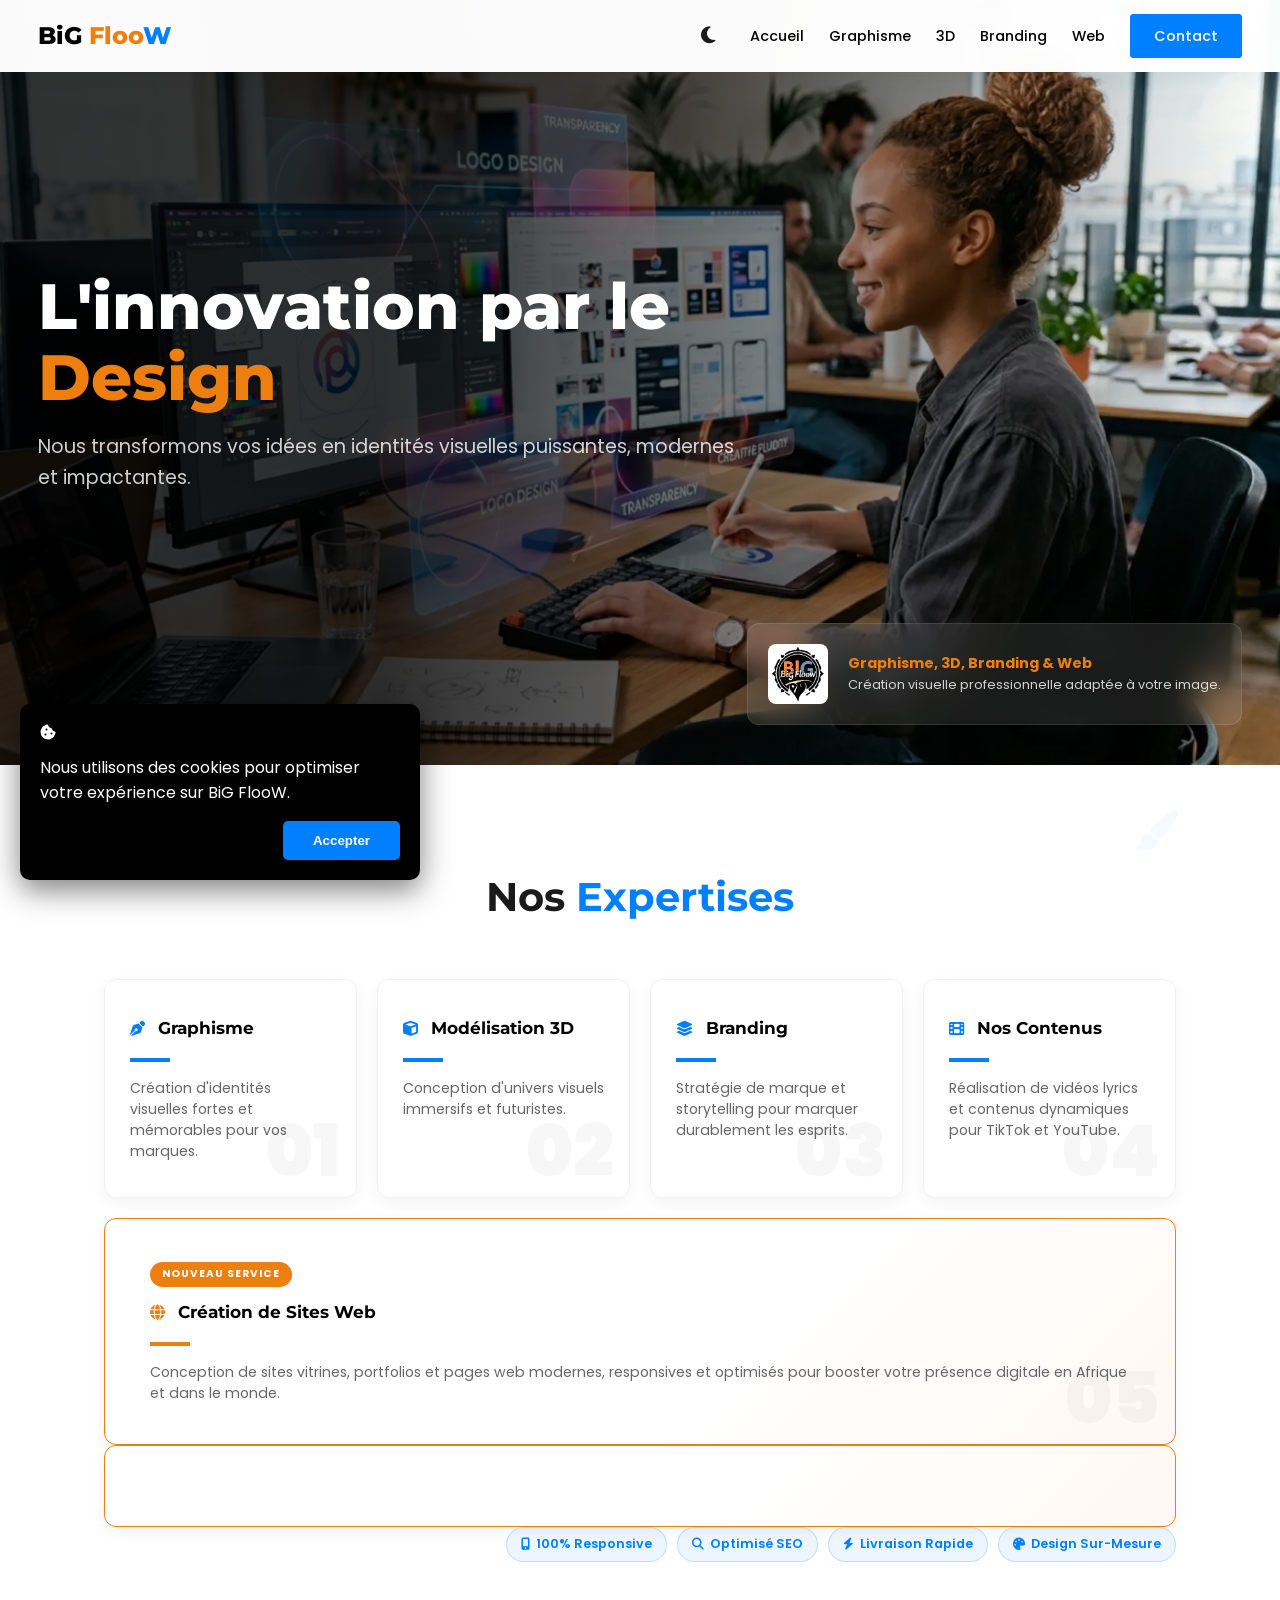
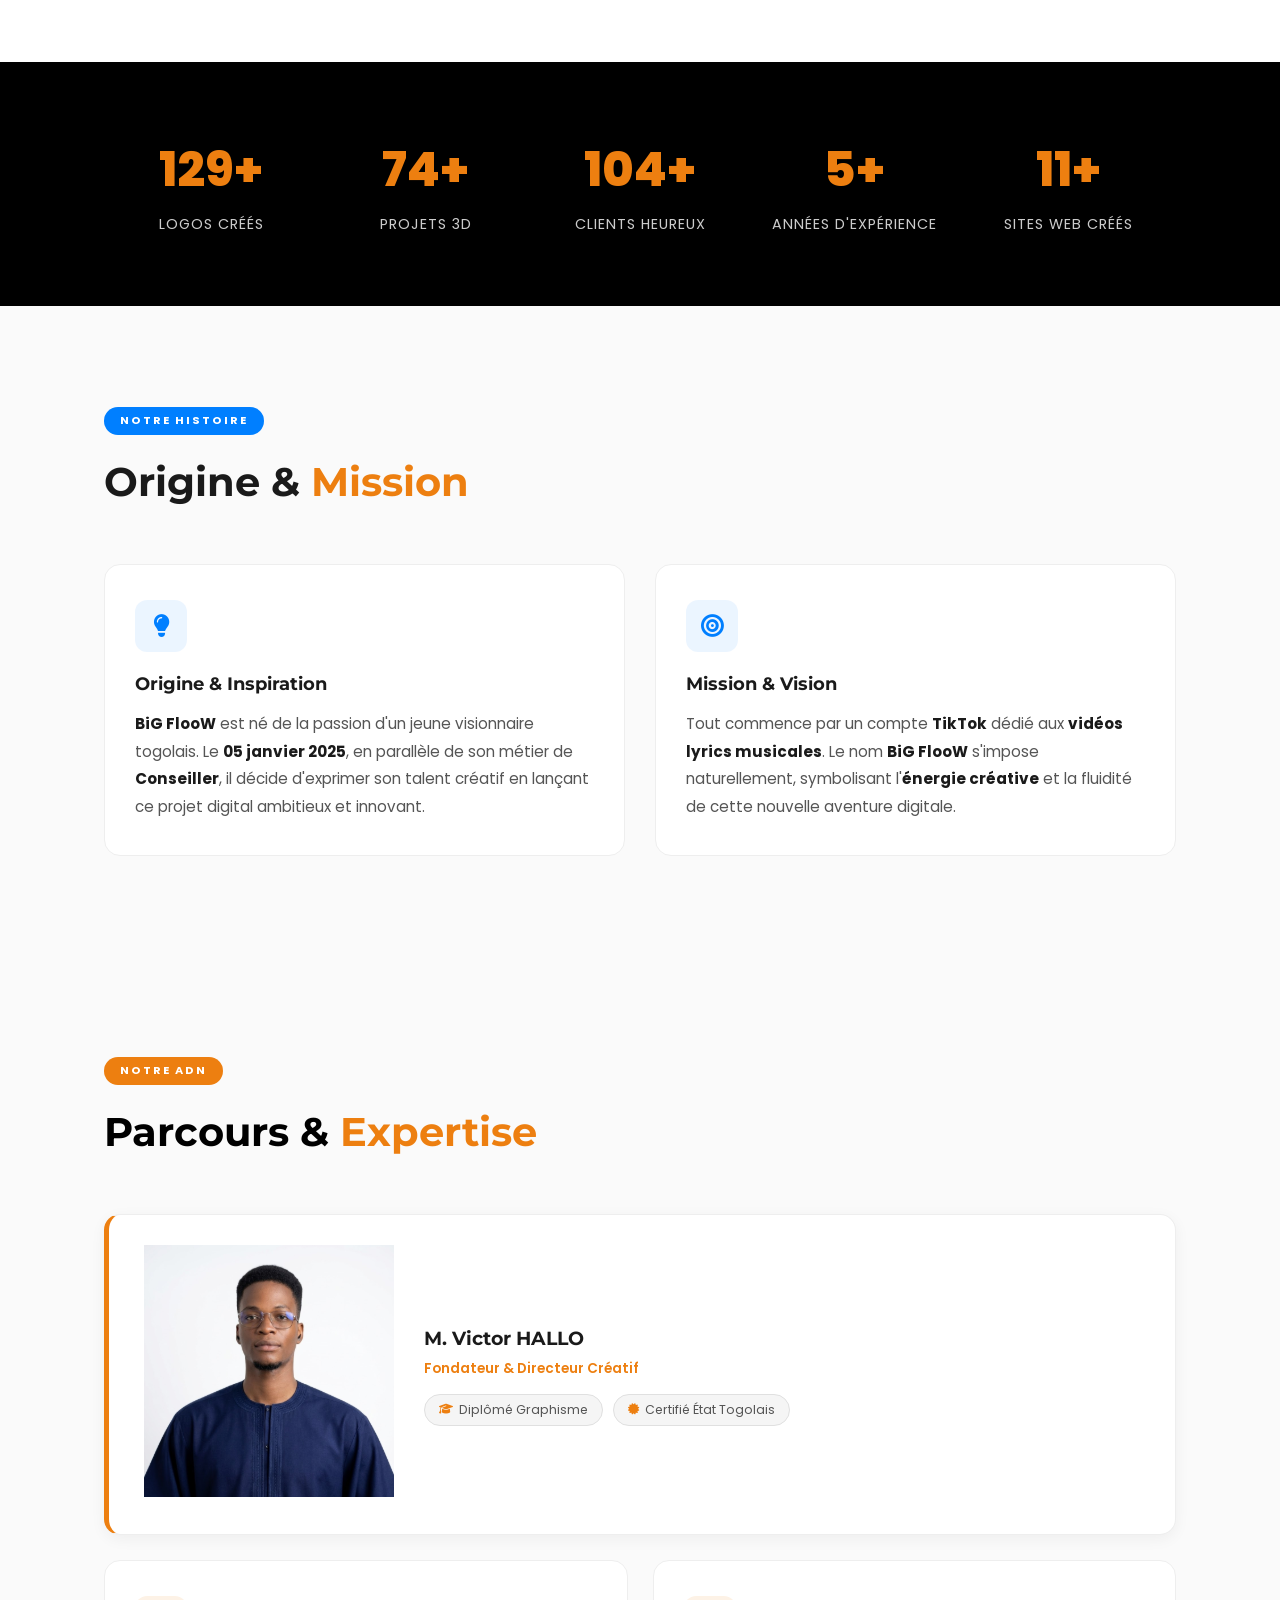
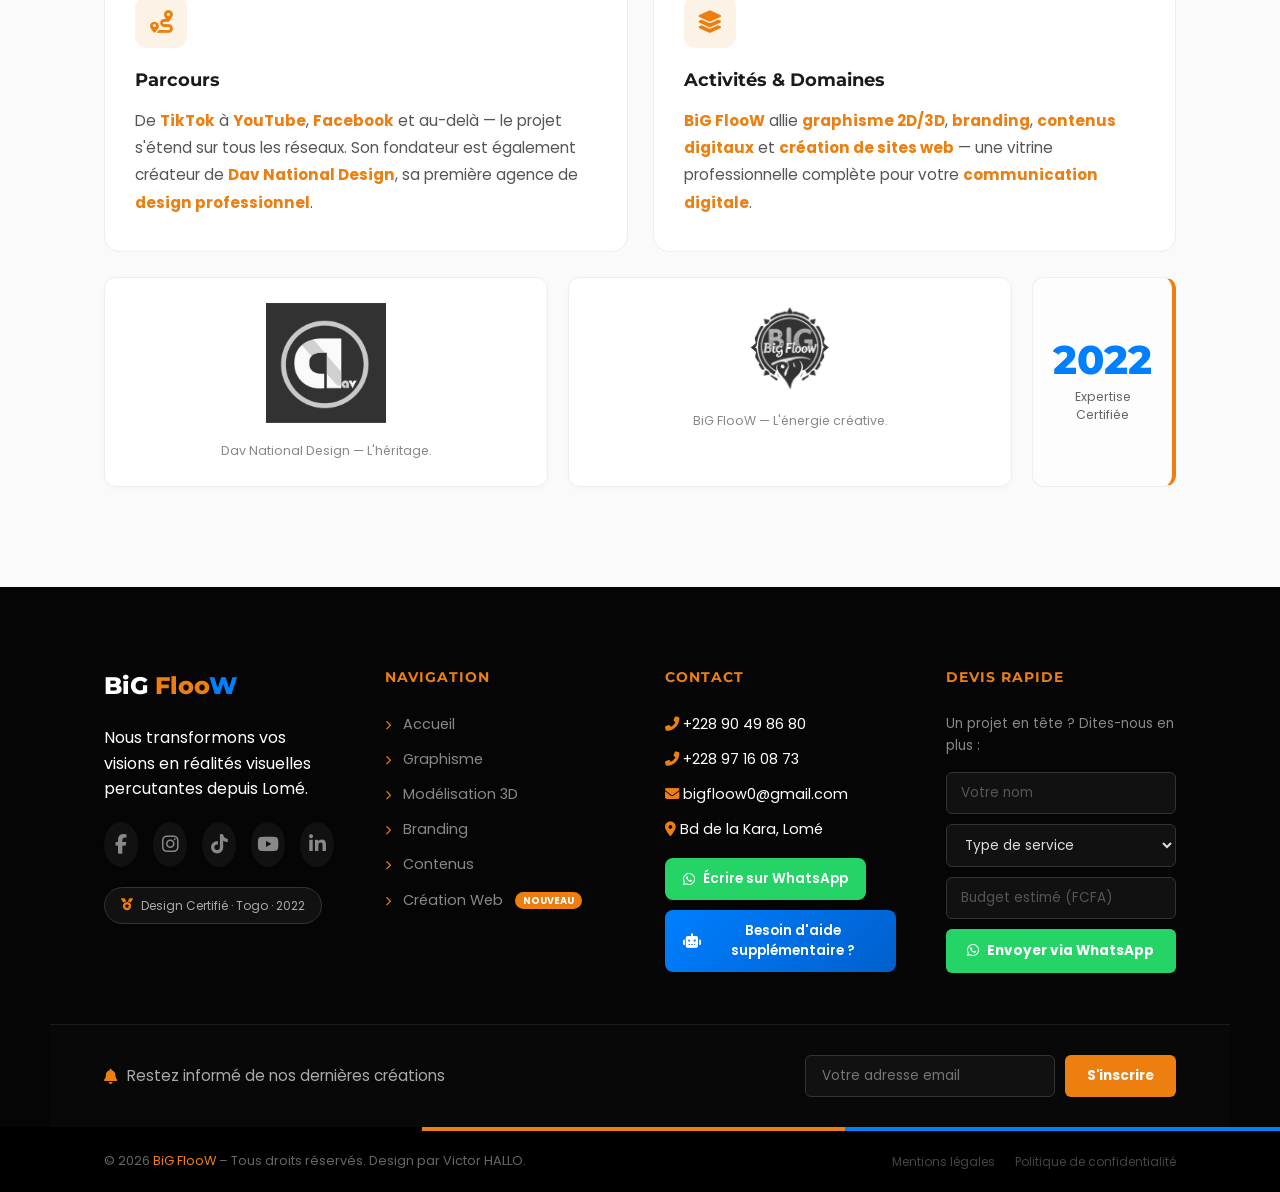
==== index.html @ a1d78755 "Update index.html" ====
<!DOCTYPE html>
<html lang="fr">
<head>
    <meta charset="UTF-8">
    <meta name="viewport" content="width=device-width, initial-scale=1.0">
    <meta name="description" content="BiG FlooW - Agence de design graphique, branding, modélisation 3D et création de sites internet à Lomé. Création d'identités visuelles professionnelles.">
    <title>BiG FlooW | Agence de Design Graphique, Branding & Web à Lomé</title>
    <link rel="icon" type="image/png" href="fac2_logo.png">
    <link rel="icon" href="fac2_logo.png" type="image/png">
    <link rel="shortcut icon" href="fac2_logo.png">
    <link href="https://fonts.googleapis.com/css2?family=Montserrat:wght@400;700;800&family=Poppins:wght@300;400;500;600&display=swap" rel="stylesheet">
    <link rel="stylesheet" href="https://cdnjs.cloudflare.com/ajax/libs/font-awesome/6.4.0/css/all.min.css">
    <link rel="stylesheet" href="style.css">
</head>
<body>

<!-- STICKERS DESIGN EN ARRIÈRE-PLAN -->
<div class="bg-stickers" aria-hidden="true">
    <i class="fas fa-pen-nib sticker s1"></i>
    <i class="fas fa-bezier-curve sticker s2"></i>
    <i class="fas fa-palette sticker s3"></i>
    <i class="fas fa-vector-square sticker s4"></i>
    <i class="fas fa-draw-polygon sticker s5"></i>
    <i class="fas fa-crop-alt sticker s6"></i>
    <i class="fas fa-magic sticker s7"></i>
    <i class="fas fa-object-group sticker s8"></i>
    <i class="fas fa-layer-group sticker s9"></i>
    <i class="fas fa-ruler-combined sticker s10"></i>
    <i class="fas fa-cube sticker s11"></i>
    <i class="fas fa-paint-brush sticker s12"></i>
    <i class="fas fa-globe sticker s13"></i>
    <i class="fas fa-film sticker s14"></i>
</div>

<nav class="navbar">
    <div class="brand">BiG <span class="floo">Floo</span><span class="w">W</span></div>
    <ul class="nav-links">
        <li><button id="theme-toggle" class="theme-btn"><i class="fas fa-moon"></i></button></li>
        <li><a href="index.html">Accueil</a></li>
        <li><a href="portfolio.html">Graphisme</a></li>
        <li><a href="portfolio-3d.html">3D</a></li>
        <li><a href="portfolio-branding.html">Branding</a></li>
        <li><a href="portfolio-web.html">Web</a></li>
        <li><a href="#contact" class="btn-contact">Contact</a></li>
    </ul>
</nav>

<header class="hero">
    <div class="hero-overlay"></div>
    <div class="hero-content">
        <h1>L'innovation par le <span class="highlight">Design</span></h1>
        <p>Nous transformons vos idées en identités visuelles puissantes, modernes et impactantes.</p>
    </div>
    <div class="signature">
        <img src="logo-big-floow.jpg" class="mini-logo" alt="Logo BiG FlooW">
        <div class="signature-text">
            <p class="tagline">Graphisme, 3D, Branding & Web</p>
            <p>Création visuelle professionnelle adaptée à votre image.</p>
        </div>
    </div>
</header>

<main>

<!-- ==================== EXPERTISES ==================== -->
<section id="expertises" class="section-padding">
    <div class="container">
        <h2 class="section-title">Nos <span class="blue-text">Expertises</span></h2>

        <!-- Rangée 1 : 4 cartes principales -->
        <div class="expertise-grid expertise-grid--top">
            <a href="portfolio.html" class="expertise-card">
                <h3><i class="fas fa-pen-nib card-icon"></i> Graphisme</h3>
                <div class="card-line"></div>
                <p>Création d'identités visuelles fortes et mémorables pour vos marques.</p>
                <span class="card-number">01</span>
            </a>
            <a href="portfolio-3d.html" class="expertise-card">
                <h3><i class="fas fa-cube card-icon"></i> Modélisation 3D</h3>
                <div class="card-line"></div>
                <p>Conception d'univers visuels immersifs et futuristes.</p>
                <span class="card-number">02</span>
            </a>
            <a href="portfolio-branding.html" class="expertise-card">
                <h3><i class="fas fa-layer-group card-icon"></i> Branding</h3>
                <div class="card-line"></div>
                <p>Stratégie de marque et storytelling pour marquer durablement les esprits.</p>
                <span class="card-number">03</span>
            </a>
            <a href="portfolio-contenus.html" class="expertise-card">
                <h3><i class="fas fa-film card-icon"></i> Nos Contenus</h3>
                <div class="card-line"></div>
                <p>Réalisation de vidéos lyrics et contenus dynamiques pour TikTok et YouTube.</p>
                <span class="card-number">04</span>
            </a>
        </div>

        <!-- Rangée 2 : carte Web pleine largeur -->
        <div class="expertise-grid expertise-grid--bottom">
            <a href="portfolio-web.html" class="expertise-card expertise-card--web expertise-card--wide">
                    <div class="web-card-left">
                        <div class="new-badge">Nouveau Service</div>
                        <h3><i class="fas fa-globe card-icon"></i> Création de Sites Web</h3>
                        <div class="card-line"></div>
                        <p>Conception de sites vitrines, portfolios et pages web modernes, responsives et optimisés pour booster votre présence digitale en Afrique et dans le monde.</p>
                        <span class="card-number">05</span>
                </div>
            </div>
        </a>
                        <div class="web-card-tags">
                            <span class="web-tag"><i class="fas fa-mobile-alt"></i> 100% Responsive</span>
                            <span class="web-tag"><i class="fas fa-search"></i> Optimisé SEO</span>
                            <span class="web-tag"><i class="fas fa-bolt"></i> Livraison Rapide</span>
                            <span class="web-tag"><i class="fas fa-palette"></i> Design Sur-Mesure</span>
                        </div>
                    </div>
                </div>
            </div>
         </section>

<!-- ==================== STATS ==================== -->
<section class="stats-section">
    <div class="container">
        <div class="stats-grid">
            <div class="stat-item">
                <span class="stat-number" data-target="150">0</span>
                <p>Logos Créés</p>
            </div>
            <div class="stat-item">
                <span class="stat-number" data-target="85">0</span>
                <p>Projets 3D</p>
            </div>
            <div class="stat-item">
                <span class="stat-number" data-target="120">0</span>
                <p>Clients Heureux</p>
            </div>
            <div class="stat-item">
                <span class="stat-number" data-target="5">0</span>
                <p>Années d'Expérience</p>
            </div>
            <div class="stat-item">
                <span class="stat-number" data-target="12">0</span>
                <p>Sites Web Créés</p>
            </div>
        </div>
    </div>
</section>

<div class="custom-cursor"></div>
<div class="cursor-dot"></div>

<script>
document.addEventListener('DOMContentLoaded', function() {

    const themeToggle = document.getElementById('theme-toggle');
    const body = document.body;

    function updateIcon(isDark) {
        if (!themeToggle) return;
        const icon = themeToggle.querySelector('i');
        if (!icon) return;

        if (isDark) icon.classList.replace('fa-moon', 'fa-sun');
        else icon.classList.replace('fa-sun', 'fa-moon');
    }

    const currentTheme = localStorage.getItem('bigfloow-theme');
    if (currentTheme === 'dark') {
        body.classList.add('dark-theme');
        updateIcon(true);
    }

    if (themeToggle) {
        themeToggle.addEventListener('click', () => {
            const isDark = body.classList.toggle('dark-theme');
            localStorage.setItem('bigfloow-theme', isDark ? 'dark' : 'light');
            updateIcon(isDark);
        });
    }

    const cursor = document.querySelector('.custom-cursor');
    const dot = document.querySelector('.cursor-dot');

    document.addEventListener('mousemove', (e) => {
        if (cursor && dot) {
            cursor.style.left = e.clientX + 'px';
            cursor.style.top = e.clientY + 'px';
            dot.style.left = e.clientX + 'px';
            dot.style.top = e.clientY + 'px';
        }
    });

    const stats = document.querySelectorAll('.stat-number');

    if (stats.length > 0) {
        const observer = new IntersectionObserver((entries) => {
            entries.forEach(entry => {
                if (entry.isIntersecting) {
                    const target = +entry.target.getAttribute('data-target');
                    let count = 0;

                    const updateCount = () => {
                        const speed = target / 50;
                        if (count < target) {
                            count += speed;
                            entry.target.innerText = Math.ceil(count) + "+";
                            requestAnimationFrame(updateCount);
                        } else {
                            entry.target.innerText = target + "+";
                        }
                    };

                    updateCount();
                    observer.unobserve(entry.target);
                }
            });
        }, { threshold: 0.5 });

        stats.forEach(s => observer.observe(s));
    }

});
</script>

<!-- ==================== STORY PARTIE 1 : ORIGINE & MISSION ==================== -->
<section id="story-part1" class="section-padding story-part">
    <div class="container">
        <div class="story-header">
            <span class="story-label">Notre Histoire</span>
            <h2 class="section-title" style="text-align:left; margin-bottom: 0;">Origine & <span class="highlight">Mission</span></h2>
        </div>
        <div class="story-two-col">
            <div class="story-block">
                <div class="story-icon-box"><i class="fas fa-lightbulb"></i></div>
                <h3>Origine & Inspiration</h3>
                <p>
                    <strong>BiG FlooW</strong> est né de la passion d'un jeune visionnaire togolais. Le <strong>05 janvier 2025</strong>, en parallèle de son métier de <strong>Conseiller</strong>, il décide d'exprimer son talent créatif en lançant ce projet digital ambitieux et innovant.
                </p>
            </div>
            <div class="story-block">
                <div class="story-icon-box"><i class="fas fa-bullseye"></i></div>
                <h3>Mission & Vision</h3>
                <p>
                    Tout commence par un compte <strong>TikTok</strong> dédié aux <strong>vidéos lyrics musicales</strong>. Le nom <strong>BiG FlooW</strong> s'impose naturellement, symbolisant l'<strong>énergie créative</strong> et la fluidité de cette nouvelle aventure digitale.
                </p>
            </div>
        </div>
    </div>
</section>

<!-- ==================== STORY PARTIE 2 : PARCOURS & FONDATEUR ==================== -->
<section id="story-part2" class="section-padding story-part story-part--dark">
    <div class="container">
        <div class="story-header">
            <span class="story-label story-label--light">Notre ADN</span>
            <h2 class="section-title" style="text-align:left; margin-bottom: 0; color: #fff;">Parcours & <span class="highlight">Expertise</span></h2>
        </div>
        <div class="story-founder-grid">

            <!-- CARTE FONDATEUR -->
            <div class="founder-card">
                <div class="founder-photo-container">
                    <img src="image.webp" alt="M. Victor HALLO" class="founder-photo-img"></div>
                <div class="founder-info">
                    <h3>M. Victor HALLO</h3>
                    <p class="founder-title">Fondateur & Directeur Créatif</p>
                    <div class="founder-badges">
                        <span class="founder-badge"><i class="fas fa-graduation-cap"></i> Diplômé Graphisme</span>
                        <span class="founder-badge"><i class="fas fa-certificate"></i> Certifié État Togolais</span>
                    </div>
                </div>
            </div>

            <!-- BLOC PARCOURS -->
            <div class="story-block story-block--light">
                <div class="story-icon-box story-icon-box--orange"><i class="fas fa-route"></i></div>
                <h3>Parcours</h3>
                <p>
                    De <strong>TikTok</strong> à <strong>YouTube</strong>, <strong>Facebook</strong> et au-delà — le projet s'étend sur tous les réseaux. Son fondateur est également créateur de <strong>Dav National Design</strong>, sa première agence de <strong>design professionnel</strong>.
                </p>
            </div>

            <!-- BLOC ACTIVITÉS -->
            <div class="story-block story-block--light">
                <div class="story-icon-box story-icon-box--orange"><i class="fas fa-layer-group"></i></div>
                <h3>Activités & Domaines</h3>
                <p>
                    <strong>BiG FlooW</strong> allie <strong>graphisme 2D/3D</strong>, <strong>branding</strong>, <strong>contenus digitaux</strong> et <strong>création de sites web</strong> — une vitrine professionnelle complète pour votre <strong>communication digitale</strong>.
                </p>
            </div>

            <!-- LOGOS -->
            <div class="story-logos-row">
                <div class="logo-display-block">
                    <img src="dav_design_logo.jpg" alt="Logo Dav National Design" class="story-logo-img">
                    <p class="logo-caption">Dav National Design — L'héritage.</p>
                </div>
                <div class="logo-display-block">
                    <img src="logo big floow.png" alt="Logo BiG FlooW" class="story-logo-img">
                    <p class="logo-caption">BiG FlooW — L'énergie créative.</p>
                </div>
                <div class="cert-mini-block">
                    <div class="cert-year">2022</div>
                    <p>Expertise<br>Certifiée</p>
                </div>
            </div>

        </div>
    </div>
</section>
    
</main>

<!-- ==================== FOOTER PREMIUM ==================== -->
<footer class="main-footer" id="contact">
    <div class="container">
        <div class="footer-container">
            <div class="footer-col branding">
                <div class="brand" style="color:white; margin-bottom: 20px;">BiG <span class="floo">Floo</span><span class="w">W</span></div>
                <p>Nous transformons vos visions en réalités visuelles percutantes depuis Lomé.</p>
                <div class="social-links" style="margin-top: 20px;">
                    <a href="https://www.facebook.com/profile.php?id=61553550453900" target="_blank" class="social-icon facebook"><i class="fab fa-facebook-f"></i></a>
                    <a href="https://www.instagram.com/bigfloow0/" target="_blank" class="social-icon instagram"><i class="fab fa-instagram"></i></a>
                    <a href="https://www.tiktok.com/@big.floow" target="_blank" class="social-icon tiktok"><i class="fab fa-tiktok"></i></a>
                    <a href="http://www.youtube.com/@BiGFlooWlyrics" target="_blank" class="social-icon youtube"><i class="fab fa-youtube"></i></a>
                    <a href="https://www.linkedin.com/company/big-floow/" target="_blank" class="social-icon linkedin"><i class="fab fa-linkedin-in"></i></a>
                </div>
                <div class="footer-quality-badge">
                    <i class="fas fa-medal"></i>
                    <span>Design Certifié · Togo · 2022</span>
                </div>
            </div>
            <div class="footer-col">
                <h4>Navigation</h4>
                <ul>
                    <li><a href="index.html"><i class="fas fa-chevron-right footer-link-icon"></i> Accueil</a></li>
                    <li><a href="portfolio.html"><i class="fas fa-chevron-right footer-link-icon"></i> Graphisme</a></li>
                    <li><a href="portfolio-3d.html"><i class="fas fa-chevron-right footer-link-icon"></i> Modélisation 3D</a></li>
                    <li><a href="portfolio-branding.html"><i class="fas fa-chevron-right footer-link-icon"></i> Branding</a></li>
                    <li><a href="portfolio-contenus.html"><i class="fas fa-chevron-right footer-link-icon"></i> Contenus</a></li>
                    <li><a href="portfolio-web.html"><i class="fas fa-chevron-right footer-link-icon"></i> Création Web <span class="footer-new-tag">Nouveau</span></a></li>
                </ul>
            </div>
            <div class="footer-col">
                <h4>Contact</h4>
                <ul>
                    <li><a href="tel:+22890498680" style="color:inherit; text-decoration:none;"><i class="fas fa-phone-alt" style="color: var(--accent-orange);"></i> +228 90 49 86 80</a></li>
                    <li><a href="tel:+22897160873" style="color:inherit; text-decoration:none;"><i class="fas fa-phone-alt" style="color: var(--accent-orange);"></i> +228 97 16 08 73</a></li>
                    <li><a href="mailto:bigfloow0@gmail.com" style="color:inherit; text-decoration:none;"><i class="fas fa-envelope" style="color: var(--accent-orange);"></i> bigfloow0@gmail.com</a></li>
                    <li><i class="fas fa-map-marker-alt" style="color: var(--accent-orange);"></i> Bd de la Kara, Lomé</li>
                    <a href="https://wa.me/..." target="_blank" rel="noopener noreferrer" class="footer-whatsapp-btn"><i class="fab fa-whatsapp"></i> Écrire sur WhatsApp</a></li>
                    <li style="margin-top:10px;">
                        <button onclick="toggleChatbot()" class="footer-help-btn">
                            <i class="fas fa-robot"></i> Besoin d'aide supplémentaire ?
                        </button>
                    </li>
                </ul>
            </div>
            <div class="footer-col footer-col--devis">
                <h4>Devis Rapide</h4>
                <p class="footer-devis-intro">Un projet en tête ? Dites-nous en plus :</p>
                <form class="footer-devis-form" onsubmit="sendFooterDevis(event)">
                    <input type="text" id="devis-name" placeholder="Votre nom" required>
                    <select id="devis-service">
                        <option value="" disabled selected>Type de service</option>
                        <option value="Graphisme / Logo">Graphisme / Logo</option>
                        <option value="Modélisation 3D">Modélisation 3D</option>
                        <option value="Branding complet">Branding complet</option>
                        <option value="Création de site internet">Création de site internet</option>
                        <option value="Contenu vidéo">Contenu vidéo</option>
                        <option value="Autre">Autre</option>
                    </select>
                    <input type="text" id="devis-budget" placeholder="Budget estimé (FCFA)">
                    <button type="submit" class="footer-devis-btn"><i class="fab fa-whatsapp"></i> Envoyer via WhatsApp</button>
                </form>
            </div>
        </div>
        <div class="footer-newsletter">
            <div class="footer-newsletter-inner">
                <div class="footer-newsletter-text">
                    <i class="fas fa-bell" style="color: var(--accent-orange); margin-right: 10px;"></i>
                    <span>Restez informé de nos dernières créations</span>
                </div>
                <div class="footer-newsletter-form">
                    <input type="email" id="newsletter-email" placeholder="Votre adresse email">
                    <button onclick="subscribeNewsletter()" class="newsletter-btn">S'inscrire</button>
                </div>
            </div>
        </div>
    </div>
    <div class="footer-bottom">
        <div class="line-gradient" style="height: 4px; background: linear-gradient(to right, #000 33%, #ED7F10 33% 66%, #007FFF 66%);"></div>
        <div class="footer-bottom-inner">
            <p style="font-size: 0.8rem; color: #666;">© 2026 <span style="color: #ED7F10;">BiG FlooW</span> – Tous droits réservés. Design par Victor HALLO.</p>
            <div class="footer-bottom-links">
                <a href="#">Mentions légales</a>
                <a href="#">Politique de confidentialité</a>
            </div>
        </div>
    </div>
</footer>



<div id="cookie-banner" class="cookie-box">
    <div class="cookie-content">
        <i class="fas fa-cookie-bite cookie-icon"></i>
        <p>Nous utilisons des cookies pour optimiser votre expérience sur <span>BiG FlooW</span>.</p>
        <button id="accept-cookie" class="cookie-btn">Accepter</button>
    </div>
</div>

<script>
document.addEventListener('DOMContentLoaded', function() {
    const banner = document.getElementById('cookie-banner');
    const btn = document.getElementById('accept-cookie');
    if (!localStorage.getItem('bigfloow_cookies')) { banner.style.display = 'block'; }
    btn.addEventListener('click', function() { localStorage.setItem('bigfloow_cookies', 'true'); banner.style.display = 'none'; });
});
function sendFooterDevis(e) {
    e.preventDefault();
    const name = document.getElementById('devis-name').value.trim();
    const service = document.getElementById('devis-service').value;
    const budget = document.getElementById('devis-budget').value.trim();
    if (!name || !service) return;
    const msg = `Bonjour BiG FlooW 👋\n\nJe souhaite un devis pour :\n- Nom : ${name}\n- Service : ${service}${budget ? '\n- Budget estimé : ' + budget + ' FCFA' : ''}\n\nMerci !`;
    window.open(`https://wa.me/22890498680?text=${encodeURIComponent(msg)}`, '_blank');
}
function subscribeNewsletter() {
    const email = document.getElementById('newsletter-email').value.trim();
    if (!email || !email.includes('@')) { alert('Veuillez entrer une adresse email valide.'); return; }
    const msg = `Bonjour BiG FlooW,\nJe souhaite m'inscrire à la newsletter avec l'email : ${email}`;
    window.open(`https://wa.me/22890498680?text=${encodeURIComponent(msg)}`, '_blank');
    document.getElementById('newsletter-email').value = '';
}
</script>

<script>
function toggleChatbot() {
    // Strategy: use chatbase API if available, otherwise inject and open
    if (window.chatbase && typeof window.chatbase === 'function') {
        try {
            const state = window.chatbase('getState');
            // Re-enable the bubble button visually
            document.querySelectorAll(
                '#chatbase-bubble-button, .chatbase-bubble-button, [class*="chatbase"]'
            ).forEach(el => {
                el.style.removeProperty('display');
                el.style.removeProperty('visibility');
                el.style.removeProperty('opacity');
                el.style.removeProperty('pointer-events');
                el.removeAttribute('hidden');
            });
            window.chatbase('open');
        } catch(e) {
            console.log('Chatbase not ready, retrying...', e);
            setTimeout(toggleChatbot, 500);
        }
    } else {
        // Not loaded yet — wait and retry
        setTimeout(toggleChatbot, 500);
    }
}
</script>

<script>
// Chatbase — chargé en différé, widget fermé par défaut
window.chatbaseConfig = {
    chatbotId: "lamcS_rk7GxldSZ8_1qHN",
    defaultOpen: false,   // Widget fermé au chargement
    hideButton: true,     // Bouton bulbe masqué par défaut
};

(function(){
    if(!window.chatbase||window.chatbase("getState")!=="initialized"){
        window.chatbase=(...arguments)=>{if(!window.chatbase.q){window.chatbase.q=[]}window.chatbase.q.push(arguments)};
        window.chatbase=new Proxy(window.chatbase,{get(target,prop){if(prop==="q"){return target.q}return(...args)=>target(prop,...args)}})}
    const onLoad=function(){
        const script=document.createElement("script");
        script.src="https://www.chatbase.co/embed.min.js";
        script.id="lamcS_rk7GxldSZ8_1qHN";
        script.domain="www.chatbase.co";
        document.body.appendChild(script);
    };
    if(document.readyState==="complete"){onLoad();}else{window.addEventListener("load",onLoad);}
})();
</script>


<script>
document.addEventListener('DOMContentLoaded', () => {
    const lightbox = document.getElementById('lightbox');
    const lightboxImg = document.getElementById('lightbox-img');
    const lightboxCaption = document.getElementById('lightbox-caption');
    const closeBtn = document.querySelector('.lightbox-close');
    const imagesToZoom = document.querySelectorAll('.story-logo-img, .mini-logo');
    imagesToZoom.forEach(image => {
        image.style.cursor = "zoom-in";
        image.addEventListener('click', () => {
            lightbox.classList.add('active'); lightboxImg.src = image.src;
            lightboxCaption.innerText = image.alt || "Création BiG FlooW";
            document.body.style.overflow = 'hidden';
        });
    });
    const closeLightbox = () => { lightbox.classList.remove('active'); document.body.style.overflow = 'auto'; };
    if(closeBtn) closeBtn.addEventListener('click', closeLightbox);
    lightbox.addEventListener('click', (e) => { if(e.target === lightbox) closeLightbox(); });
});
</script>

<div id="lightbox" class="lightbox">
    <span class="lightbox-close">&times;</span>
    <img id="lightbox-img" src="" alt="Aperçu" class="lightbox-content">
    <div id="lightbox-caption"></div>
</div>

<style>
.lightbox-close { position: absolute; top: 20px; right: 30px; color: white; font-size: 50px; font-weight: bold; cursor: pointer; z-index: 10001; }
</style>

</body>
</html>
---- style.css ----
/* =========================================
   VARIABLES & BASE
   ========================================= */
:root {
    --accent-blue: #007FFF;
    --accent-orange: #ED7F10;
    --logo-black: #000000;
    --white: #ffffff;
    --bg-light: #f9f9f9;
    --dark-grey: #1a1a1a;
    --text-soft: #666;
    --transition: all 0.4s cubic-bezier(0.165, 0.84, 0.44, 1);
}

* { box-sizing: border-box; margin: 0; padding: 0; }
html { scroll-behavior: smooth; }

body {
    font-family: 'Poppins', sans-serif;
    color: var(--dark-grey);
    line-height: 1.6;
    background-color: var(--white);
    overflow-x: hidden;
}

.container { max-width: 1280px; margin: 0 auto; padding: 0 3%; }

/* =========================================
   STICKERS DESIGN EN ARRIÈRE-PLAN
   ========================================= */
.bg-stickers {
    position: fixed;
    top: 0; left: 0;
    width: 100%; height: 100%;
    pointer-events: none;
    z-index: 0;
    overflow: hidden;
}

.sticker {
    position: absolute;
    opacity: 0.035;
    color: var(--accent-blue);
    animation: floatSticker 20s ease-in-out infinite;
}

/* Positions et tailles variées */
.s1  { font-size: 4rem;  top: 8%;  left: 3%;   animation-delay: 0s;    color: var(--accent-orange); }
.s2  { font-size: 3rem;  top: 15%; right: 5%;  animation-delay: 2s; }
.s3  { font-size: 5rem;  top: 30%; left: 8%;   animation-delay: 4s;    color: var(--accent-orange); }
.s4  { font-size: 2.5rem;top: 20%; right: 12%; animation-delay: 1s; }
.s5  { font-size: 3.5rem;top: 50%; left: 2%;   animation-delay: 6s;    color: var(--accent-orange); }
.s6  { font-size: 3rem;  top: 60%; right: 3%;  animation-delay: 3s; }
.s7  { font-size: 4.5rem;top: 40%; right: 8%;  animation-delay: 5s;    color: var(--accent-orange); }
.s8  { font-size: 2rem;  top: 70%; left: 6%;   animation-delay: 7s; }
.s9  { font-size: 3rem;  top: 75%; right: 15%; animation-delay: 2.5s;  color: var(--accent-orange); }
.s10 { font-size: 4rem;  top: 85%; left: 15%;  animation-delay: 8s; }
.s11 { font-size: 5rem;  top: 45%; left: 50%;  animation-delay: 1.5s;  color: var(--accent-orange); opacity: 0.02; }
.s12 { font-size: 2.5rem;top: 90%; right: 8%;  animation-delay: 9s; }
.s13 { font-size: 3.5rem;top: 10%; left: 45%;  animation-delay: 3.5s;  color: var(--accent-orange); opacity: 0.02; }
.s14 { font-size: 3rem;  top: 65%; left: 35%;  animation-delay: 6.5s; }

@keyframes floatSticker {
    0%, 100% { transform: translateY(0) rotate(0deg); }
    33%       { transform: translateY(-15px) rotate(3deg); }
    66%       { transform: translateY(8px) rotate(-2deg); }
}

/* Tous les éléments au-dessus des stickers */
.navbar, header, main, footer, .whatsapp-float, .cookie-box, .lightbox {
    position: relative;
    z-index: 1;
}

/* =========================================
   NAVBAR PREMIUM
   ========================================= */
.navbar {
    display: flex;
    justify-content: space-between;
    align-items: center;
    padding: 15px 3%;
    background: rgba(255, 255, 255, 0.98);
    backdrop-filter: blur(10px);
    position: fixed;
    width: 100%;
    z-index: 1000;
    box-shadow: 0 2px 20px rgba(0,0,0,0.05);
}

.brand { font-family: 'Montserrat', sans-serif; font-weight: 800; font-size: 1.5rem; color: var(--logo-black); }
.brand .floo { color: var(--accent-orange); }
.brand .w { color: var(--accent-blue); }

.nav-links { list-style: none; display: flex; align-items: center; }
.nav-links li { margin-left: 25px; }
.nav-links a { text-decoration: none; color: var(--logo-black); font-weight: 500; font-size: 0.9rem; transition: var(--transition); }
.nav-links a:hover { color: var(--accent-blue); }

.btn-contact {
    background: var(--accent-blue) !important;
    color: white !important;
    padding: 10px 22px;
    border-radius: 4px;
    border: 2px solid var(--accent-blue);
    transition: var(--transition);
    text-decoration: none;
}
.btn-contact:hover { background: var(--accent-orange) !important; border-color: var(--accent-orange); color: white !important; transform: translateY(-2px); }

/* =========================================
   HERO
   ========================================= */
.hero {
    height: 85vh;
    background: url('Big foow.webp') center/cover no-repeat;
    position: relative;
    display: flex;
    align-items: center;
    padding: 0 3%;
}
.hero-overlay { position: absolute; inset: 0; background: linear-gradient(to right, rgba(0,0,0,0.8) 30%, transparent); }
.hero-content { position: relative; z-index: 2; color: white; max-width: 700px; }
.hero-content h1 { font-size: clamp(2.5rem, 6vw, 4rem); font-family: 'Montserrat', sans-serif; font-weight: 800; line-height: 1.1; margin-bottom: 20px; }
.highlight { color: var(--accent-orange); }
.hero-content p { font-size: 1.2rem; color: rgba(255,255,255,0.8); }

.signature {
    position: absolute; bottom: 40px; right: 3%;
    background: rgba(255, 255, 255, 0.1);
    backdrop-filter: blur(15px);
    padding: 20px; border-radius: 12px;
    display: flex; align-items: center; gap: 20px;
    border: 1px solid rgba(255,255,255,0.1); z-index: 5;
}
.mini-logo { width: 60px; height: 60px; border-radius: 8px; object-fit: cover; }
.tagline { color: var(--accent-orange); font-weight: 700; font-size: 0.9rem; }
.signature-text p:last-child { color: white; font-size: 0.8rem; opacity: 0.8; }

/* =========================================
   EXPERTISES — GRILLE 4 + 1 LARGE
   ========================================= */
.section-padding { padding: 100px 0; }
.section-title { text-align: center; font-family: 'Montserrat'; font-size: 2.5rem; margin-bottom: 50px; }
.blue-text { color: var(--accent-blue); }

/* Rangée 1 : 4 cartes égales */
.expertise-grid--top {
    display: grid;
    grid-template-columns: repeat(4, 1fr);
    gap: 20px;
    margin-bottom: 20px;
}

/* Rangée 2 : carte pleine largeur */
.expertise-grid--bottom {
    display: grid;
    grid-template-columns: 1fr;
    gap: 0;
}

.expertise-card {
    background: #ffffff;
    border: 1px solid #f0f0f0;
    border-radius: 12px;
    padding: 35px 25px;
    text-decoration: none;
    color: inherit;
    position: relative;
    transition: var(--transition);
    overflow: hidden;
    box-shadow: 0 5px 15px rgba(0,0,0,0.05);
    display: flex;
    flex-direction: column;
}
.expertise-card:hover { transform: translateY(-8px); border-color: var(--accent-blue); box-shadow: 0 20px 40px rgba(0,0,0,0.08); }

.card-icon { color: var(--accent-blue); margin-right: 8px; font-size: 0.95rem; }

/* Carte 05 : pleine largeur + disposition horizontale */
.expertise-card--wide {
    border-color: var(--accent-orange);
    background: linear-gradient(135deg, #fff 60%, #fff8f2);
    border-radius: 12px;
    padding: 40px 45px;
}
.expertise-card--wide:hover { border-color: var(--accent-orange); box-shadow: 0 20px 50px rgba(237,127,16,0.12); }

.web-card-inner {
    display: flex;
    align-items: center;
    justify-content: space-between;
    gap: 40px;
    flex-wrap: wrap;
}
.web-card-left { flex: 1; min-width: 280px; }
.web-card-right { display: flex; flex-direction: column; align-items: flex-end; gap: 20px; }

.web-card-tags { display: flex; flex-wrap: wrap; gap: 10px; justify-content: flex-end; }
.web-tag {
    display: inline-flex; align-items: center; gap: 6px;
    background: rgba(0,127,255,0.07);
    color: var(--accent-blue);
    border: 1px solid rgba(0,127,255,0.2);
    border-radius: 20px;
    padding: 6px 14px;
    font-size: 0.8rem;
    font-weight: 600;
}
.web-tag i { font-size: 0.75rem; }

.web-card-cta {
    display: inline-flex; align-items: center; gap: 8px;
    background: #25d366; color: white;
    padding: 14px 28px; border-radius: 50px;
    font-weight: 700; font-size: 0.9rem;
    text-decoration: none;
    transition: var(--transition);
    box-shadow: 0 6px 20px rgba(37,211,102,0.3);
    white-space: nowrap;
}
.web-card-cta:hover { background: #20ba58; transform: translateY(-2px); }

/* Carte Web — accentuée */
.expertise-card--web .card-line { background: var(--accent-orange); }
.expertise-card--web:hover .card-line { background: var(--accent-orange); }
.expertise-card--web .card-icon { color: var(--accent-orange); }

.new-badge {
    display: inline-block;
    background: var(--accent-orange); color: white;
    font-size: 0.65rem; font-weight: 700;
    text-transform: uppercase; letter-spacing: 1px;
    padding: 4px 12px; border-radius: 20px;
    margin-bottom: 12px;
}

.card-line { width: 40px; height: 4px; background: var(--accent-blue); margin: 16px 0; transition: var(--transition); }
.expertise-card:hover .card-line { width: 70px; background: var(--accent-orange); }

.expertise-card h3 { font-family: 'Montserrat', sans-serif; font-size: 1.05rem; color: var(--logo-black); }
.expertise-card p { font-size: 0.88rem; color: var(--text-soft); line-height: 1.5; }

.card-number {
    position: absolute; bottom: 10px; right: 15px;
    font-size: 4.5rem; font-weight: 900;
    color: rgba(0,0,0,0.03) !important; line-height: 1; pointer-events: none;
}

/* =========================================
   STATS
   ========================================= */
.stats-section { background: #000; padding: 60px 0; color: white; }
.stats-grid { display: flex; justify-content: space-around; align-items: center; flex-wrap: nowrap; text-align: center; }
.stat-item { flex: 1; padding: 10px; }
.stat-number { display: block; font-size: clamp(1.5rem, 4vw, 3rem); font-weight: 800; color: var(--accent-orange); margin-bottom: 5px; }
.stat-item p { font-size: 0.9rem; text-transform: uppercase; letter-spacing: 1px; color: #ccc; }

/* =========================================
   STORY PARTIE 1 — CLAIRE
   ========================================= */
.story-part { background: #fafafa; }

.story-header {
    margin-bottom: 50px;
}
.story-label {
    display: inline-block;
    background: var(--accent-blue);
    color: white;
    font-size: 0.7rem;
    font-weight: 700;
    text-transform: uppercase;
    letter-spacing: 2px;
    padding: 5px 16px;
    border-radius: 20px;
    margin-bottom: 15px;
}
.story-label--light { background: var(--accent-orange); }

.story-two-col {
    display: grid;
    grid-template-columns: 1fr 1fr;
    gap: 30px;
}

.story-block {
    background: #fff;
    border: 1px solid #eee;
    border-radius: 16px;
    padding: 35px 30px;
    transition: var(--transition);
}
.story-block:hover { border-color: var(--accent-blue); box-shadow: 0 10px 30px rgba(0,127,255,0.06); transform: translateY(-4px); }

.story-icon-box {
    width: 52px; height: 52px;
    background: rgba(0,127,255,0.08);
    border-radius: 12px;
    display: flex; align-items: center; justify-content: center;
    font-size: 1.4rem; color: var(--accent-blue);
    margin-bottom: 18px;
}
.story-icon-box--orange { background: rgba(237,127,16,0.1); color: var(--accent-orange); }

.story-block h3 { font-family: 'Montserrat', sans-serif; font-size: 1.1rem; margin-bottom: 12px; color: var(--dark-grey); }
.story-block p { font-size: 0.95rem; color: #555; line-height: 1.8; }
.story-block strong { color: var(--dark-grey); }

/* =========================================
   STORY PARTIE 2 — ADN (Passage en Clair)
   ========================================= */

/* Le fond de la section devient blanc comme la partie Histoire */
.story-part--dark { 
    background: #fafafa; 
}

/* On force le titre principal en noir */
.story-part--dark .story-header h2 { 
    color: #000000 !important; 
}

.story-founder-grid {
    display: grid;
    grid-template-columns: 1fr 1fr;
    gap: 25px;
}

/* Carte fondateur : Fond blanc, texte noir */
.founder-card {
    grid-column: 1 / -1;
    background: #ffffff; /* Fond blanc */
    border: 1px solid #eeeeee; /* Bordure légère */
    border-left: 5px solid var(--accent-orange);
    border-radius: 16px;
    padding: 30px 35px;
    display: flex;
    align-items: center;
    gap: 30px;
    box-shadow: 0 4px 15px rgba(0,0,0,0.05); /* Petit relief */
}

.founder-avatar {
    width: 70px; height: 70px;
    background: linear-gradient(135deg, var(--accent-orange), var(--accent-blue));
    border-radius: 50%;
    display: flex; align-items: center; justify-content: center;
    font-family: 'Montserrat', sans-serif;
    font-size: 1.4rem; font-weight: 800;
    color: white;
    flex-shrink: 0;
}

.founder-info h3 { 
    font-family: 'Montserrat', sans-serif; 
    font-size: 1.2rem; 
    color: #1a1a1a; /* Texte sombre */
    margin-bottom: 4px; 
}

.founder-title { color: var(--accent-orange); font-size: 0.85rem; font-weight: 600; margin-bottom: 14px; }

.founder-badges { display: flex; gap: 10px; flex-wrap: wrap; }
.founder-badge {
    display: inline-flex; align-items: center; gap: 6px;
    background: #f5f5f5; /* Badge clair */
    border: 1px solid #e0e0e0;
    color: #555; /* Texte gris */
    font-size: 0.78rem;
    padding: 5px 14px; border-radius: 20px;
}
.founder-badge i { color: var(--accent-orange); font-size: 0.7rem; }

/* Blocs d'expertise : Fond blanc, texte sombre */
.story-block--light {
    background: #ffffff;
    border: 1px solid #eeeeee;
}
.story-block--light:hover { 
    border-color: var(--accent-orange); 
    box-shadow: 0 10px 30px rgba(237,127,16,0.12); 
}
.story-block--light h3 { color: #1a1a1a; }
.story-block--light p { color: #555555; }
.story-block--light strong { color: var(--accent-orange); }

/* Rangée des Logos */
.story-logos-row {
    grid-column: 1 / -1;
    display: flex; gap: 20px; align-items: stretch;
}

.logo-display-block {
    flex: 1;
    background: #ffffff;
    border: 1px solid #eeeeee;
    border-radius: 12px;
    padding: 25px 20px;
    text-align: center;
    transition: 0.4s;
    box-shadow: 0 2px 10px rgba(0,0,0,0.02);
}
.logo-display-block:hover { border-color: var(--accent-orange); transform: translateY(-4px); }

/* On ajuste l'opacité pour que les logos soient visibles sur fond blanc */
.story-logo-img { 
    max-width: 120px; height: auto; margin-bottom: 10px; 
    filter: grayscale(100%); opacity: 0.8; transition: 0.4s; 
}
.logo-display-block:hover .story-logo-img { filter: grayscale(0%); opacity: 1; }
.logo-caption { font-size: 0.78rem; color: #888; }

/* Bloc Certificat (2018) */
.cert-mini-block {
    flex: 0 0 140px;
    background: #fdfdfd;
    border: 1px solid #eeeeee;
    border-right: 4px solid var(--accent-orange);
    border-radius: 12px;
    padding: 25px 20px;
    text-align: center;
    display: flex; flex-direction: column; align-items: center; justify-content: center;
}
.cert-year { font-size: 2.5rem; font-weight: 800; color: var(--accent-blue); font-family: 'Montserrat'; line-height: 1; margin-bottom: 8px; }
.cert-mini-block p { font-size: 0.78rem; color: #666; line-height: 1.4; }


/* =========================================
   FOOTER PREMIUM
   ========================================= */
.main-footer { background: #050505; color: white; padding: 80px 0 0; }
.footer-container { display: grid; grid-template-columns: repeat(auto-fit, minmax(220px, 1fr)); gap: 50px; padding-bottom: 40px; }
.footer-col h4 { color: var(--accent-orange); font-family: 'Montserrat'; margin-bottom: 25px; text-transform: uppercase; letter-spacing: 1px; font-size: 0.85rem; }
.footer-col ul { list-style: none; }
.footer-col ul li { margin-bottom: 12px; font-size: 0.9rem; }
.footer-col a { color: #888; text-decoration: none; transition: 0.3s; }
.footer-col a:hover { color: white; }

.footer-link-icon { font-size: 0.6rem; color: var(--accent-orange); margin-right: 8px; }
.footer-new-tag { background: var(--accent-orange); color: white; font-size: 0.6rem; font-weight: 700; padding: 2px 8px; border-radius: 10px; margin-left: 8px; vertical-align: middle; text-transform: uppercase; }
.footer-quality-badge { display: inline-flex; align-items: center; gap: 8px; margin-top: 20px; background: #111; border: 1px solid #333; border-radius: 30px; padding: 8px 16px; font-size: 0.75rem; color: #aaa; }
.footer-quality-badge i { color: var(--accent-orange); }

.footer-whatsapp-btn { display: inline-flex; align-items: center; gap: 8px; background: #25d366; color: white !important; padding: 10px 18px; border-radius: 8px; font-size: 0.85rem; font-weight: 600; text-decoration: none !important; transition: 0.3s; margin-top: 5px; }
.footer-whatsapp-btn:hover { background: #20ba58; transform: translateY(-2px); }

.footer-col--devis p.footer-devis-intro { color: #888; font-size: 0.85rem; margin-bottom: 15px; }
.footer-devis-form { display: flex; flex-direction: column; gap: 10px; }
.footer-devis-form input, .footer-devis-form select { background: #111; border: 1px solid #333; border-radius: 6px; color: #ddd; padding: 10px 14px; font-size: 0.85rem; font-family: 'Poppins', sans-serif; transition: 0.3s; outline: none; width: 100%; }
.footer-devis-form input::placeholder { color: #555; }
.footer-devis-form select option { background: #111; color: #ddd; }
.footer-devis-form input:focus, .footer-devis-form select:focus { border-color: var(--accent-orange); }
.footer-devis-btn { background: #25d366; color: white; border: none; border-radius: 6px; padding: 12px 16px; font-size: 0.85rem; font-weight: 700; cursor: pointer; display: flex; align-items: center; justify-content: center; gap: 8px; transition: 0.3s; font-family: 'Poppins', sans-serif; }
.footer-devis-btn:hover { background: #20ba58; transform: translateY(-2px); }

.footer-newsletter { border-top: 1px solid #1a1a1a; padding: 30px 5%; margin: 0 -5%; background: #080808; }
.footer-newsletter-inner { max-width: 1200px; margin: 0 auto; display: flex; align-items: center; justify-content: space-between; gap: 20px; flex-wrap: wrap; }
.footer-newsletter-text { font-size: 0.95rem; color: #aaa; display: flex; align-items: center; }
.footer-newsletter-form { display: flex; gap: 10px; flex-wrap: wrap; }
.footer-newsletter-form input[type="email"] { background: #111; border: 1px solid #333; border-radius: 6px; color: #ddd; padding: 10px 16px; font-size: 0.85rem; font-family: 'Poppins', sans-serif; outline: none; width: 250px; transition: 0.3s; }
.footer-newsletter-form input[type="email"]:focus { border-color: var(--accent-orange); }
.newsletter-btn { background: var(--accent-orange); color: white; border: none; border-radius: 6px; padding: 10px 22px; font-size: 0.85rem; font-weight: 700; cursor: pointer; font-family: 'Poppins', sans-serif; transition: 0.3s; }
.newsletter-btn:hover { background: #c96a00; transform: translateY(-2px); }

.footer-bottom { background: #000; }
.footer-bottom-inner { display: flex; justify-content: space-between; align-items: center; flex-wrap: wrap; gap: 10px; padding: 20px 5%; max-width: 1200px; margin: 0 auto; }
.footer-bottom-links { display: flex; gap: 20px; }
.footer-bottom-links a { color: #444; text-decoration: none; font-size: 0.75rem; transition: 0.3s; }
.footer-bottom-links a:hover { color: #888; }

.social-links { display: flex; gap: 15px; }
.social-icon { width: 45px; height: 45px; background: #111; display: flex; align-items: center; justify-content: center; border-radius: 50%; color: white; font-size: 1.2rem; transition: var(--transition); }
.facebook:hover { background: #1877F2; }
.instagram:hover { background: #E4405F; }
.tiktok:hover { background: #000; border: 1px solid #fff; }
.youtube:hover { background: #CD201F; }
.linkedin:hover { background: #0077B5; }

.whatsapp-float { position: fixed; bottom: 30px; right: 30px; background: #25d366; color: white; width: 60px; height: 60px; border-radius: 50%; display: flex; justify-content: center; align-items: center; font-size: 2rem; box-shadow: 0 10px 30px rgba(37,211,102,0.3); z-index: 999; }

/* =========================================
   COOKIE
   ========================================= */
.cookie-box { position: fixed; bottom: 20px; left: 20px; right: 20px; max-width: 400px; background: #000; color: #fff; padding: 20px; border-radius: 10px; z-index: 10000; display: none; box-shadow: 0 10px 30px rgba(0,0,0,0.5); }
.cookie-content { display: flex; flex-direction: column; align-items: flex-start; gap: 15px; }
.cookie-box .cookie-btn { background: var(--accent-blue) !important; color: #fff !important; border: none !important; padding: 12px 30px !important; font-weight: 600 !important; border-radius: 5px !important; cursor: pointer !important; align-self: flex-end; }

/* =========================================
   DARK THEME
   ========================================= */
body.dark-theme { --white: #121212; --dark-grey: #ffffff; --bg-light: #1e1e1e; --text-soft: #cccccc; background-color: var(--white); color: var(--dark-grey); }
body.dark-theme #expertises, body.dark-theme .expertise-card { background-color: #1a1a1a !important; color: #fff !important; border-color: #2a2a2a !important; }
body.dark-theme .expertise-card h3, body.dark-theme .expertise-card p { color: #fff !important; }
body.dark-theme .expertise-card p { color: #bbb !important; }
body.dark-theme .story-part { background: #181818; }
body.dark-theme .story-block { background: #1e1e1e; border-color: #2a2a2a; }
body.dark-theme .story-block h3 { color: #fff !important; }
body.dark-theme .story-block p { color: #bbb !important; }
body.dark-theme .section-title, body.dark-theme h2, body.dark-theme h3 { color: #ffffff !important; }
body.dark-theme .navbar { background: rgba(18,18,18,0.95) !important; border-bottom: 1px solid #333; }
body.dark-theme .nav-links a { color: #ffffff !important; }
body.dark-theme .brand { color: #ffffff !important; }
body.dark-theme .web-services-section { background: #1a1a1a; }
body.dark-theme .web-service-card { background: #1e1e1e; border-color: #333; }
body.dark-theme .web-service-card h3 { color: #fff !important; }
body.dark-theme .web-service-card p, body.dark-theme .web-service-features li { color: #ccc !important; }
body.dark-theme .expertise-card--wide { background: linear-gradient(135deg, #1a1a1a 60%, #1f1810) !important; }

.theme-btn { background: none; border: none; cursor: pointer; font-size: 1.2rem; color: var(--dark-grey); padding: 10px; transition: 0.3s; }

/* =========================================
   STYLE DE LA LIGHTBOX (AGRANDISSEMENT)
   Design Signature BiG FlooW
   ========================================= */

/* 1. Le Fond (Modal) */
.lightbox {
    display: none; /* Caché par défaut */
    position: fixed;
    z-index: 10000; /* Par-dessus tout (même le chat !) */
    inset: 0; /* Cover tout l'écran */
    width: 100%;
    height: 100%;
    background: rgba(0, 0, 0, 0.9); /* Fond noir transparent */
    backdrop-filter: blur(10px); /* Floutage du site en arrière-plan (Premium) */
    align-items: center;
    justify-content: center;
    flex-direction: column; /* Pour aligner image et titre verticalement */
    opacity: 0;
    transition: opacity 0.3s ease; /* Transition douce d'apparition */
    cursor: zoom-out; /* Indique qu'on peut fermer en cliquant */
}

/* Classe ajoutée par JS pour afficher */
.lightbox.active {
    display: flex;
    opacity: 1;
}

/* 2. Le Conteneur de l'Image (Pour la barre tricolore) */
.lightbox-content-wrapper {
    position: relative;
    max-width: 90%;
    max-height: 80vh;
    border-radius: 10px;
    overflow: hidden; /* Pour que la barre tricolore soit bien coupée */
    /* Lueur bleue signature BiG FlooW */
    box-shadow: 0 0 40px rgba(0, 127, 255, 0.3);
    transform: scale(0.9);
    transition: transform 0.3s ease; /* Animation de zoom */
}

.lightbox.active .lightbox-content-wrapper {
    transform: scale(1);
}

/* 3. L'Image Agrandie */
.lightbox-content {
    display: block;
    width: 100%;
    height: auto;
    max-height: 80vh;
    object-fit: contain; /* S'assure que l'image est entière sans être déformée */
}

/* 4. LA BARRE DECORATIVE TRICOLORE (Design Signature) */
.lightbox-content-wrapper::after {
    content: '';
    position: absolute;
    bottom: 0;
    left: 0;
    width: 100%;
    height: 6px; /* Légèrement plus épaisse pour le grand format */
    background: linear-gradient(
        to right, 
        #000000 33.33%,     /* Noir */
        #ED7F10 33.33% 66.66%, /* Orange */
        #007FFF 66.66%      /* Bleu */
    );
    z-index: 5;
}

/* 5. Le Titre sous l'image */
#lightbox-caption {
    color: white;
    margin-top: 25px;
    font-family: 'Montserrat', sans-serif;
    font-size: 1.1rem;
    font-weight: 700;
    text-transform: uppercase;
    letter-spacing: 2px;
}

/* 6. Le Bouton Fermer (Croix) */
.lightbox-close {
    position: absolute;
    top: 20px;
    right: 35px;
    color: #f1f1f1;
    font-size: 45px;
    font-weight: bold;
    cursor: pointer;
    transition: 0.3s;
    z-index: 10001;
}

.lightbox-close:hover {
    color: var(--accent-orange); /* Change de couleur au survol */
    transform: rotate(90deg); /* Petite rotation fun */
}

/* =========================================
   CURSEUR
   ========================================= */
.custom-cursor, .cursor-dot { pointer-events: none; z-index: 9999; }

/* =========================================
   PAGE PORTFOLIO CONTENUS
   ========================================= */
.hero-portfolio { height: 50vh; position: relative; display: flex; align-items: center; padding: 0 3%; color: white; text-align: center; }
.hero-content-portfolio { position: relative; z-index: 2; width: 100%; margin-top: 80px; }
.hero-content-portfolio h1 { font-size: clamp(2rem, 5vw, 3.5rem); font-family: 'Montserrat'; font-weight: 800; margin-bottom: 15px; }
.portfolio-video-grid { display: grid; grid-template-columns: repeat(auto-fit, minmax(320px, 1fr)); gap: 40px; padding: 20px 0; }
.video-portfolio-card { background: var(--white); border-radius: 16px; overflow: hidden; box-shadow: 0 10px 30px rgba(0,0,0,0.05); transition: var(--transition); border: 1px solid rgba(0,0,0,0.03); }
.video-portfolio-card:hover { transform: translateY(-10px); box-shadow: 0 20px 40px rgba(0,0,0,0.1); border-color: rgba(0,127,255,0.2); }
.card-cover-wrapper { position: relative; padding-bottom: 56.25%; height: 0; overflow: hidden; }
.video-cover { position: absolute; top: 0; left: 0; width: 100%; height: 100%; object-fit: cover; transition: transform 0.6s; }
.video-portfolio-card:hover .video-cover { transform: scale(1.08); }
.play-overlay { position: absolute; inset: 0; background: rgba(0,0,0,0.4); display: flex; align-items: center; justify-content: center; opacity: 0; transition: var(--transition); z-index: 2; }
.play-overlay i { font-size: 4rem; color: white; opacity: 0.8; }
.video-portfolio-card:hover .play-overlay { opacity: 1; }
.video-card-info { padding: 25px; }
.video-card-info h3 { font-size: 1.15rem; font-weight: 600; color: var(--dark-grey); margin-bottom: 8px; line-height: 1.4; }
.video-type { font-size: 0.85rem; text-transform: uppercase; letter-spacing: 1px; color: var(--accent-blue); font-weight: 700; margin-bottom: 20px; }
.card-action-links { display: flex; gap: 10px; flex-wrap: wrap; }
.action-btn { text-decoration: none; font-size: 0.8rem; font-weight: 600; padding: 10px 20px; border-radius: 30px; transition: var(--transition); display: inline-flex; align-items: center; gap: 8px; }
.youtube-btn { background: rgba(205,32,31,0.1); color: #CD201F; }
.youtube-btn:hover { background: #CD201F; color: white; }
.tiktok-btn { background: rgba(0,0,0,0.1); color: #000; }
.tiktok-btn:hover { background: #000; color: white; }
.facebook-btn { background: rgba(24,119,242,0.1); color: #1877F2; }
.facebook-btn:hover { background: #1877F2; color: white; }

/* =========================================
   MODAL
   ========================================= */
.modal { display: none; position: fixed; z-index: 10000; padding-top: 50px; left: 0; top: 0; width: 100%; height: 100%; background-color: rgba(0,0,0,0.9); cursor: zoom-out; }
.modal-content { margin: auto; display: block; max-width: 90%; max-height: 80vh; border-radius: 10px; box-shadow: 0 0 30px rgba(237,127,16,0.3); animation: zoomIn 0.3s ease; }
@keyframes zoomIn { from {transform: scale(0.8); opacity: 0;} to {transform: scale(1); opacity: 1;} }
.close-modal { position: absolute; top: 20px; right: 35px; color: #f1f1f1; font-size: 40px; font-weight: bold; cursor: pointer; transition: 0.3s; }
.close-modal:hover { color: var(--accent-orange); }
#caption { margin: auto; display: block; width: 80%; text-align: center; color: #ccc; padding: 20px 0; font-family: 'Montserrat'; font-weight: 600; text-transform: uppercase; letter-spacing: 1px; }

/* =========================================
   RESPONSIF
   ========================================= */
@media (max-width: 1100px) {
    .expertise-grid--top { grid-template-columns: repeat(2, 1fr); }
    .web-card-inner { flex-direction: column; }
    .web-card-right { align-items: flex-start; }
    .web-card-tags { justify-content: flex-start; }
}

@media (max-width: 992px) {
    .nav-links li { margin-left: 15px; }
    .hero-content h1 { font-size: 3rem; }
    .story-two-col { grid-template-columns: 1fr; }
    .story-founder-grid { grid-template-columns: 1fr; }
    .founder-card { grid-column: 1; }
    .story-logos-row { flex-direction: column; }
    .cert-mini-block { flex: none; }
    .footer-container { grid-template-columns: 1fr 1fr; }
}

@media (max-width: 768px) {
    .navbar { padding: 10px 3%; flex-direction: column; height: auto; }
    .brand { font-size: 1.2rem; margin-bottom: 5px; }
    .nav-links { flex-wrap: wrap; justify-content: center; gap: 10px; }
    .nav-links li { margin-left: 0; }
    .nav-links a { font-size: 0.75rem; white-space: nowrap; }
    .btn-contact { padding: 6px 12px; font-size: 0.7rem; }
    .hero { height: 70vh; text-align: center; justify-content: center; }
    .hero-content p { font-size: 1rem; }
    .signature { display: none; }
    .expertise-grid--top { grid-template-columns: 1fr; }
    .stats-grid { flex-wrap: wrap; }
    .stat-item { flex: 0 0 50%; margin-bottom: 20px; }
    .stat-number { font-size: 2rem; }
    .footer-container { grid-template-columns: 1fr; }
    .footer-newsletter-inner { flex-direction: column; align-items: flex-start; }
    .footer-newsletter-form input[type="email"] { width: 100%; }
    .footer-bottom-inner { flex-direction: column; text-align: center; }
    .web-services-grid { grid-template-columns: 1fr; }
    .hero-portfolio { height: 40vh; }
    .portfolio-video-grid { grid-template-columns: 1fr; gap: 25px; }
    .expertise-card--wide { padding: 30px 25px; }
    .section-title { font-size: 2rem; }
}

/* =========================================
   BOUTON AIDE CHATBOT FOOTER
   ========================================= */
.footer-help-btn {
    display: inline-flex;
    align-items: center;
    gap: 8px;
    background: linear-gradient(135deg, var(--accent-blue), #005fcc);
    color: white;
    border: none;
    padding: 11px 18px;
    border-radius: 8px;
    font-size: 0.85rem;
    font-weight: 600;
    cursor: pointer;
    font-family: 'Poppins', sans-serif;
    transition: 0.3s;
    width: 100%;
    justify-content: center;
}
.footer-help-btn:hover {
    transform: translateY(-2px);
    box-shadow: 0 8px 20px rgba(0,127,255,0.3);
}
.footer-help-btn i { font-size: 0.9rem; }

/* Masquer le bouton WhatsApp flottant */
.whatsapp-float { display: none !important; }

/* =========================================
   CORRECTIONS RESPONSIVE (LARGEUR DU SITE)
   ========================================= */
.container { 
    width: 100%;
    max-width: 1200px; /* Largeur optimale pour PC */
    margin: 0 auto; 
    padding: 0 5%; /* Marge de sécurité pour mobile */
}

/* Empêcher le débordement horizontal sur iPhone/Android */
body, html {
    overflow-x: hidden;
    width: 100%;
}

@media (max-width: 768px) {
    .section-padding { padding: 60px 0; }
    .story-logos-row { gap: 15px; }
    /* On s'assure que les colonnes ne sont jamais trop larges */
    .story-two-col, .story-founder-grid {
        grid-template-columns: 1fr !important;
    }
}

/* =========================================
   DARK MODE FIX FINAL (INDEX - STORY)
   ========================================= */

/* Fond section ADN */
body.dark-theme .story-part--dark {
    background: #0f0f0f !important;
}

/* 🔥 CARTES (le vrai problème) */
body.dark-theme .founder-card {
    background: #1a1a1a !important;
    border-color: #2a2a2a !important;
}

body.dark-theme .story-block--light {
    background: #1a1a1a !important;
    border-color: #2a2a2a !important;
}

body.dark-theme .logo-display-block {
    background: #1a1a1a !important;
    border-color: #2a2a2a !important;
}

body.dark-theme .cert-mini-block {
    background: #1a1a1a !important;
    border-color: #2a2a2a !important;
}

/* 🔥 TEXTE */
body.dark-theme .story-block--light p,
body.dark-theme .logo-caption,
body.dark-theme .cert-mini-block p {
    color: #bbbbbb !important;
}

body.dark-theme .story-block--light h3 {
    color: #ffffff !important;
}

/* 🔵 NOM DU FONDATEUR (comme tu veux) */
body.dark-theme .founder-info h3 {
    color: #007FFF !important;
}

/* Badge fondateur */
body.dark-theme .founder-badge {
    background: #222 !important;
    border-color: #333 !important;
    color: #ccc !important;
}

/* Logos visibles */
body.dark-theme .story-logo-img {
    filter: grayscale(100%) brightness(1.2);
    opacity: 0.9;
}


/* =========================================
   CHATBOT — BOUTON BULBE MASQUÉ PAR DÉFAUT
   Le widget s'ouvre uniquement via le bouton footer
   "Besoin d'aide supplémentaire ?"
   ========================================= */
/* On cache SEULEMENT le bouton bulle flottant, pas le panneau de chat */
#chatbase-bubble-button { display: none !important; }
body.chatbot-open #chatbase-bubble-button { display: flex !important; }
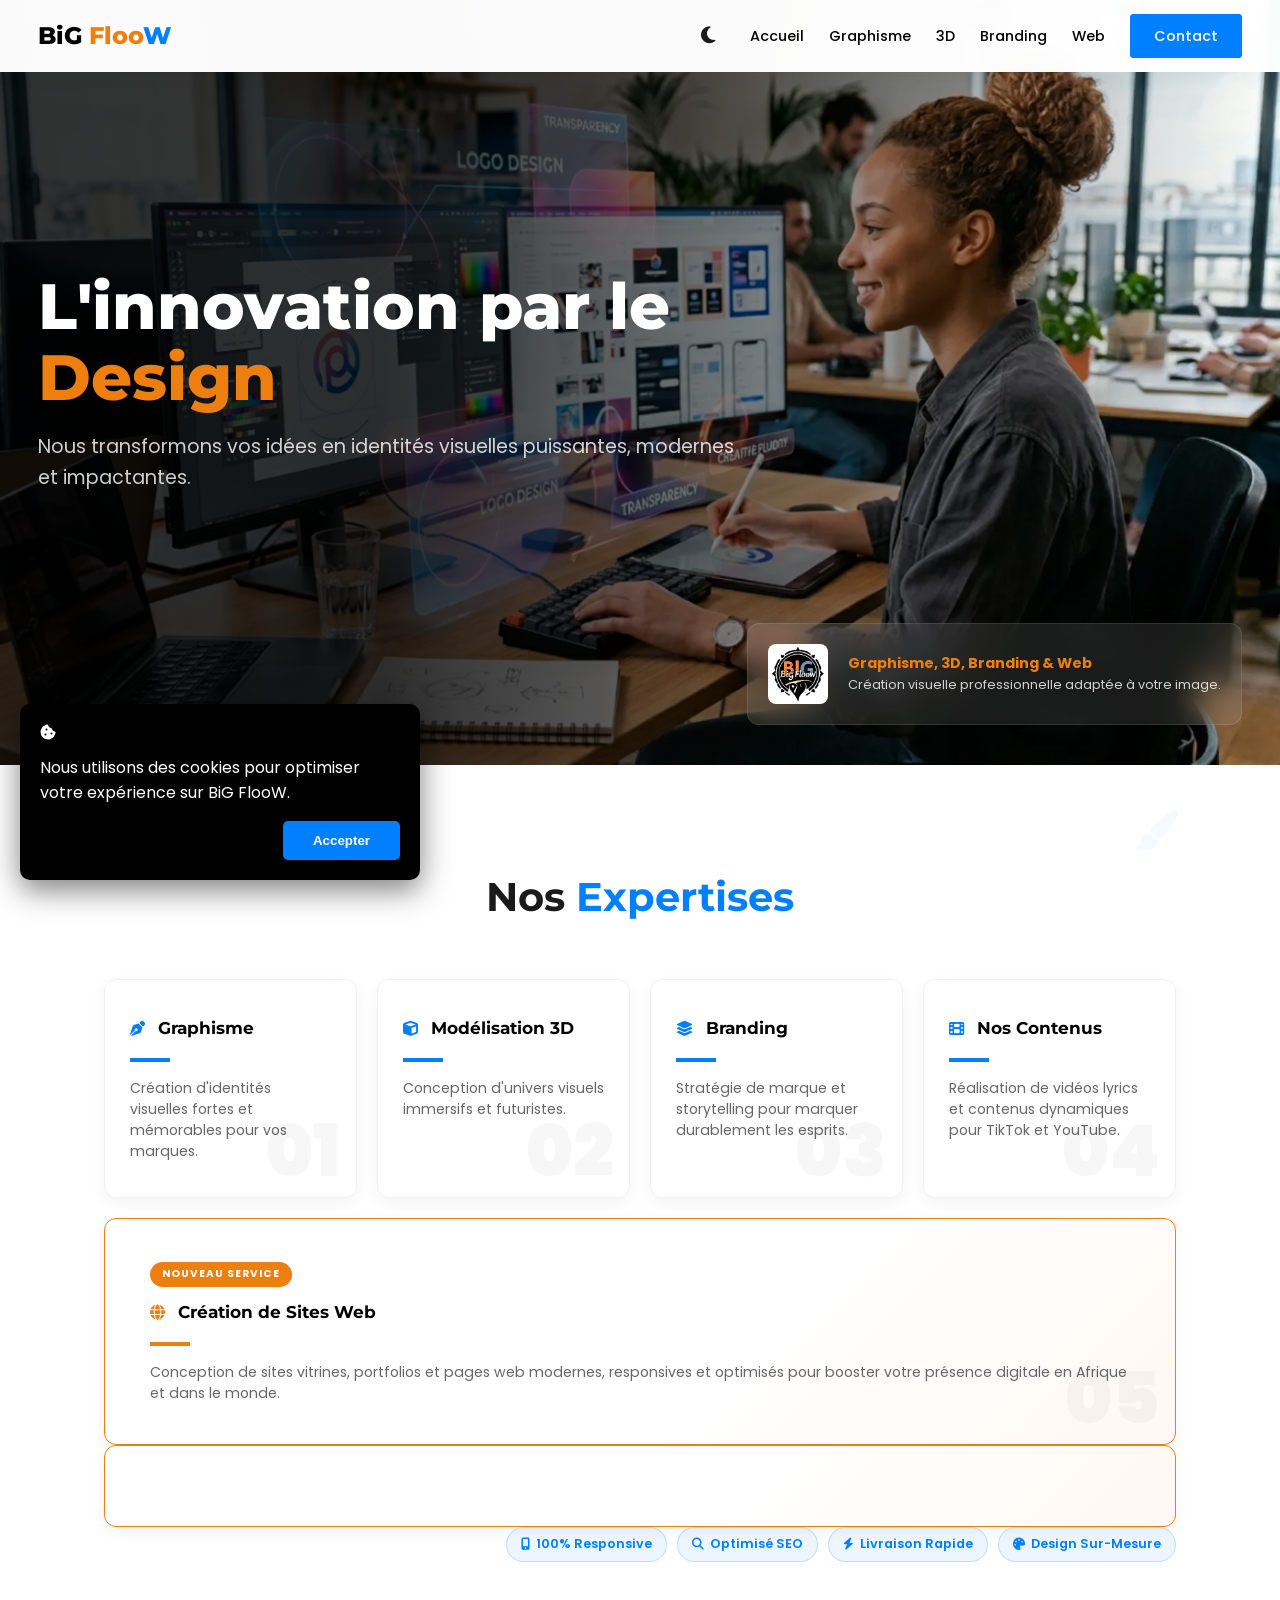
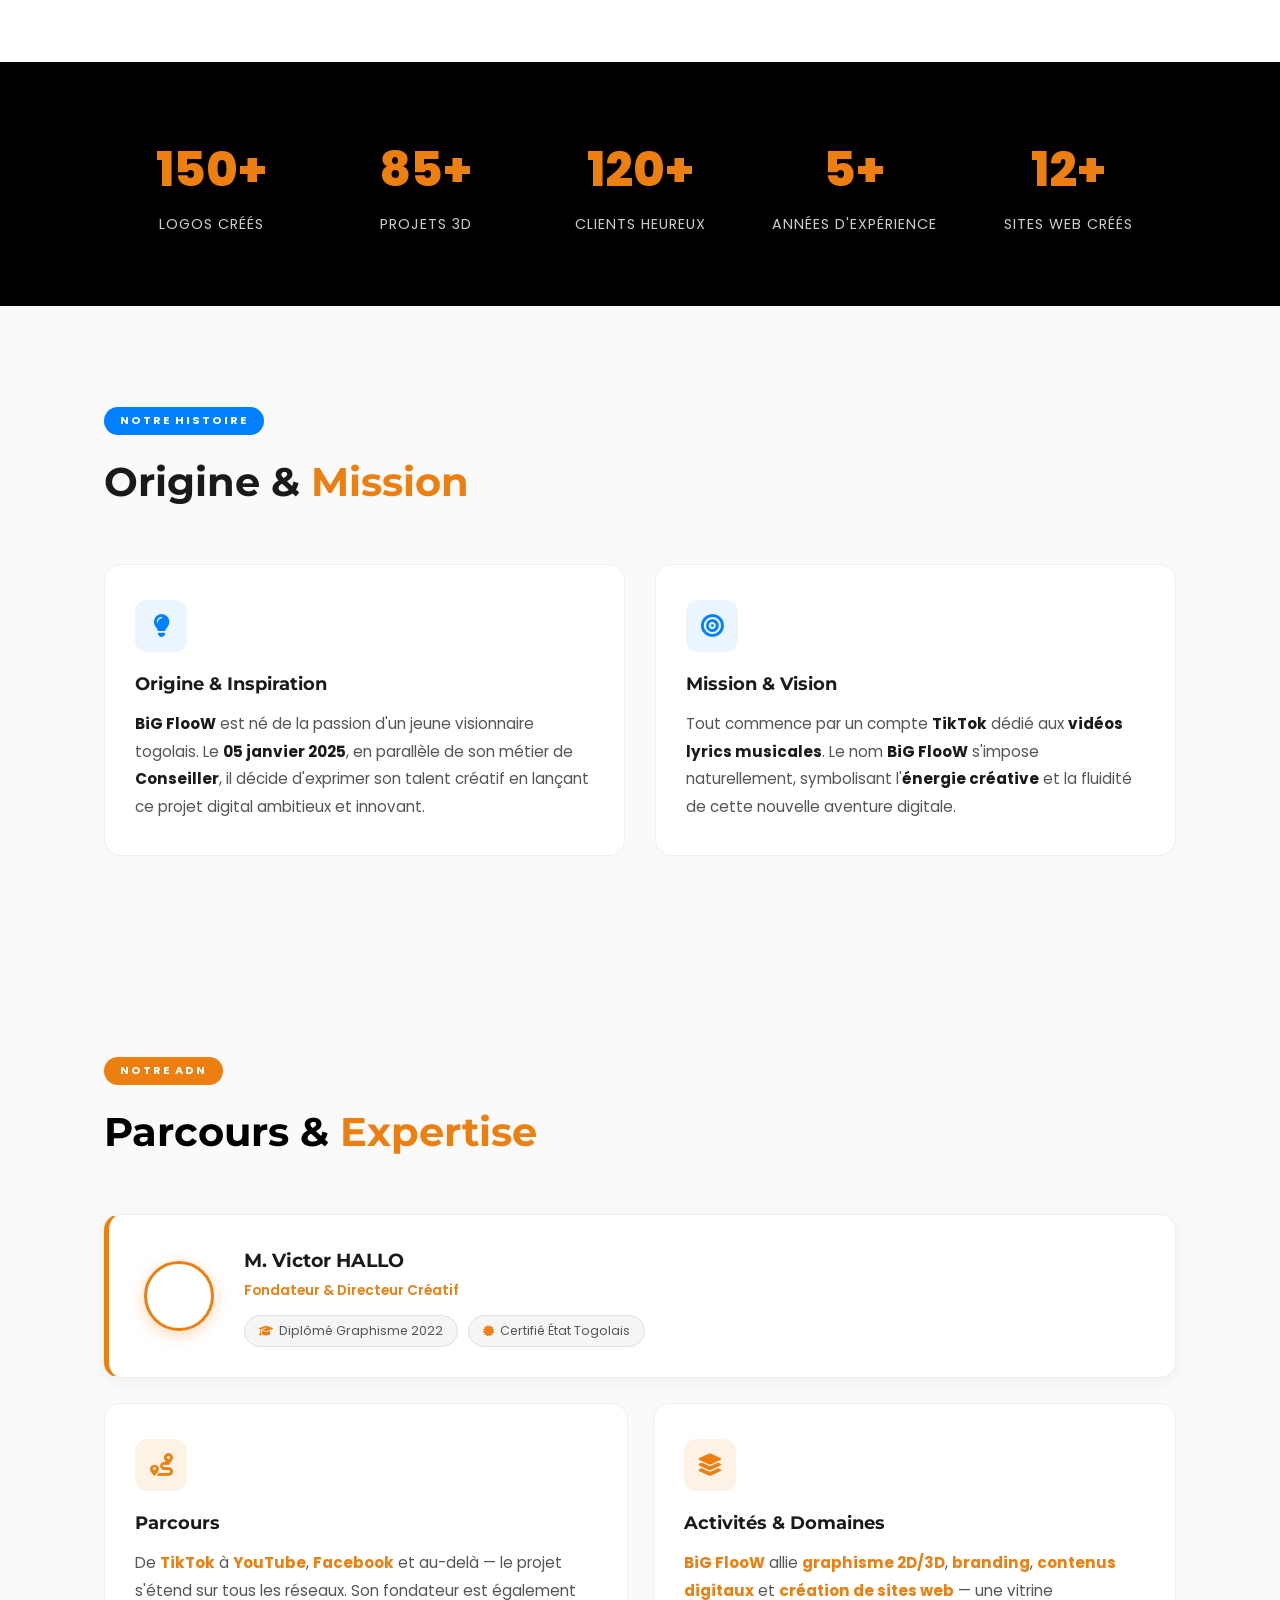
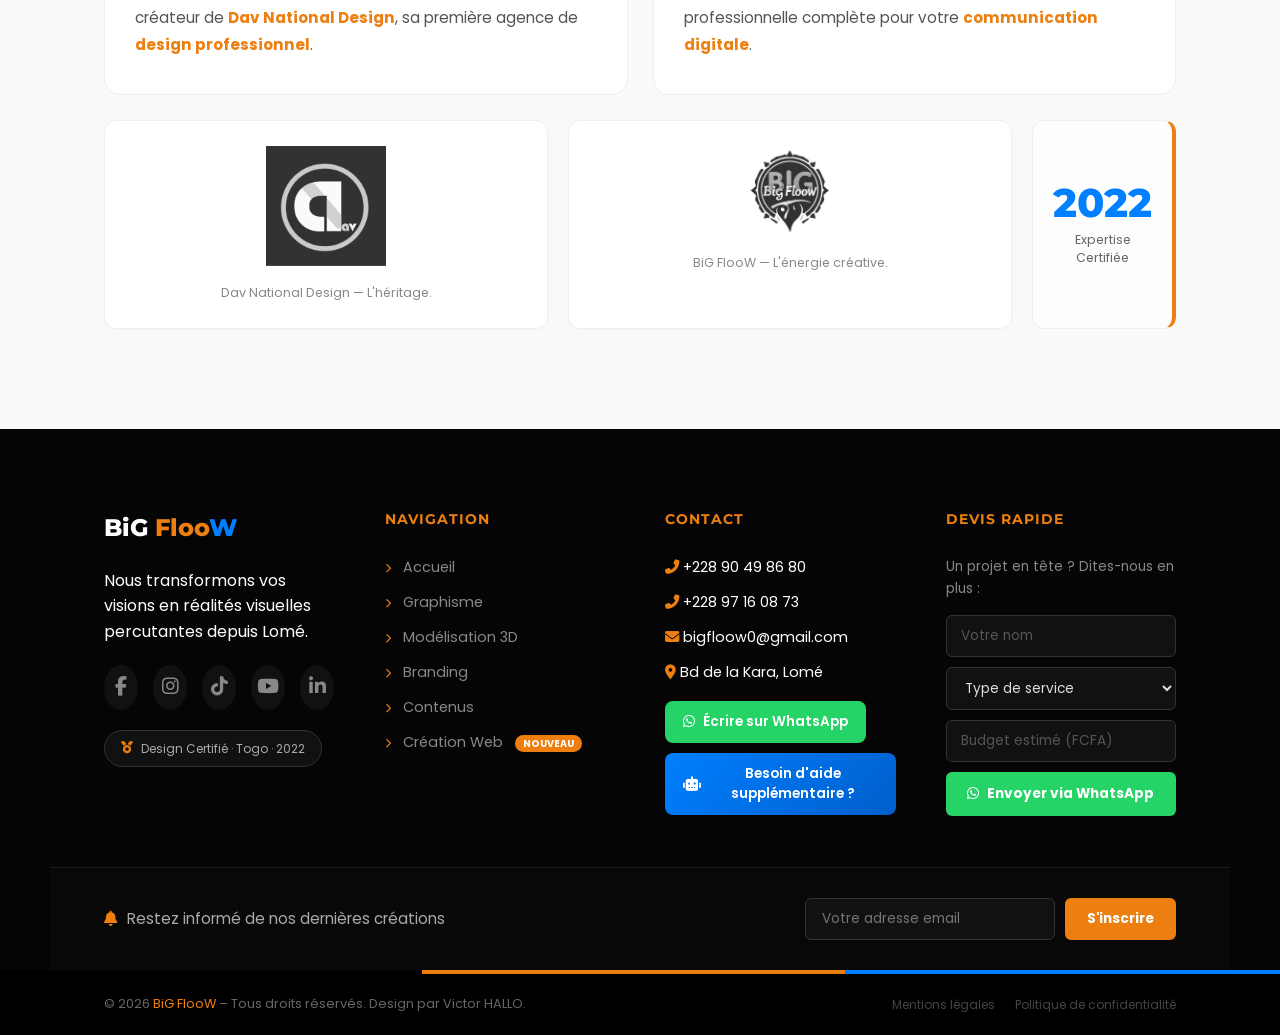
==== commit e20e046e: "Update index.html" ====
--- a/index.html
+++ b/index.html
@@ -259,13 +259,12 @@
 
             <!-- CARTE FONDATEUR -->
             <div class="founder-card">
-                <div class="founder-photo-container">
-                    <img src="image.webp" alt="M. Victor HALLO" class="founder-photo-img"></div>
+                 <div class="founder-avatar">VH</div>
                 <div class="founder-info">
                     <h3>M. Victor HALLO</h3>
                     <p class="founder-title">Fondateur & Directeur Créatif</p>
                     <div class="founder-badges">
-                        <span class="founder-badge"><i class="fas fa-graduation-cap"></i> Diplômé Graphisme</span>
+                        <span class="founder-badge"><i class="fas fa-graduation-cap"></i> Diplômé Graphisme 2022</span>
                         <span class="founder-badge"><i class="fas fa-certificate"></i> Certifié État Togolais</span>
                     </div>
                 </div>
--- a/style.css
+++ b/style.css
@@ -811,12 +811,136 @@
     opacity: 0.9;
 }
 
-
-/* =========================================
-   CHATBOT — BOUTON BULBE MASQUÉ PAR DÉFAUT
-   Le widget s'ouvre uniquement via le bouton footer
-   "Besoin d'aide supplémentaire ?"
-   ========================================= */
-/* On cache SEULEMENT le bouton bulle flottant, pas le panneau de chat */
-#chatbase-bubble-button { display: none !important; }
-body.chatbot-open #chatbase-bubble-button { display: flex !important; }
+/* =========================================
+   MOBILE FIX — SECTION "NOTRE ADN"
+   Centrage et empilement sur téléphone (< 600px)
+   ========================================= */
+@media (max-width: 600px) {
+
+    /* Grille ADN → 1 colonne */
+    .story-founder-grid {
+        grid-template-columns: 1fr !important;
+        gap: 15px !important;
+    }
+
+    /* Carte fondateur → empilée + centrée */
+    .founder-card {
+        flex-direction: column !important;
+        align-items: center !important;
+        text-align: center !important;
+        padding: 25px 20px !important;
+        grid-column: 1 !important;
+    }
+    .founder-info { width: 100%; }
+    .founder-info h3 { text-align: center; }
+    .founder-badges { justify-content: center !important; }
+
+    /* Photo plus grande */
+    .founder-avatar,
+    .founder-photo-container {
+        width: 90px !important;
+        height: 90px !important;
+    }
+
+    /* Blocs texte */
+    .story-block--light { padding: 22px 16px !important; }
+    .story-block--light h3,
+    .story-block--light p { text-align: center; }
+    .story-icon-box { margin: 0 auto 15px !important; }
+
+    /* Logos → colonne centrée */
+    .story-logos-row {
+        flex-direction: column !important;
+        align-items: center !important;
+        gap: 12px !important;
+        grid-column: 1 !important;
+    }
+    .logo-display-block {
+        width: 100% !important;
+        flex: none !important;
+    }
+    .cert-mini-block {
+        width: 100% !important;
+        flex: none !important;
+        border-right: none !important;
+        border-bottom: 4px solid var(--accent-orange) !important;
+    }
+
+    /* Titres */
+    .story-part--dark .story-header {
+        text-align: center;
+    }
+    .story-part--dark .story-header h2 {
+        font-size: 1.8rem !important;
+        text-align: center !important;
+    }
+    .story-label--light {
+        display: block;
+        margin: 0 auto 15px;
+        width: fit-content;
+    }
+
+    /* Stats section */
+    .stats-grid { flex-wrap: wrap !important; }
+    .stat-item { flex: 0 0 50% !important; margin-bottom: 15px; }
+
+    /* Section histoire partie 1 */
+    .story-two-col {
+        grid-template-columns: 1fr !important;
+    }
+    .story-block { padding: 22px 16px !important; }
+    .story-block h3, .story-block p { text-align: center; }
+    .story-icon-box { margin: 0 auto 15px !important; }
+}
+
+/* =========================================
+   TABLETTE — SECTION "NOTRE ADN" (601–900px)
+   ========================================= */
+@media (min-width: 601px) and (max-width: 900px) {
+    .story-founder-grid {
+        grid-template-columns: 1fr !important;
+    }
+    .founder-card { grid-column: 1 !important; }
+    .story-logos-row {
+        grid-column: 1 !important;
+        flex-wrap: wrap !important;
+    }
+    .logo-display-block {
+        flex: 0 0 calc(50% - 10px) !important;
+    }
+    .cert-mini-block {
+        flex: 0 0 100% !important;
+        border-right: none !important;
+        border-bottom: 4px solid var(--accent-orange) !important;
+    }
+}
+
+/* =========================================
+   PHOTO FONDATEUR — STYLES
+   ========================================= */
+.founder-avatar {
+    width: 70px;
+    height: 70px;
+    border-radius: 50%;
+    overflow: hidden;
+    border: 3px solid var(--accent-orange);
+    flex-shrink: 0;
+    box-shadow: 0 4px 15px rgba(237,127,16,0.3);
+    background: none;
+}
+.founder-photo-img {
+    width: 100%; height: 100%;
+    object-fit: cover;
+    object-position: center top;
+    border-radius: 50%;
+    display: block;
+    cursor: zoom-in;
+}
+
+/* =========================================
+   CHATBOT — BOUTON BULLE MASQUÉ PAR DÉFAUT
+   ========================================= */
+#chatbase-bubble-button,
+.chatbase-bubble-button { display: none !important; }
+body.chatbot-open #chatbase-bubble-button,
+body.chatbot-open .chatbase-bubble-button { display: flex !important; }
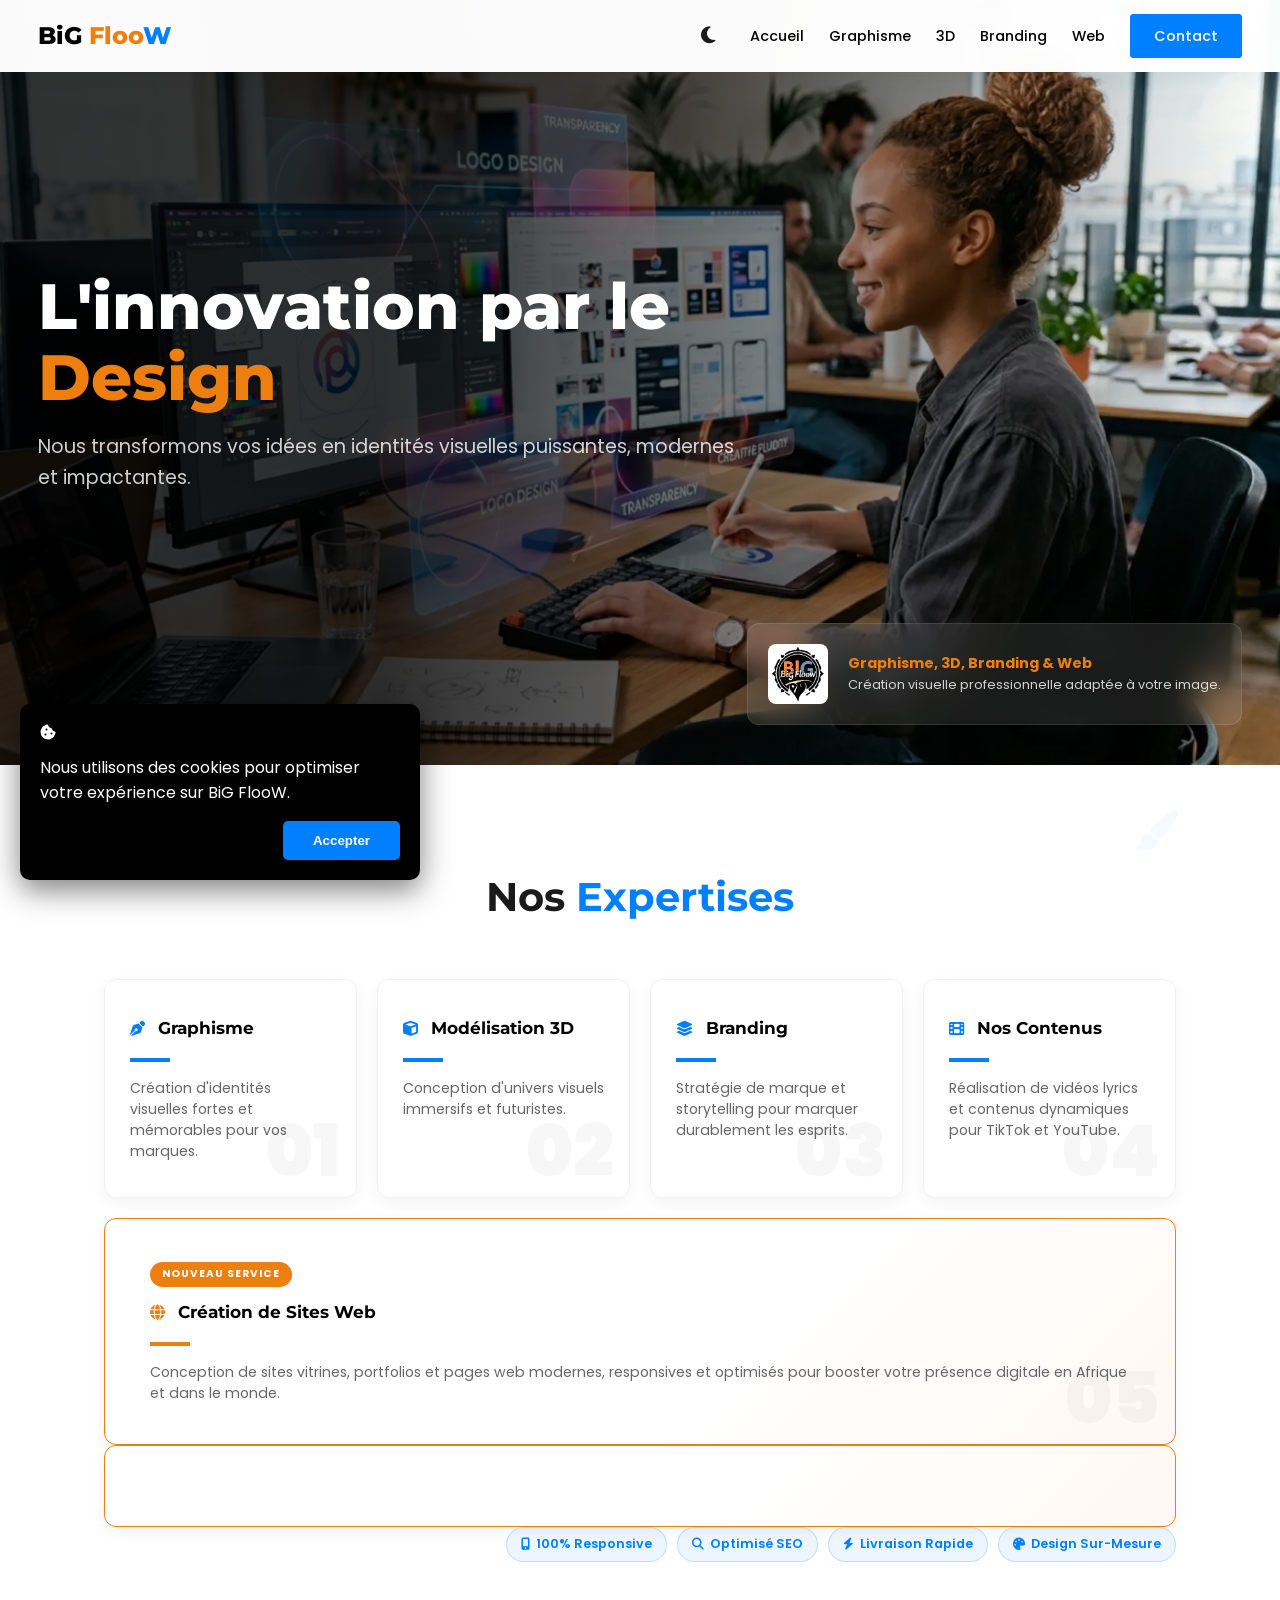
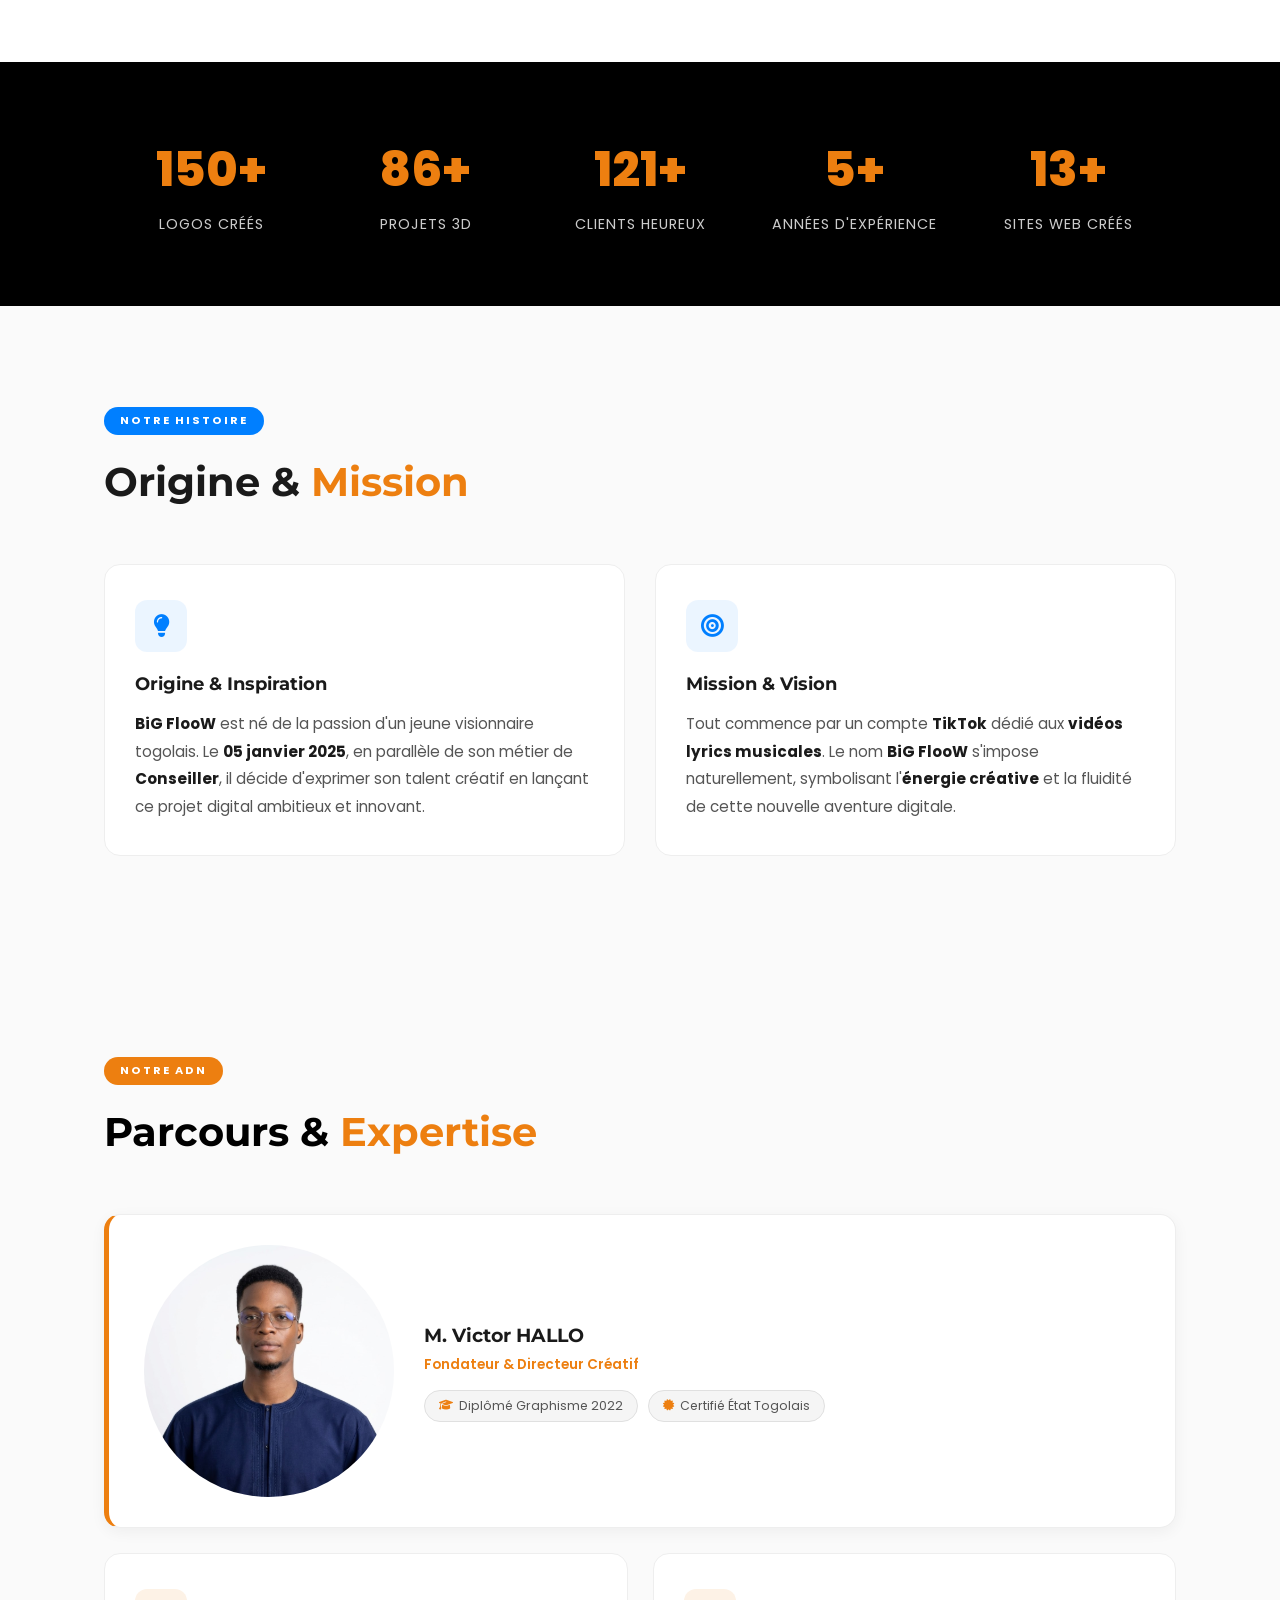
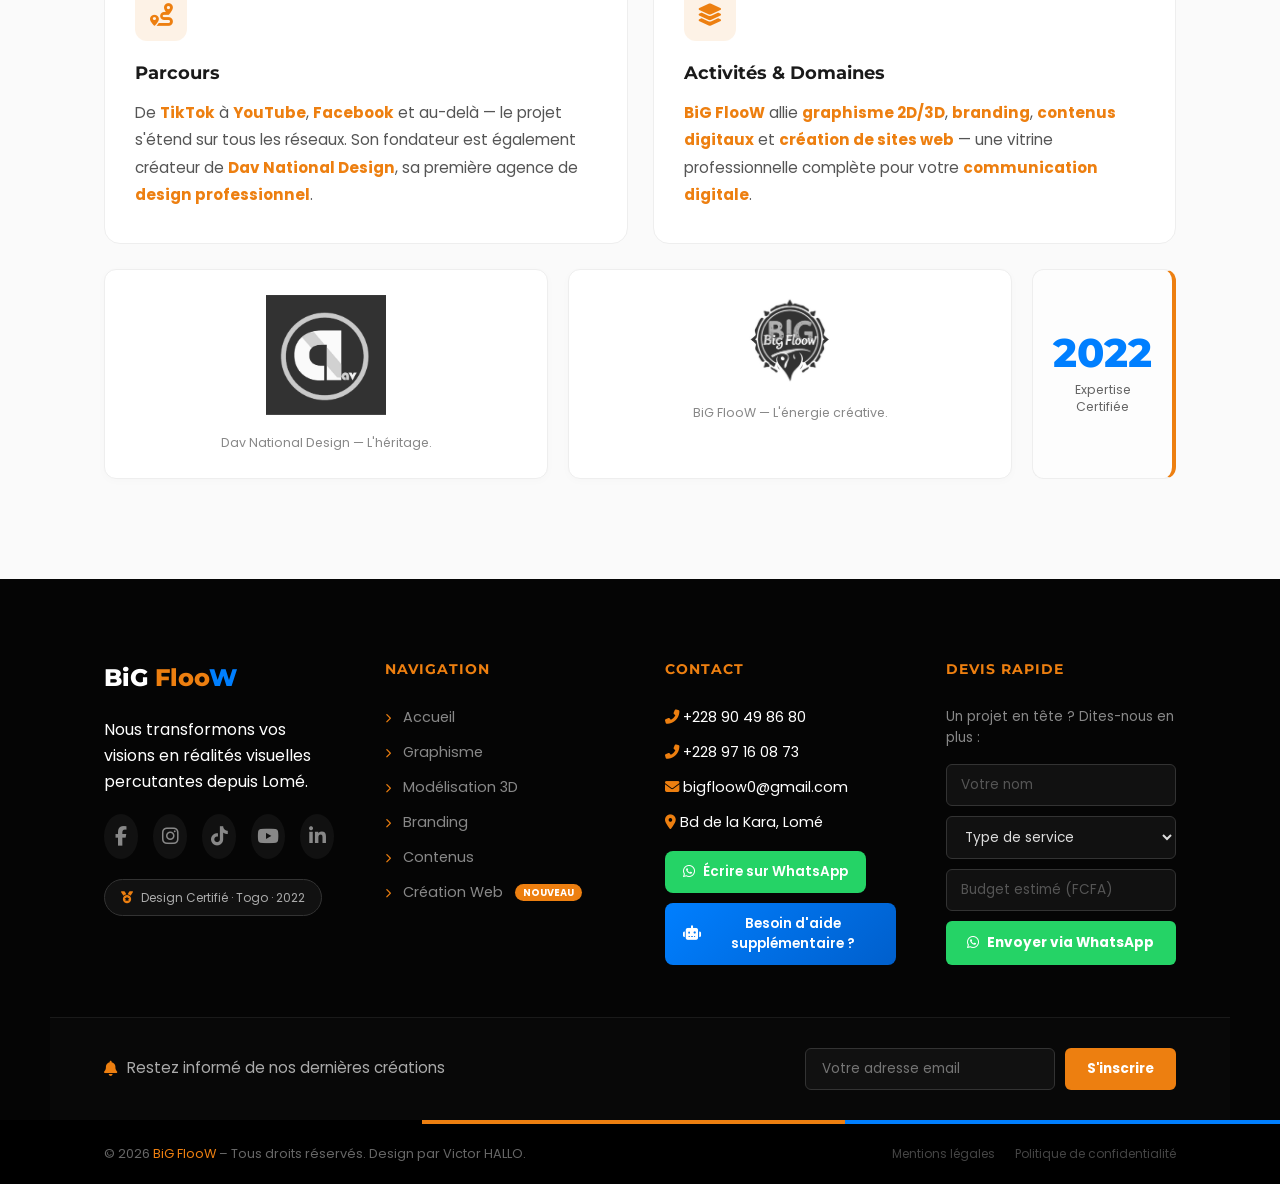
==== commit e05d9ae2: "Update index.html" ====
--- a/index.html
+++ b/index.html
@@ -259,7 +259,8 @@
 
             <!-- CARTE FONDATEUR -->
             <div class="founder-card">
-                 <div class="founder-avatar">VH</div>
+                  <div class="founder-photo-container">
+                    <img src="image.webp" alt="M. Victor HALLO" class="founder-photo-img"></div>
                 <div class="founder-info">
                     <h3>M. Victor HALLO</h3>
                     <p class="founder-title">Fondateur & Directeur Créatif</p>
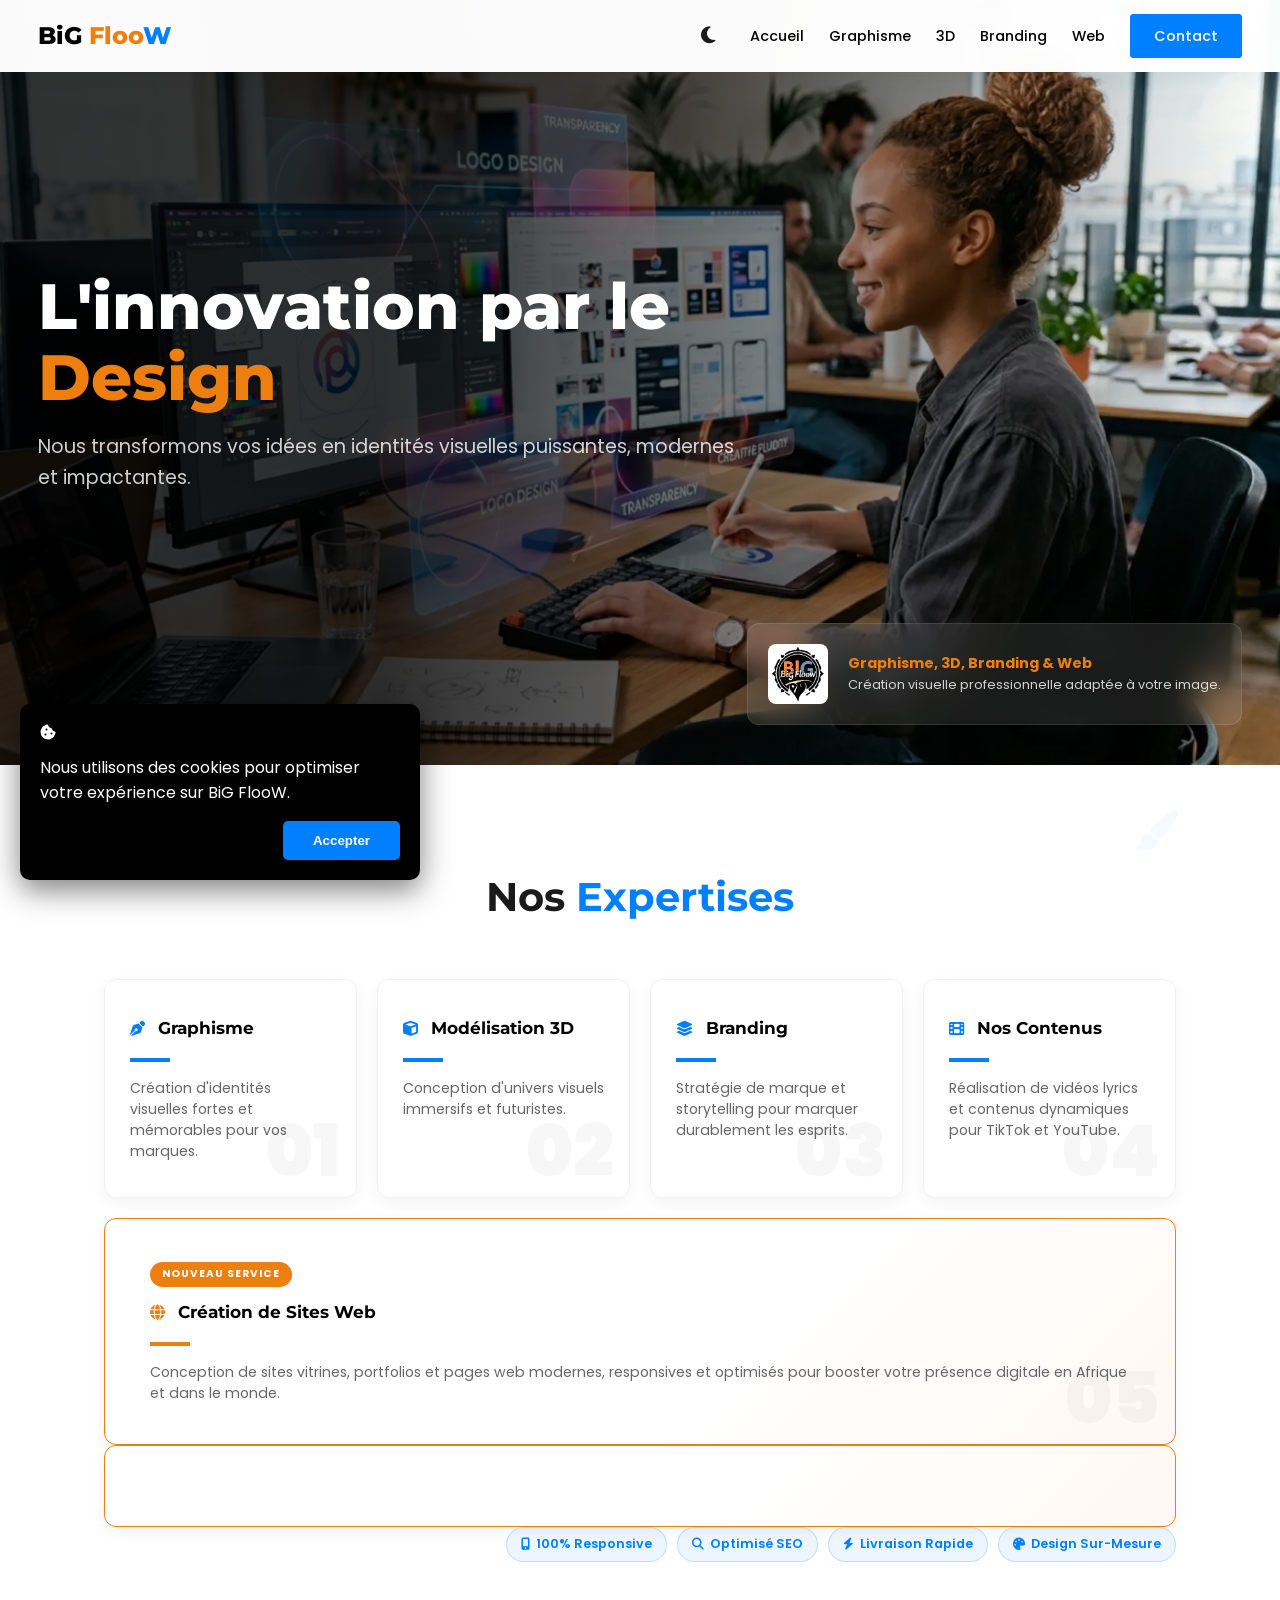
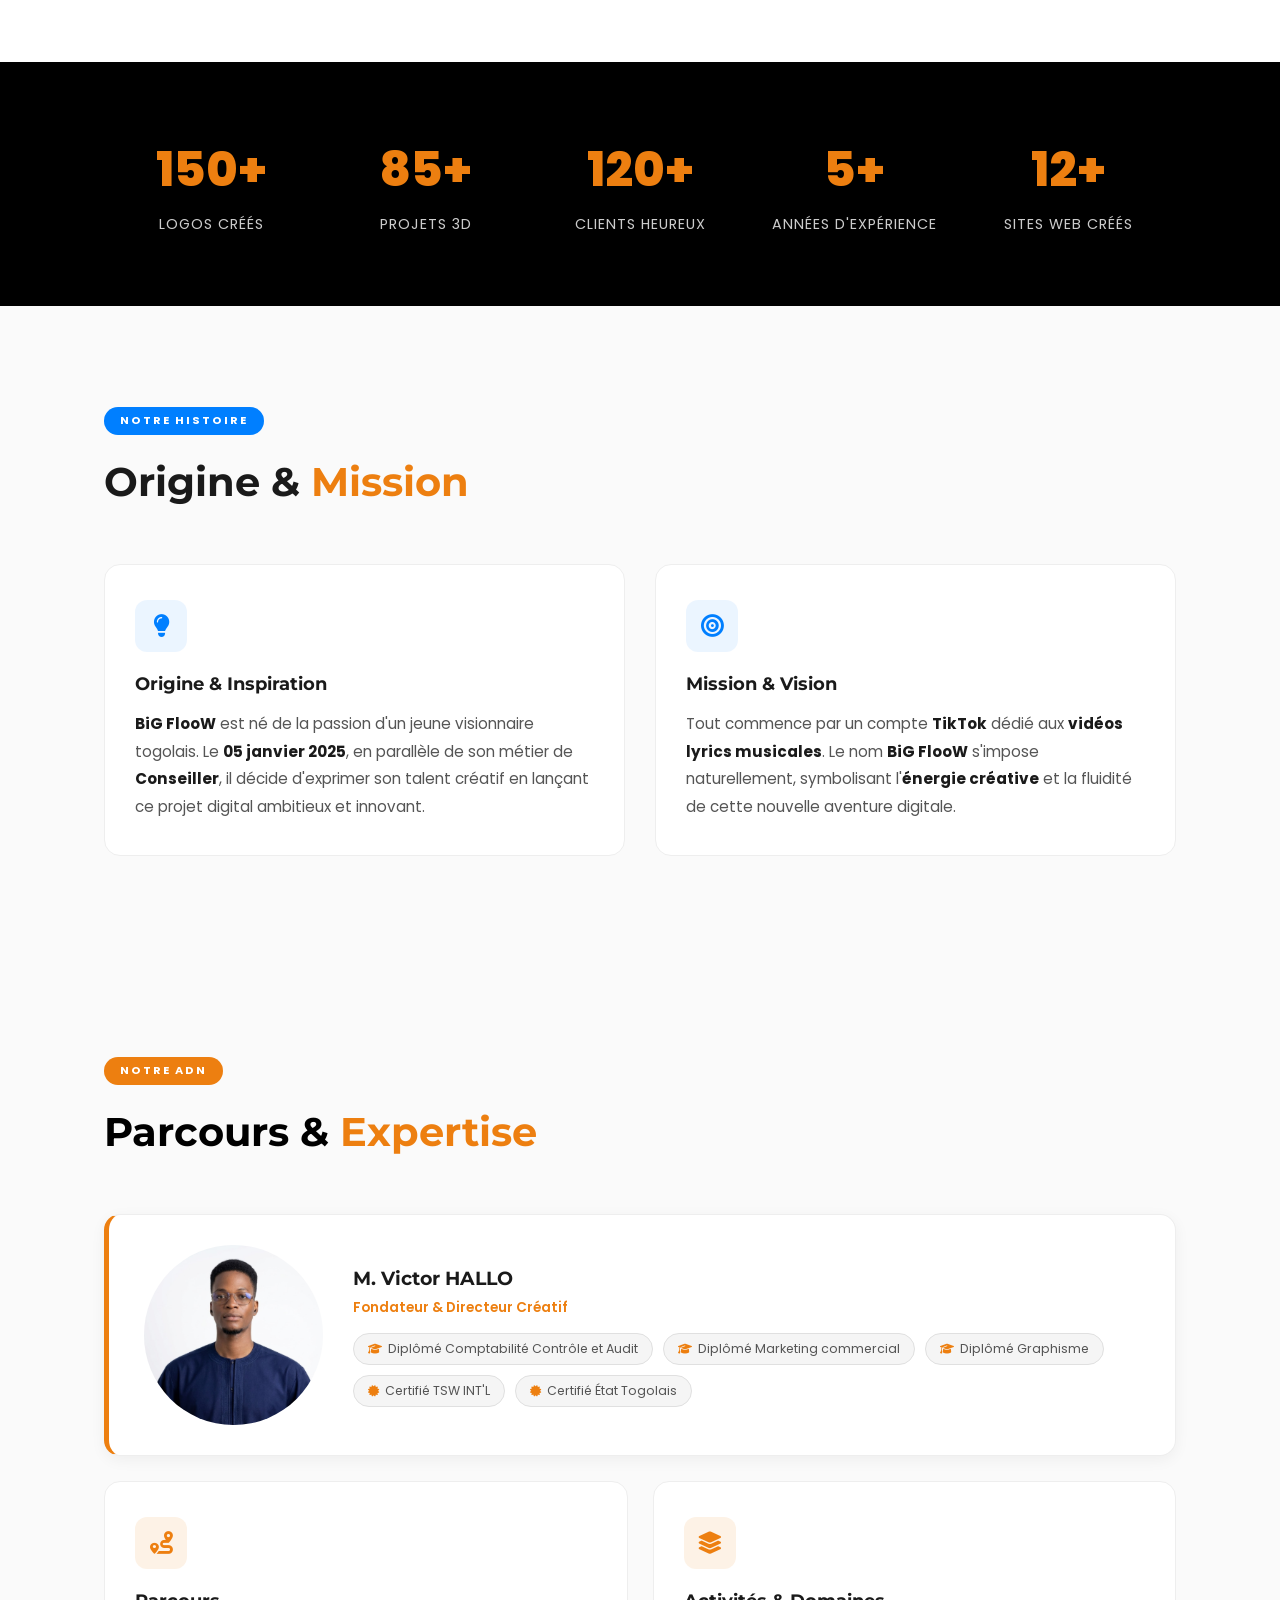
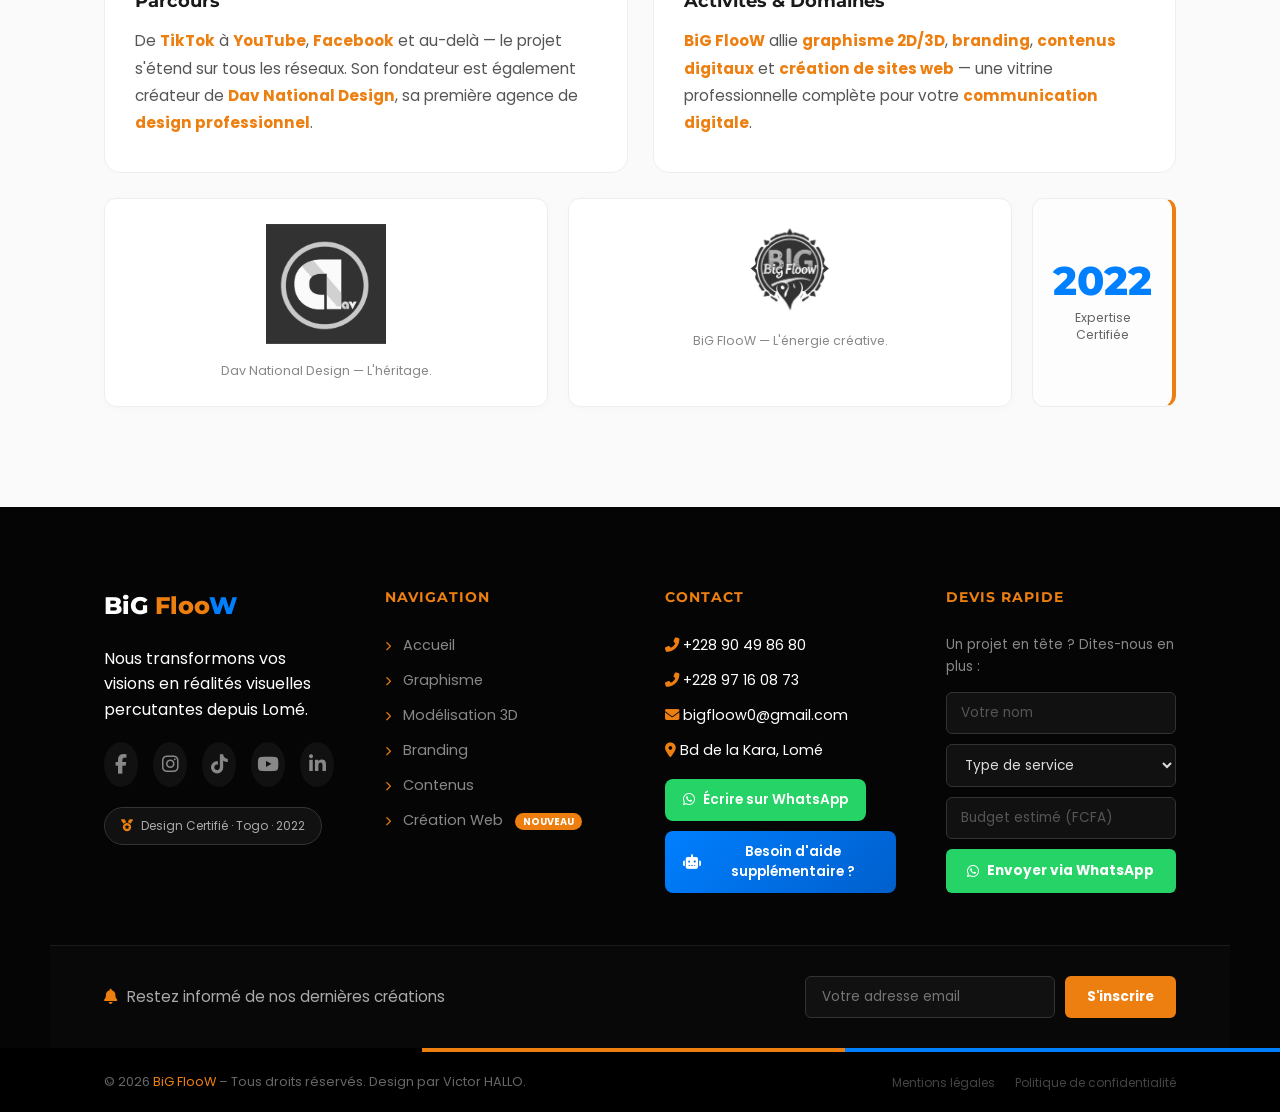
==== commit c37934e5: "Update index.html" ====
--- a/index.html
+++ b/index.html
@@ -265,7 +265,10 @@
                     <h3>M. Victor HALLO</h3>
                     <p class="founder-title">Fondateur & Directeur Créatif</p>
                     <div class="founder-badges">
-                        <span class="founder-badge"><i class="fas fa-graduation-cap"></i> Diplômé Graphisme 2022</span>
+                        <span class="founder-badge"><i class="fas fa-graduation-cap"></i> Diplômé Comptabilité Contrôle et Audit</span>
+                        <span class="founder-badge"><i class="fas fa-graduation-cap"></i> Diplômé Marketing commercial</span>
+                        <span class="founder-badge"><i class="fas fa-graduation-cap"></i> Diplômé Graphisme</span>
+                        <span class="founder-badge"><i class="fas fa-certificate"></i> Certifié TSW INT'L</span>
                         <span class="founder-badge"><i class="fas fa-certificate"></i> Certifié État Togolais</span>
                     </div>
                 </div>
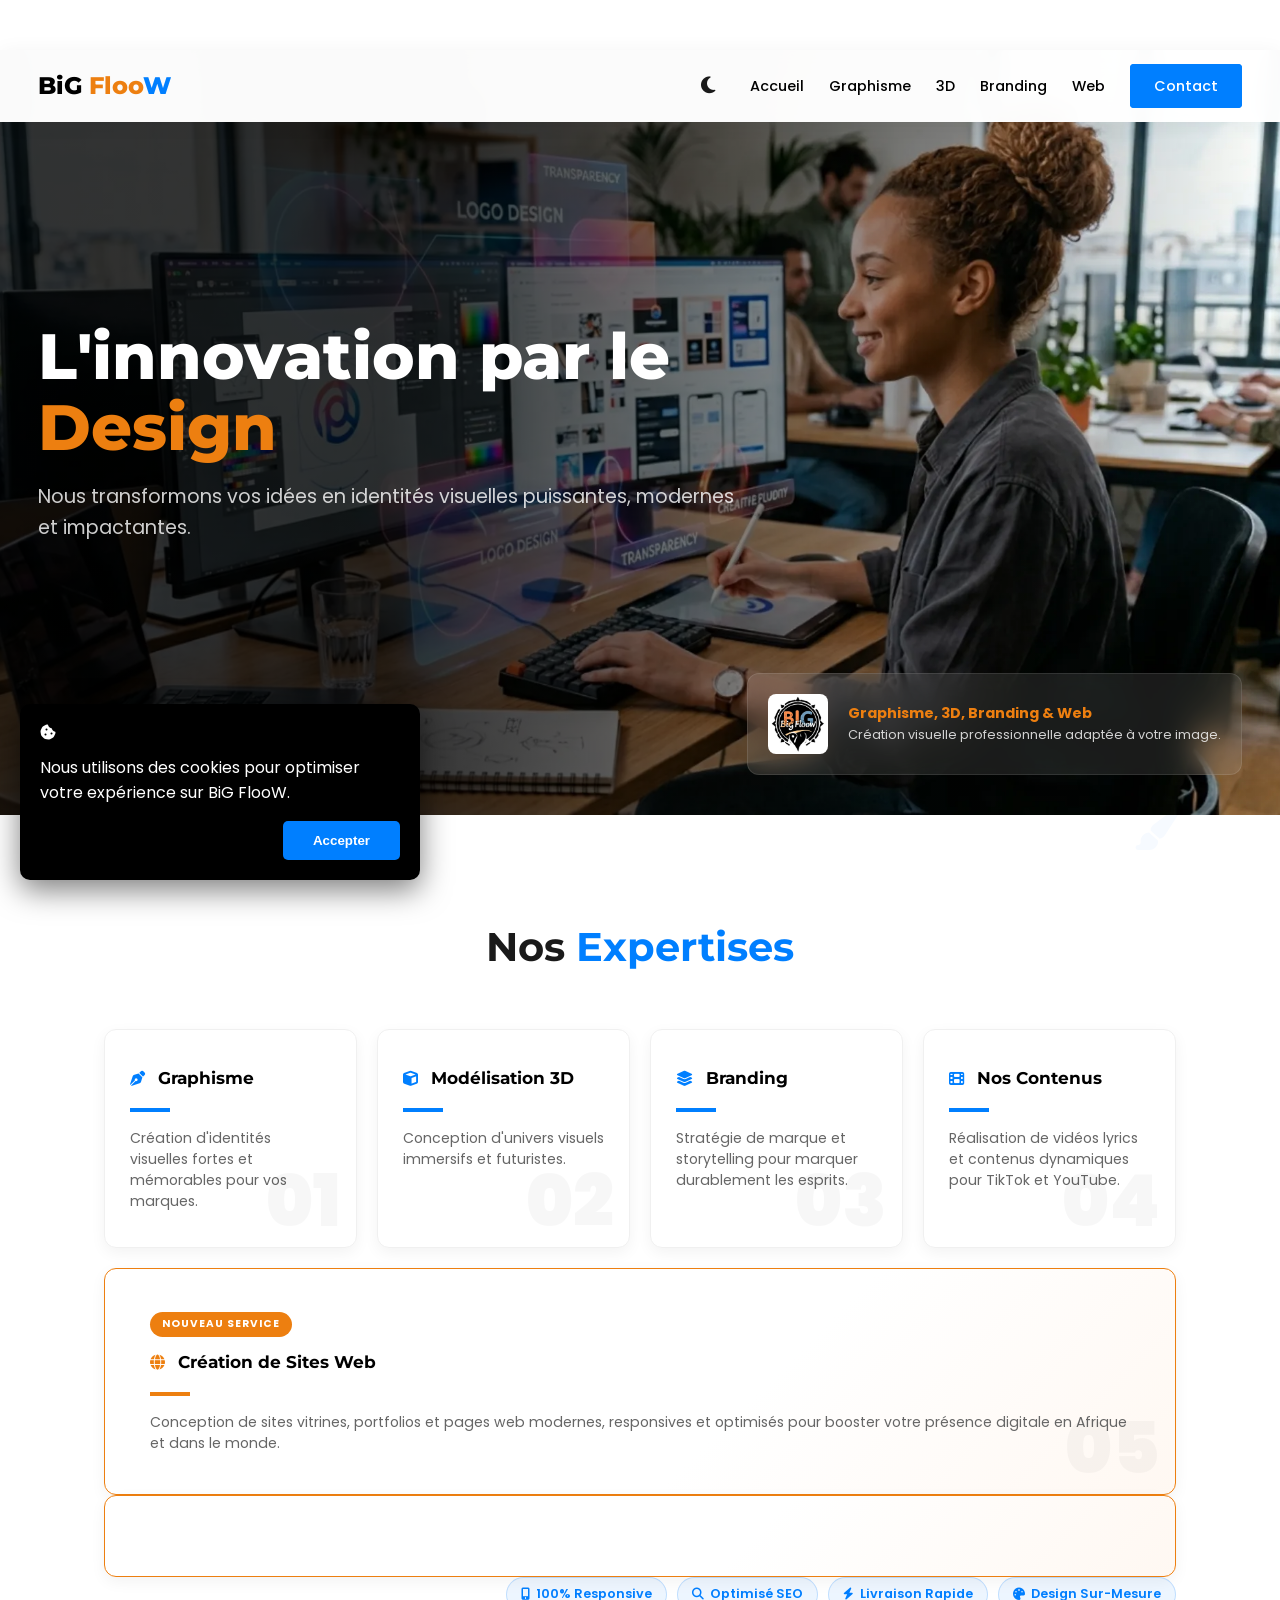
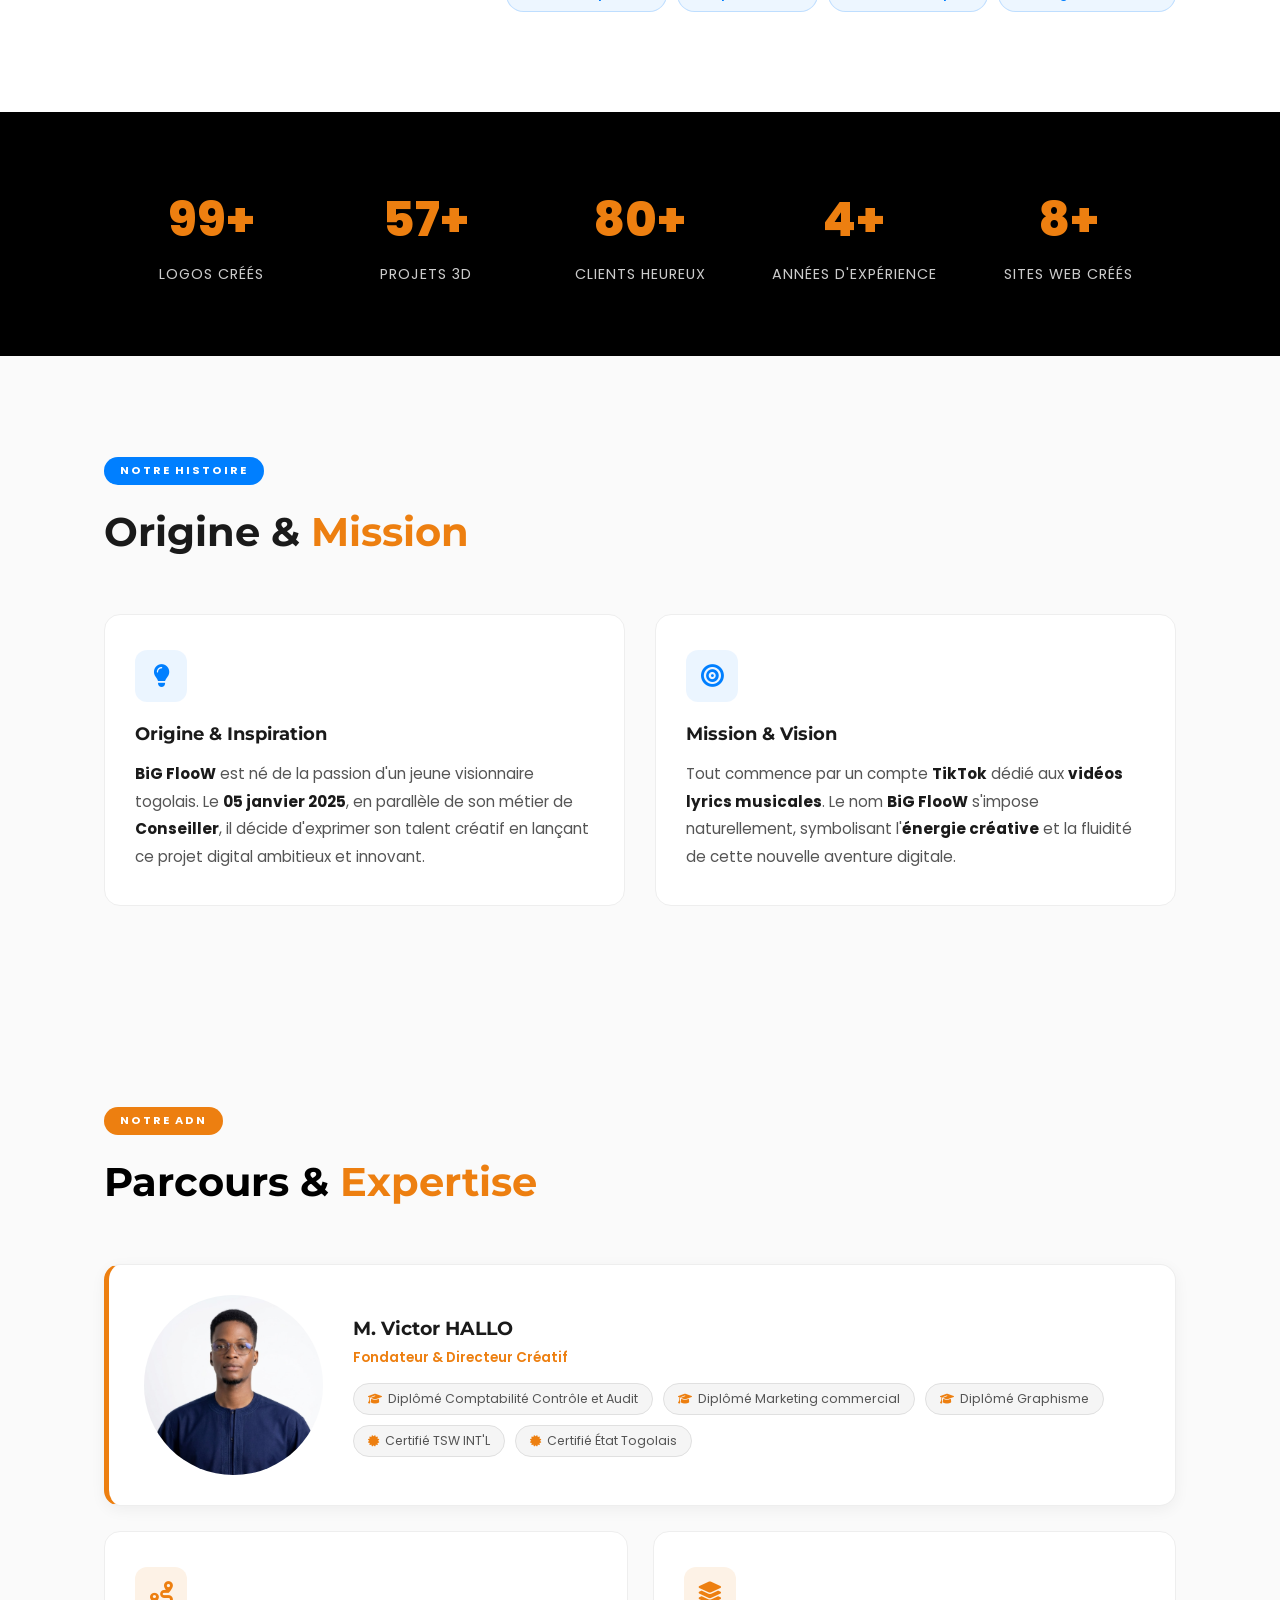
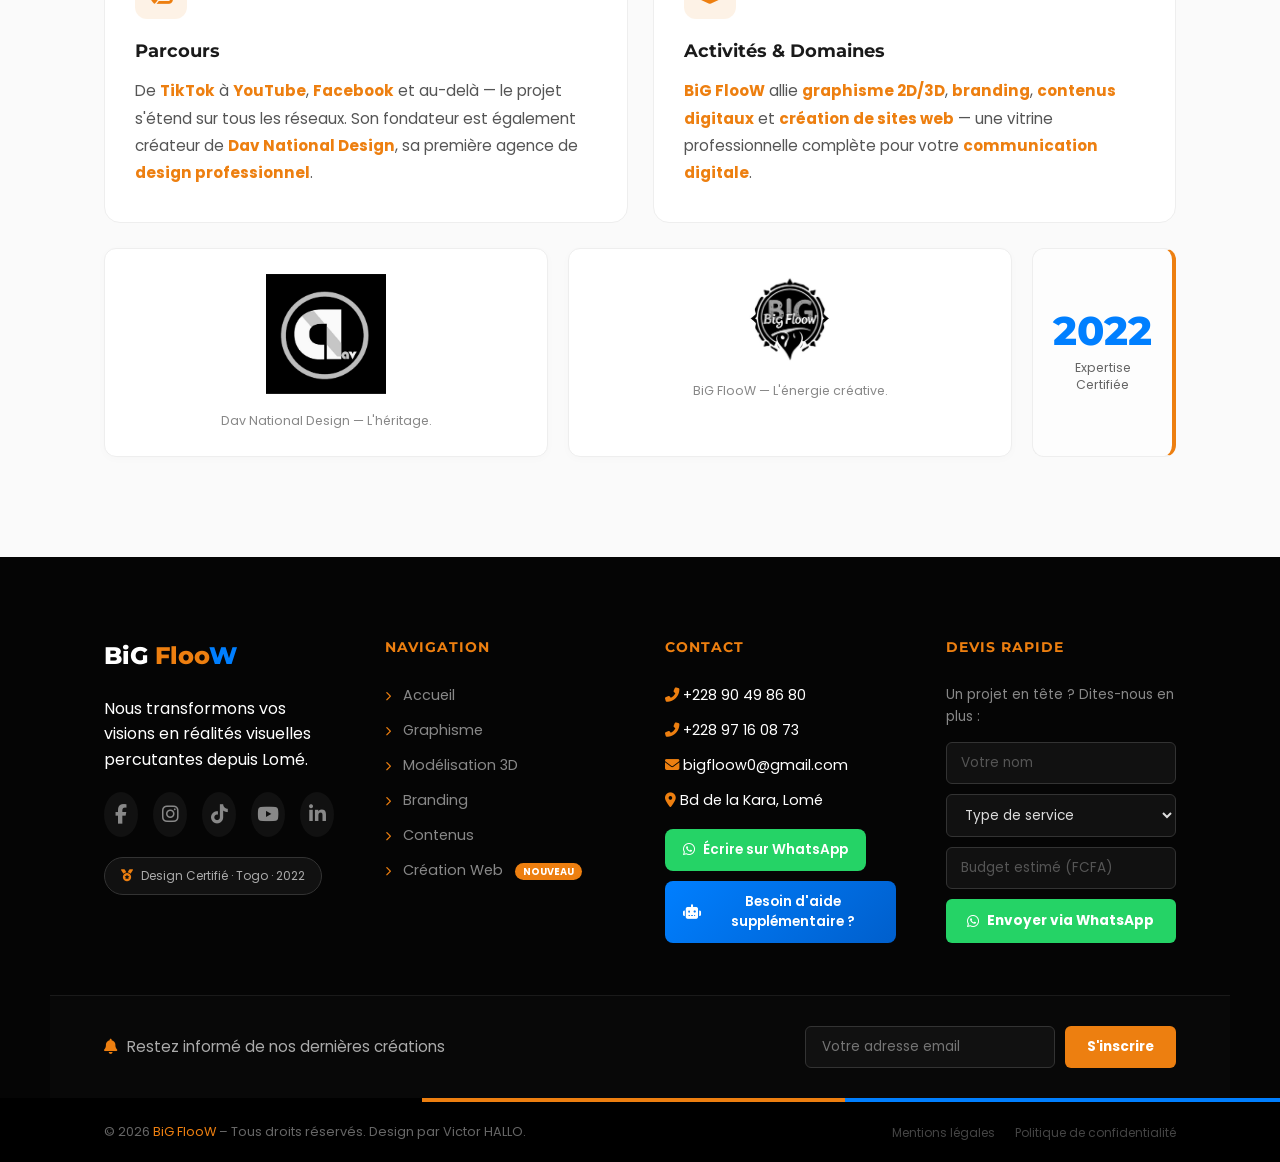
==== commit 99b975f7: "Update index.html" ====
--- a/index.html
+++ b/index.html
@@ -11,9 +11,267 @@
     <link href="https://fonts.googleapis.com/css2?family=Montserrat:wght@400;700;800&family=Poppins:wght@300;400;500;600&display=swap" rel="stylesheet">
     <link rel="stylesheet" href="https://cdnjs.cloudflare.com/ajax/libs/font-awesome/6.4.0/css/all.min.css">
     <link rel="stylesheet" href="style.css">
+    <!-- AMÉLIORATIONS BiG FlooW - CSS supplémentaires -->
+<style>
+/* =========================================
+   PRELOADER
+   ========================================= */
+.preloader {
+    position: fixed;
+    top: 0;
+    left: 0;
+    width: 100%;
+    height: 100%;
+    background: #ffffff;
+    z-index: 99999;
+    display: flex;
+    justify-content: center;
+    align-items: center;
+    transition: opacity 0.5s ease, visibility 0.5s ease;
+}
+body.dark-theme .preloader { background: #121212; }
+.preloader.hide { opacity: 0; visibility: hidden; }
+.loader {
+    width: 80px;
+    height: 80px;
+    border: 4px solid #f0f0f0;
+    border-top: 4px solid #007FFF;
+    border-right: 4px solid #ED7F10;
+    border-radius: 50%;
+    animation: spin 1s linear infinite;
+}
+@keyframes spin {
+    0% { transform: rotate(0deg); }
+    100% { transform: rotate(360deg); }
+}
+.loader-text {
+    position: absolute;
+    font-family: 'Montserrat', sans-serif;
+    font-weight: 600;
+    color: #ED7F10;
+    margin-top: 100px;
+}
+
+/* =========================================
+   SCROLL PROGRESS BAR
+   ========================================= */
+.scroll-progress {
+    position: fixed;
+    top: 0;
+    left: 0;
+    width: 0%;
+    height: 4px;
+    background: linear-gradient(to right, #007FFF, #ED7F10);
+    z-index: 10001;
+    transition: width 0.1s ease;
+}
+
+/* =========================================
+   BACK TO TOP BUTTON
+   ========================================= */
+.back-to-top {
+    position: fixed;
+    bottom: 30px;
+    right: 30px;
+    width: 50px;
+    height: 50px;
+    background: #007FFF;
+    color: white;
+    border-radius: 50%;
+    display: flex;
+    align-items: center;
+    justify-content: center;
+    cursor: pointer;
+    opacity: 0;
+    visibility: hidden;
+    transition: all 0.3s ease;
+    z-index: 999;
+    box-shadow: 0 4px 15px rgba(0,127,255,0.3);
+    border: none;
+    font-size: 1.2rem;
+}
+.back-to-top.show {
+    opacity: 1;
+    visibility: visible;
+}
+.back-to-top:hover {
+    background: #ED7F10;
+    transform: translateY(-5px);
+}
+
+/* =========================================
+   MOBILE MENU HAMBURGER
+   ========================================= */
+.hamburger {
+    display: none;
+    cursor: pointer;
+    background: none;
+    border: none;
+    font-size: 1.8rem;
+    color: var(--dark-grey);
+    transition: var(--transition);
+}
+@media (max-width: 768px) {
+    .hamburger { display: block; }
+    .nav-links {
+        position: fixed;
+        top: 70px;
+        left: -100%;
+        width: 80%;
+        height: calc(100vh - 70px);
+        background: rgba(255,255,255,0.98);
+        backdrop-filter: blur(15px);
+        flex-direction: column;
+        align-items: center;
+        justify-content: flex-start;
+        padding-top: 40px;
+        transition: left 0.4s ease;
+        z-index: 998;
+        gap: 20px;
+    }
+    body.dark-theme .nav-links {
+        background: rgba(18,18,18,0.98);
+    }
+    .nav-links.active { left: 0; }
+    .nav-links li { margin: 15px 0; }
+    .nav-overlay {
+        position: fixed;
+        top: 0;
+        left: 0;
+        width: 100%;
+        height: 100%;
+        background: rgba(0,0,0,0.5);
+        z-index: 997;
+        opacity: 0;
+        visibility: hidden;
+        transition: all 0.3s ease;
+    }
+    .nav-overlay.active {
+        opacity: 1;
+        visibility: visible;
+    }
+}
+
+/* =========================================
+   REVEAL ANIMATIONS
+   ========================================= */
+.reveal {
+    opacity: 0;
+    transform: translateY(30px);
+    transition: all 0.6s ease;
+}
+.reveal.active {
+    opacity: 1;
+    transform: translateY(0);
+}
+
+/* =========================================
+   RIPPLE EFFECT
+   ========================================= */
+.ripple {
+    position: relative;
+    overflow: hidden;
+}
+.ripple::after {
+    content: '';
+    position: absolute;
+    top: 50%;
+    left: 50%;
+    width: 0;
+    height: 0;
+    border-radius: 50%;
+    background: rgba(255,255,255,0.5);
+    transform: translate(-50%, -50%);
+    transition: width 0.6s, height 0.6s;
+}
+.ripple:active::after {
+    width: 300px;
+    height: 300px;
+}
+
+/* =========================================
+   TOOLTIP CUSTOM
+   ========================================= */
+.tooltip {
+    position: relative;
+}
+.tooltip::before {
+    content: attr(data-tooltip);
+    position: absolute;
+    bottom: 100%;
+    left: 50%;
+    transform: translateX(-50%);
+    padding: 5px 10px;
+    background: #1a1a1a;
+    color: white;
+    font-size: 0.7rem;
+    border-radius: 5px;
+    white-space: nowrap;
+    opacity: 0;
+    visibility: hidden;
+    transition: all 0.3s ease;
+    margin-bottom: 8px;
+    z-index: 1000;
+}
+.tooltip:hover::before {
+    opacity: 1;
+    visibility: visible;
+}
+body.dark-theme .tooltip::before {
+    background: #ffffff;
+    color: #1a1a1a;
+}
+
+/* =========================================
+   TOAST NOTIFICATION
+   ========================================= */
+.toast-notification {
+    position: fixed;
+    bottom: 30px;
+    left: 50%;
+    transform: translateX(-50%) translateY(100px);
+    background: #007FFF;
+    color: white;
+    padding: 12px 24px;
+    border-radius: 50px;
+    font-size: 0.9rem;
+    z-index: 10000;
+    opacity: 0;
+    transition: all 0.3s ease;
+    box-shadow: 0 4px 15px rgba(0,0,0,0.2);
+}
+.toast-notification.show {
+    transform: translateX(-50%) translateY(0);
+    opacity: 1;
+}
+</style>
 </head>
 <body>
 
+    <!-- PRELOADER - À METTRE ICI TOUT DE SUITE APRÈS <body> -->
+<div class="preloader" id="preloader">
+    <div class="loader"></div>
+    <div class="loader-text">BiG FlooW</div>
+</div>
+
+<!-- SCROLL PROGRESS BAR -->
+<div class="scroll-progress" id="scrollProgress"></div>
+
+<!-- BACK TO TOP BUTTON -->
+<button class="back-to-top" id="backToTop">
+    <i class="fas fa-arrow-up"></i>
+</button>
+
+<!-- MOBILE MENU OVERLAY -->
+<div class="nav-overlay" id="navOverlay"></div>
+
+<!-- TOAST NOTIFICATION -->
+<div class="toast-notification" id="toastNotification">
+    <i class="fas fa-check-circle"></i> Message envoyé avec succès !
+</div>
+
+<!-- Le reste de votre contenu... -->
+    
 <!-- STICKERS DESIGN EN ARRIÈRE-PLAN -->
 <div class="bg-stickers" aria-hidden="true">
     <i class="fas fa-pen-nib sticker s1"></i>
@@ -34,14 +292,17 @@
 
 <nav class="navbar">
     <div class="brand">BiG <span class="floo">Floo</span><span class="w">W</span></div>
-    <ul class="nav-links">
+    <button class="hamburger" id="hamburger">
+        <i class="fas fa-bars"></i>
+    </button>
+    <ul class="nav-links" id="navLinks">
         <li><button id="theme-toggle" class="theme-btn"><i class="fas fa-moon"></i></button></li>
         <li><a href="index.html">Accueil</a></li>
         <li><a href="portfolio.html">Graphisme</a></li>
         <li><a href="portfolio-3d.html">3D</a></li>
         <li><a href="portfolio-branding.html">Branding</a></li>
         <li><a href="portfolio-web.html">Web</a></li>
-        <li><a href="#contact" class="btn-contact">Contact</a></li>
+        <li><a href="#contact" class="btn-contact ripple">Contact</a></li>
     </ul>
 </nav>
 
@@ -63,7 +324,7 @@
 <main>
 
 <!-- ==================== EXPERTISES ==================== -->
-<section id="expertises" class="section-padding">
+<section id="expertises" class="section-padding reveal">
     <div class="container">
         <h2 class="section-title">Nos <span class="blue-text">Expertises</span></h2>
 
@@ -119,7 +380,7 @@
          </section>
 
 <!-- ==================== STATS ==================== -->
-<section class="stats-section">
+<section class="stats-section reveal">
     <div class="container">
         <div class="stats-grid">
             <div class="stat-item">
@@ -149,81 +410,8 @@
 <div class="custom-cursor"></div>
 <div class="cursor-dot"></div>
 
-<script>
-document.addEventListener('DOMContentLoaded', function() {
-
-    const themeToggle = document.getElementById('theme-toggle');
-    const body = document.body;
-
-    function updateIcon(isDark) {
-        if (!themeToggle) return;
-        const icon = themeToggle.querySelector('i');
-        if (!icon) return;
-
-        if (isDark) icon.classList.replace('fa-moon', 'fa-sun');
-        else icon.classList.replace('fa-sun', 'fa-moon');
-    }
-
-    const currentTheme = localStorage.getItem('bigfloow-theme');
-    if (currentTheme === 'dark') {
-        body.classList.add('dark-theme');
-        updateIcon(true);
-    }
-
-    if (themeToggle) {
-        themeToggle.addEventListener('click', () => {
-            const isDark = body.classList.toggle('dark-theme');
-            localStorage.setItem('bigfloow-theme', isDark ? 'dark' : 'light');
-            updateIcon(isDark);
-        });
-    }
-
-    const cursor = document.querySelector('.custom-cursor');
-    const dot = document.querySelector('.cursor-dot');
-
-    document.addEventListener('mousemove', (e) => {
-        if (cursor && dot) {
-            cursor.style.left = e.clientX + 'px';
-            cursor.style.top = e.clientY + 'px';
-            dot.style.left = e.clientX + 'px';
-            dot.style.top = e.clientY + 'px';
-        }
-    });
-
-    const stats = document.querySelectorAll('.stat-number');
-
-    if (stats.length > 0) {
-        const observer = new IntersectionObserver((entries) => {
-            entries.forEach(entry => {
-                if (entry.isIntersecting) {
-                    const target = +entry.target.getAttribute('data-target');
-                    let count = 0;
-
-                    const updateCount = () => {
-                        const speed = target / 50;
-                        if (count < target) {
-                            count += speed;
-                            entry.target.innerText = Math.ceil(count) + "+";
-                            requestAnimationFrame(updateCount);
-                        } else {
-                            entry.target.innerText = target + "+";
-                        }
-                    };
-
-                    updateCount();
-                    observer.unobserve(entry.target);
-                }
-            });
-        }, { threshold: 0.5 });
-
-        stats.forEach(s => observer.observe(s));
-    }
-
-});
-</script>
-
 <!-- ==================== STORY PARTIE 1 : ORIGINE & MISSION ==================== -->
-<section id="story-part1" class="section-padding story-part">
+<section id="story-part1" class="section-padding story-part reveal">
     <div class="container">
         <div class="story-header">
             <span class="story-label">Notre Histoire</span>
@@ -249,7 +437,7 @@
 </section>
 
 <!-- ==================== STORY PARTIE 2 : PARCOURS & FONDATEUR ==================== -->
-<section id="story-part2" class="section-padding story-part story-part--dark">
+<section id="story-part2" class="section-padding story-part story-part--dark reveal">
     <div class="container">
         <div class="story-header">
             <span class="story-label story-label--light">Notre ADN</span>
@@ -322,12 +510,12 @@
                 <div class="brand" style="color:white; margin-bottom: 20px;">BiG <span class="floo">Floo</span><span class="w">W</span></div>
                 <p>Nous transformons vos visions en réalités visuelles percutantes depuis Lomé.</p>
                 <div class="social-links" style="margin-top: 20px;">
-                    <a href="https://www.facebook.com/profile.php?id=61553550453900" target="_blank" class="social-icon facebook"><i class="fab fa-facebook-f"></i></a>
-                    <a href="https://www.instagram.com/bigfloow0/" target="_blank" class="social-icon instagram"><i class="fab fa-instagram"></i></a>
-                    <a href="https://www.tiktok.com/@big.floow" target="_blank" class="social-icon tiktok"><i class="fab fa-tiktok"></i></a>
-                    <a href="http://www.youtube.com/@BiGFlooWlyrics" target="_blank" class="social-icon youtube"><i class="fab fa-youtube"></i></a>
-                    <a href="https://www.linkedin.com/company/big-floow/" target="_blank" class="social-icon linkedin"><i class="fab fa-linkedin-in"></i></a>
-                </div>
+                   <a href="https://www.facebook.com/profile.php?id=61553550453900" target="_blank" class="social-icon facebook tooltip" data-tooltip="Facebook"><i class="fab fa-facebook-f"></i></a>
+                   <a href="https://www.instagram.com/bigfloow0/" target="_blank" class="social-icon instagram tooltip" data-tooltip="Instagram"><i class="fab fa-instagram"></i></a>
+                   <a href="https://www.tiktok.com/@big.floow" target="_blank" class="social-icon tiktok tooltip" data-tooltip="TikTok"><i class="fab fa-tiktok"></i></a>
+                   <a href="http://www.youtube.com/@BiGFlooWlyrics" target="_blank" class="social-icon youtube tooltip" data-tooltip="YouTube"><i class="fab fa-youtube"></i></a>
+                   <a href="https://www.linkedin.com/company/big-floow/" target="_blank" class="social-icon linkedin tooltip" data-tooltip="LinkedIn"><i class="fab fa-linkedin-in"></i></a>
+              </div>
                 <div class="footer-quality-badge">
                     <i class="fas fa-medal"></i>
                     <span>Design Certifié · Togo · 2022</span>
@@ -412,32 +600,7 @@
         <button id="accept-cookie" class="cookie-btn">Accepter</button>
     </div>
 </div>
-
-<script>
-document.addEventListener('DOMContentLoaded', function() {
-    const banner = document.getElementById('cookie-banner');
-    const btn = document.getElementById('accept-cookie');
-    if (!localStorage.getItem('bigfloow_cookies')) { banner.style.display = 'block'; }
-    btn.addEventListener('click', function() { localStorage.setItem('bigfloow_cookies', 'true'); banner.style.display = 'none'; });
-});
-function sendFooterDevis(e) {
-    e.preventDefault();
-    const name = document.getElementById('devis-name').value.trim();
-    const service = document.getElementById('devis-service').value;
-    const budget = document.getElementById('devis-budget').value.trim();
-    if (!name || !service) return;
-    const msg = `Bonjour BiG FlooW 👋\n\nJe souhaite un devis pour :\n- Nom : ${name}\n- Service : ${service}${budget ? '\n- Budget estimé : ' + budget + ' FCFA' : ''}\n\nMerci !`;
-    window.open(`https://wa.me/22890498680?text=${encodeURIComponent(msg)}`, '_blank');
-}
-function subscribeNewsletter() {
-    const email = document.getElementById('newsletter-email').value.trim();
-    if (!email || !email.includes('@')) { alert('Veuillez entrer une adresse email valide.'); return; }
-    const msg = `Bonjour BiG FlooW,\nJe souhaite m'inscrire à la newsletter avec l'email : ${email}`;
-    window.open(`https://wa.me/22890498680?text=${encodeURIComponent(msg)}`, '_blank');
-    document.getElementById('newsletter-email').value = '';
-}
-</script>
-
+    
 <script>
 function toggleChatbot() {
     // Strategy: use chatbase API if available, otherwise inject and open
@@ -521,5 +684,244 @@
 .lightbox-close { position: absolute; top: 20px; right: 30px; color: white; font-size: 50px; font-weight: bold; cursor: pointer; z-index: 10001; }
 </style>
 
+    <script>
+// =========================================
+// AMÉLIORATIONS BiG FlooW - JavaScript
+// =========================================
+
+document.addEventListener('DOMContentLoaded', function() {
+
+    // ---------- PRELOADER ----------
+    const preloader = document.getElementById('preloader');
+    if (preloader) {
+        window.addEventListener('load', function() {
+            setTimeout(function() {
+                preloader.classList.add('hide');
+            }, 800);
+        });
+    }
+
+    // ---------- SCROLL PROGRESS BAR ----------
+    const scrollProgress = document.getElementById('scrollProgress');
+    if (scrollProgress) {
+        window.addEventListener('scroll', function() {
+            const scrollTop = window.scrollY;
+            const docHeight = document.documentElement.scrollHeight - window.innerHeight;
+            const scrollPercent = (scrollTop / docHeight) * 100;
+            scrollProgress.style.width = scrollPercent + '%';
+        });
+    }
+
+    // ---------- BACK TO TOP ----------
+    const backToTop = document.getElementById('backToTop');
+    if (backToTop) {
+        window.addEventListener('scroll', function() {
+            if (window.scrollY > 500) {
+                backToTop.classList.add('show');
+            } else {
+                backToTop.classList.remove('show');
+            }
+        });
+        backToTop.addEventListener('click', function() {
+            window.scrollTo({ top: 0, behavior: 'smooth' });
+        });
+    }
+
+    // ---------- MOBILE MENU ----------
+    const hamburger = document.getElementById('hamburger');
+    const navLinks = document.getElementById('navLinks');
+    const navOverlay = document.getElementById('navOverlay');
+
+    function toggleMenu() {
+        if (navLinks && navOverlay) {
+            navLinks.classList.toggle('active');
+            navOverlay.classList.toggle('active');
+            document.body.style.overflow = navLinks.classList.contains('active') ? 'hidden' : '';
+        }
+    }
+
+    if (hamburger) {
+        hamburger.addEventListener('click', toggleMenu);
+    }
+    if (navOverlay) {
+        navOverlay.addEventListener('click', toggleMenu);
+    }
+    
+    const menuLinks = document.querySelectorAll('.nav-links a');
+    menuLinks.forEach(function(link) {
+        link.addEventListener('click', function() {
+            if (navLinks && navLinks.classList.contains('active')) {
+                toggleMenu();
+            }
+        });
+    });
+
+    // ---------- REVEAL ANIMATIONS ----------
+    const revealElements = document.querySelectorAll('.reveal');
+    if (revealElements.length > 0) {
+        const revealObserver = new IntersectionObserver(function(entries) {
+            entries.forEach(function(entry) {
+                if (entry.isIntersecting) {
+                    entry.target.classList.add('active');
+                }
+            });
+        }, { threshold: 0.1 });
+        revealElements.forEach(function(el) {
+            revealObserver.observe(el);
+        });
+    }
+
+    // ---------- NAVBAR SCROLL EFFECT ----------
+    const navbar = document.querySelector('.navbar');
+    if (navbar) {
+        window.addEventListener('scroll', function() {
+            if (window.scrollY > 50) {
+                navbar.classList.add('scrolled');
+            } else {
+                navbar.classList.remove('scrolled');
+            }
+        });
+    }
+
+    // ---------- TOAST NOTIFICATION ----------
+    function showToast(message, isSuccess = true) {
+        const toast = document.getElementById('toastNotification');
+        if (toast) {
+            toast.innerHTML = '<i class="fas ' + (isSuccess ? 'fa-check-circle' : 'fa-exclamation-circle') + '"></i> ' + message;
+            toast.classList.add('show');
+            setTimeout(function() {
+                toast.classList.remove('show');
+            }, 3000);
+        }
+    }
+
+    window.showToast = showToast;
+
+    // ---------- NEWSLETTER AMÉLIORÉE ----------
+    window.subscribeNewsletter = function() {
+        const email = document.getElementById('newsletter-email');
+        if (email) {
+            const emailValue = email.value.trim();
+            if (!emailValue || !emailValue.includes('@')) {
+                showToast('Veuillez entrer une adresse email valide.', false);
+                return;
+            }
+            const msg = 'Bonjour BiG FlooW,\nJe souhaite m\'inscrire à la newsletter avec l\'email : ' + emailValue;
+            window.open('https://wa.me/22890498680?text=' + encodeURIComponent(msg), '_blank');
+            email.value = '';
+            showToast('Demande d\'inscription envoyée !');
+        }
+    };
+
+    // ---------- DEVIS FORM AMÉLIORÉ ----------
+    window.sendFooterDevis = function(e) {
+        if (e) e.preventDefault();
+        const name = document.getElementById('devis-name');
+        const service = document.getElementById('devis-service');
+        const budget = document.getElementById('devis-budget');
+        
+        if (name && service) {
+            const nameValue = name.value.trim();
+            const serviceValue = service.value;
+            const budgetValue = budget ? budget.value.trim() : '';
+            
+            if (!nameValue || !serviceValue) {
+                showToast('Veuillez remplir votre nom et le type de service.', false);
+                return;
+            }
+            
+            let msg = 'Bonjour BiG FlooW 👋\n\nJe souhaite un devis pour :\n- Nom : ' + nameValue + '\n- Service : ' + serviceValue;
+            if (budgetValue) msg += '\n- Budget estimé : ' + budgetValue + ' FCFA';
+            msg += '\n\nMerci !';
+            
+            window.open('https://wa.me/22890498680?text=' + encodeURIComponent(msg), '_blank');
+            showToast('Demande de devis envoyée !');
+            
+            name.value = '';
+            if (service) service.value = '';
+            if (budget) budget.value = '';
+        }
+    };
+
+    // ---------- THEME TOGGLE ----------
+    const themeToggle = document.getElementById('theme-toggle');
+    const body = document.body;
+    
+    function updateIcon(isDark) {
+        if (!themeToggle) return;
+        const icon = themeToggle.querySelector('i');
+        if (!icon) return;
+        if (isDark) {
+            icon.classList.remove('fa-moon');
+            icon.classList.add('fa-sun');
+        } else {
+            icon.classList.remove('fa-sun');
+            icon.classList.add('fa-moon');
+        }
+    }
+    
+    const currentTheme = localStorage.getItem('bigfloow-theme');
+    if (currentTheme === 'dark') {
+        body.classList.add('dark-theme');
+        updateIcon(true);
+    }
+    
+    if (themeToggle) {
+        themeToggle.addEventListener('click', function() {
+            const isDark = body.classList.toggle('dark-theme');
+            localStorage.setItem('bigfloow-theme', isDark ? 'dark' : 'light');
+            updateIcon(isDark);
+        });
+    }
+
+    // ---------- STATS COUNTER ----------
+    const stats = document.querySelectorAll('.stat-number');
+    if (stats.length > 0) {
+        const statsObserver = new IntersectionObserver(function(entries) {
+            entries.forEach(function(entry) {
+                if (entry.isIntersecting) {
+                    const target = parseInt(entry.target.getAttribute('data-target'));
+                    let count = 0;
+                    function updateCount() {
+                        const speed = target / 50;
+                        if (count < target) {
+                            count += speed;
+                            entry.target.innerText = Math.ceil(count) + '+';
+                            requestAnimationFrame(updateCount);
+                        } else {
+                            entry.target.innerText = target + '+';
+                        }
+                    }
+                    updateCount();
+                    statsObserver.unobserve(entry.target);
+                }
+            });
+        }, { threshold: 0.5 });
+        stats.forEach(function(s) {
+            statsObserver.observe(s);
+        });
+    }
+
+    // ---------- COOKIE BANNER ----------
+    const cookieBanner = document.getElementById('cookie-banner');
+    const acceptCookie = document.getElementById('accept-cookie');
+    if (cookieBanner && !localStorage.getItem('bigfloow_cookies')) {
+        cookieBanner.style.display = 'block';
+    }
+    if (acceptCookie) {
+        acceptCookie.addEventListener('click', function() {
+            localStorage.setItem('bigfloow_cookies', 'true');
+            if (cookieBanner) cookieBanner.style.display = 'none';
+            showToast('Cookies acceptés !', true);
+        });
+    }
+
+});
+</script>
+
+    <!-- Vos autres scripts -->
+
+<script src="script.js"></script>
+
 </body>
 </html>
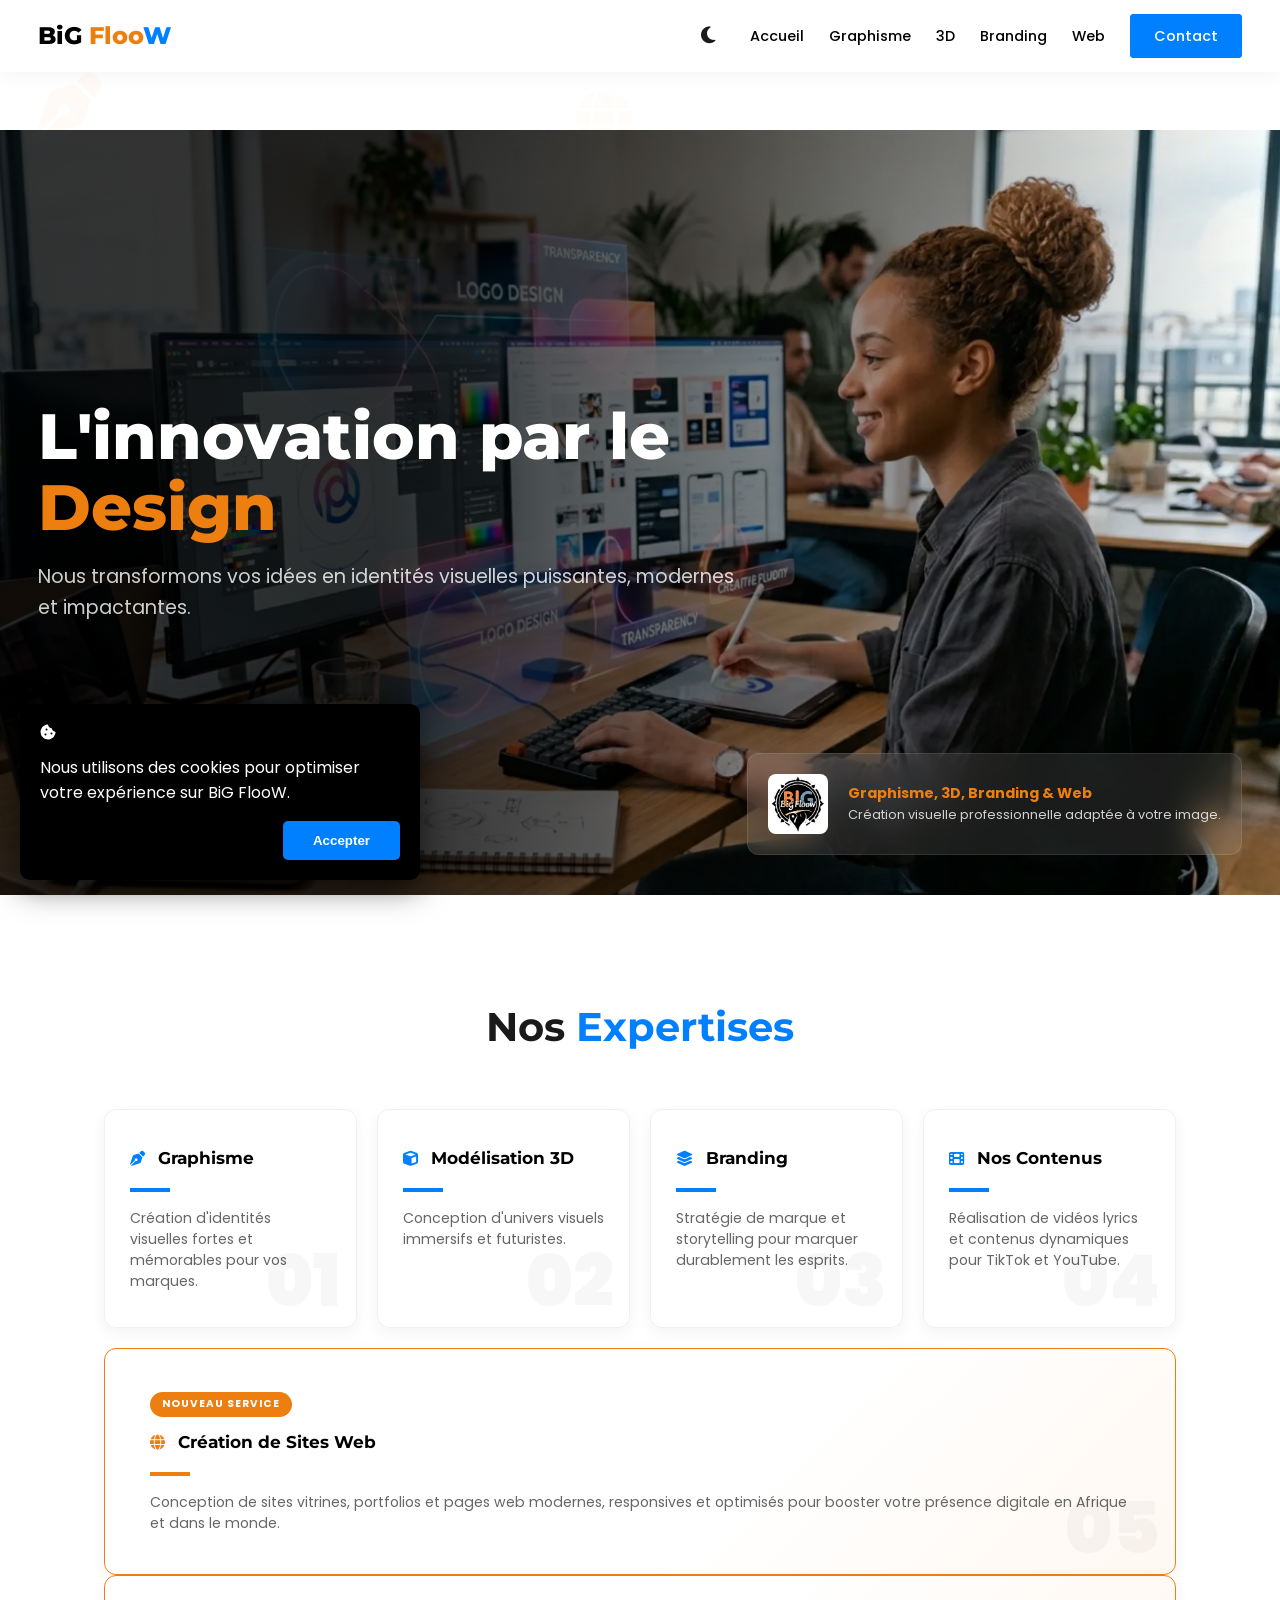
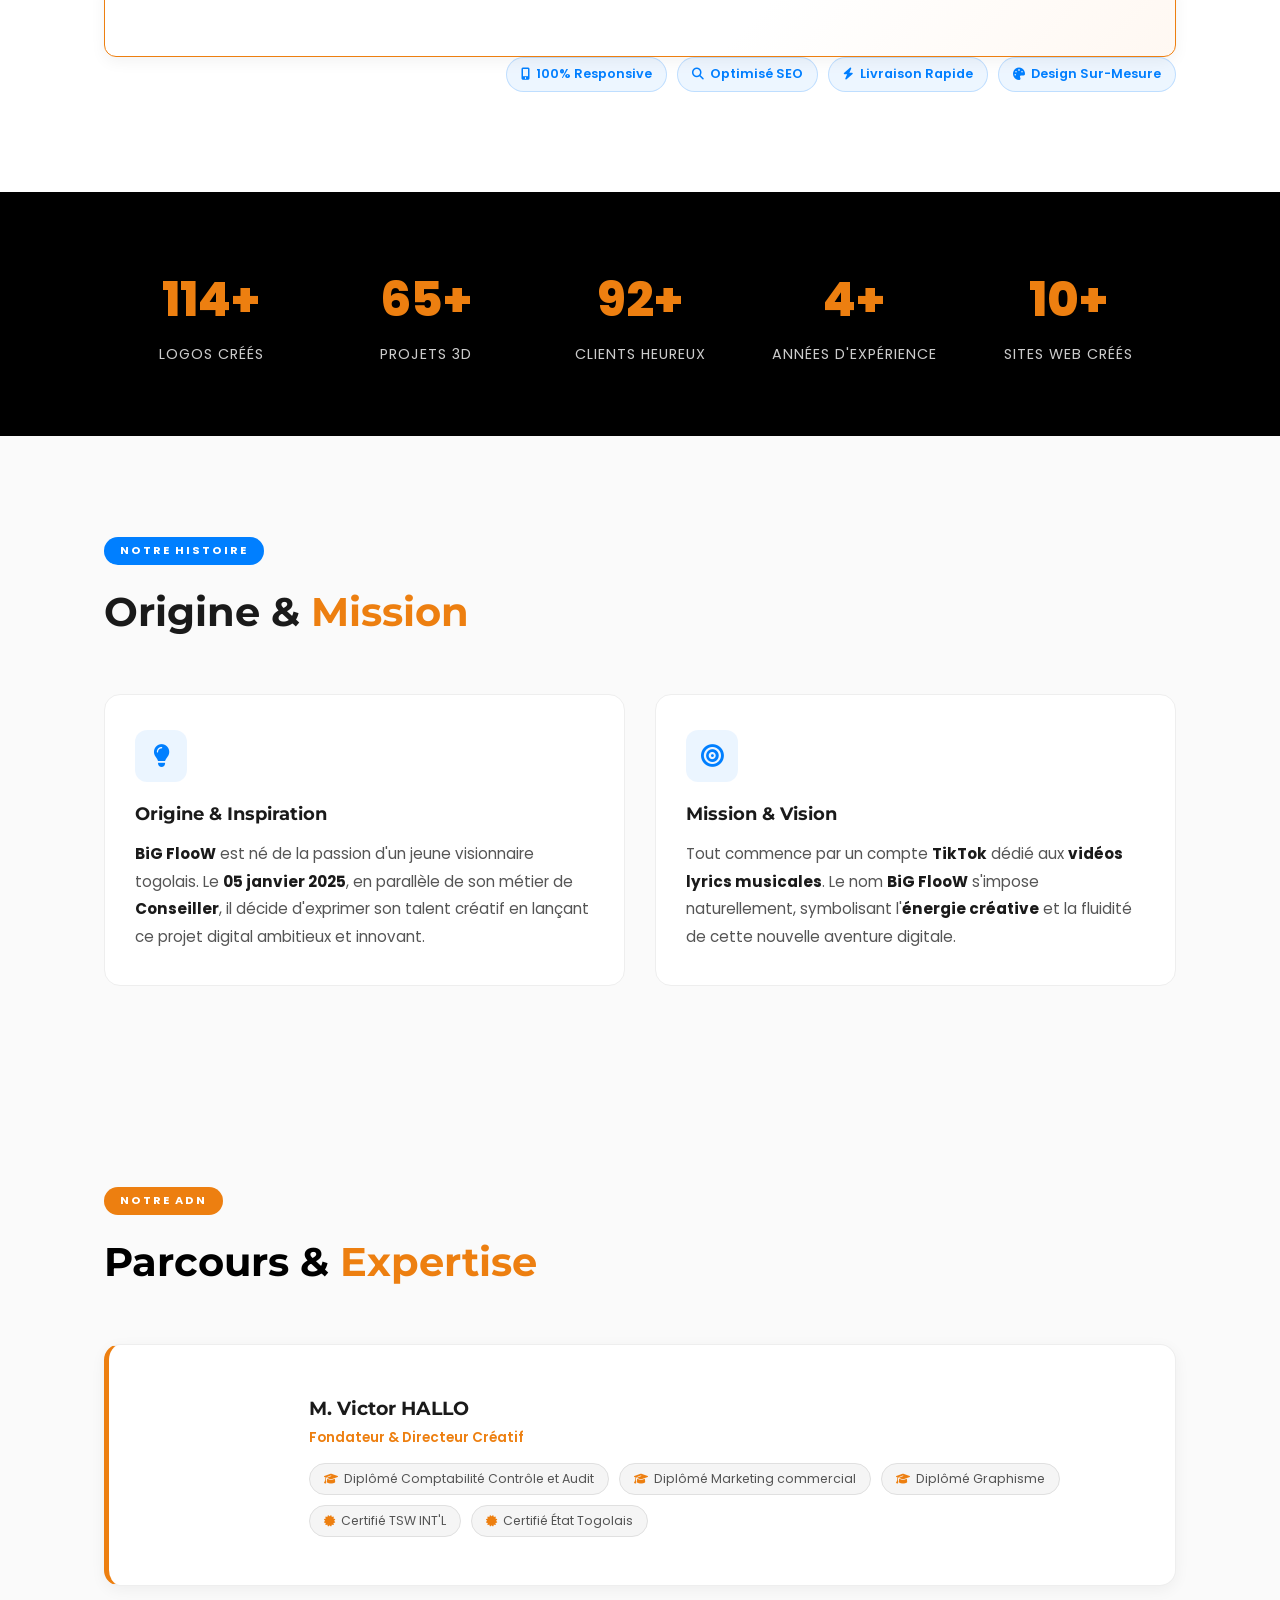
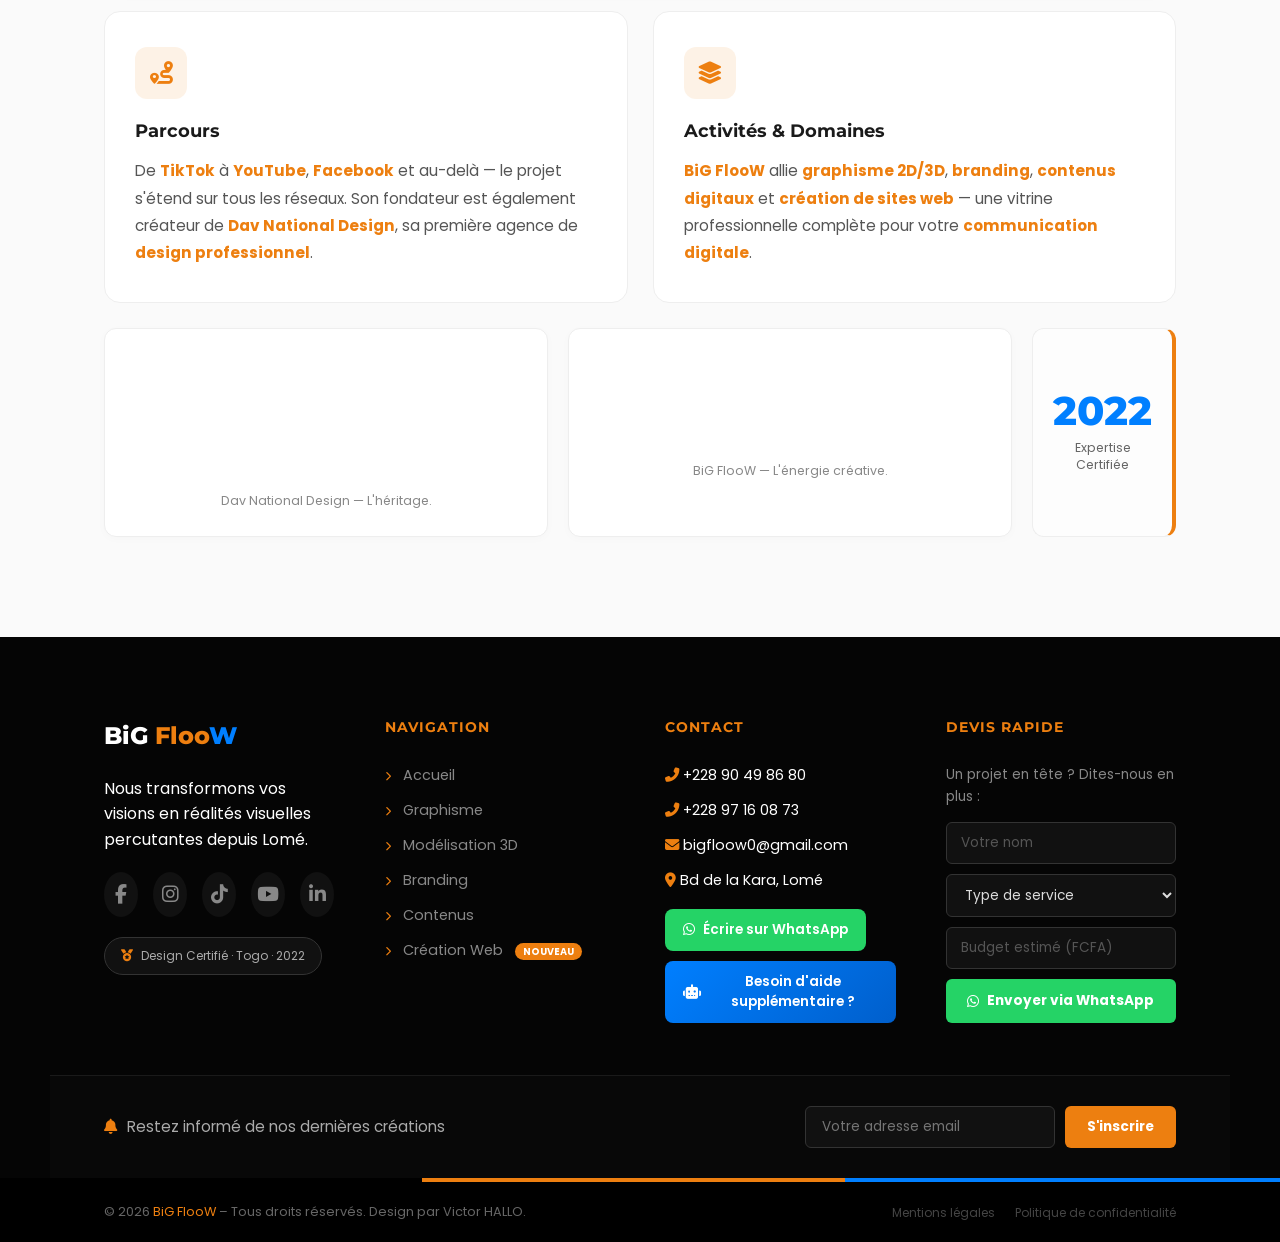
==== commit 9e69300c: "Update index.html" ====
--- a/index.html
+++ b/index.html
@@ -11,241 +11,9 @@
     <link href="https://fonts.googleapis.com/css2?family=Montserrat:wght@400;700;800&family=Poppins:wght@300;400;500;600&display=swap" rel="stylesheet">
     <link rel="stylesheet" href="https://cdnjs.cloudflare.com/ajax/libs/font-awesome/6.4.0/css/all.min.css">
     <link rel="stylesheet" href="style.css">
-    <!-- AMÉLIORATIONS BiG FlooW - CSS supplémentaires -->
-<style>
-/* =========================================
-   PRELOADER
-   ========================================= */
-.preloader {
-    position: fixed;
-    top: 0;
-    left: 0;
-    width: 100%;
-    height: 100%;
-    background: #ffffff;
-    z-index: 99999;
-    display: flex;
-    justify-content: center;
-    align-items: center;
-    transition: opacity 0.5s ease, visibility 0.5s ease;
-}
-body.dark-theme .preloader { background: #121212; }
-.preloader.hide { opacity: 0; visibility: hidden; }
-.loader {
-    width: 80px;
-    height: 80px;
-    border: 4px solid #f0f0f0;
-    border-top: 4px solid #007FFF;
-    border-right: 4px solid #ED7F10;
-    border-radius: 50%;
-    animation: spin 1s linear infinite;
-}
-@keyframes spin {
-    0% { transform: rotate(0deg); }
-    100% { transform: rotate(360deg); }
-}
-.loader-text {
-    position: absolute;
-    font-family: 'Montserrat', sans-serif;
-    font-weight: 600;
-    color: #ED7F10;
-    margin-top: 100px;
-}
-
-/* =========================================
-   SCROLL PROGRESS BAR
-   ========================================= */
-.scroll-progress {
-    position: fixed;
-    top: 0;
-    left: 0;
-    width: 0%;
-    height: 4px;
-    background: linear-gradient(to right, #007FFF, #ED7F10);
-    z-index: 10001;
-    transition: width 0.1s ease;
-}
-
-/* =========================================
-   BACK TO TOP BUTTON
-   ========================================= */
-.back-to-top {
-    position: fixed;
-    bottom: 30px;
-    right: 30px;
-    width: 50px;
-    height: 50px;
-    background: #007FFF;
-    color: white;
-    border-radius: 50%;
-    display: flex;
-    align-items: center;
-    justify-content: center;
-    cursor: pointer;
-    opacity: 0;
-    visibility: hidden;
-    transition: all 0.3s ease;
-    z-index: 999;
-    box-shadow: 0 4px 15px rgba(0,127,255,0.3);
-    border: none;
-    font-size: 1.2rem;
-}
-.back-to-top.show {
-    opacity: 1;
-    visibility: visible;
-}
-.back-to-top:hover {
-    background: #ED7F10;
-    transform: translateY(-5px);
-}
-
-/* =========================================
-   MOBILE MENU HAMBURGER
-   ========================================= */
-.hamburger {
-    display: none;
-    cursor: pointer;
-    background: none;
-    border: none;
-    font-size: 1.8rem;
-    color: var(--dark-grey);
-    transition: var(--transition);
-}
-@media (max-width: 768px) {
-    .hamburger { display: block; }
-    .nav-links {
-        position: fixed;
-        top: 70px;
-        left: -100%;
-        width: 80%;
-        height: calc(100vh - 70px);
-        background: rgba(255,255,255,0.98);
-        backdrop-filter: blur(15px);
-        flex-direction: column;
-        align-items: center;
-        justify-content: flex-start;
-        padding-top: 40px;
-        transition: left 0.4s ease;
-        z-index: 998;
-        gap: 20px;
-    }
-    body.dark-theme .nav-links {
-        background: rgba(18,18,18,0.98);
-    }
-    .nav-links.active { left: 0; }
-    .nav-links li { margin: 15px 0; }
-    .nav-overlay {
-        position: fixed;
-        top: 0;
-        left: 0;
-        width: 100%;
-        height: 100%;
-        background: rgba(0,0,0,0.5);
-        z-index: 997;
-        opacity: 0;
-        visibility: hidden;
-        transition: all 0.3s ease;
-    }
-    .nav-overlay.active {
-        opacity: 1;
-        visibility: visible;
-    }
-}
-
-/* =========================================
-   REVEAL ANIMATIONS
-   ========================================= */
-.reveal {
-    opacity: 0;
-    transform: translateY(30px);
-    transition: all 0.6s ease;
-}
-.reveal.active {
-    opacity: 1;
-    transform: translateY(0);
-}
-
-/* =========================================
-   RIPPLE EFFECT
-   ========================================= */
-.ripple {
-    position: relative;
-    overflow: hidden;
-}
-.ripple::after {
-    content: '';
-    position: absolute;
-    top: 50%;
-    left: 50%;
-    width: 0;
-    height: 0;
-    border-radius: 50%;
-    background: rgba(255,255,255,0.5);
-    transform: translate(-50%, -50%);
-    transition: width 0.6s, height 0.6s;
-}
-.ripple:active::after {
-    width: 300px;
-    height: 300px;
-}
-
-/* =========================================
-   TOOLTIP CUSTOM
-   ========================================= */
-.tooltip {
-    position: relative;
-}
-.tooltip::before {
-    content: attr(data-tooltip);
-    position: absolute;
-    bottom: 100%;
-    left: 50%;
-    transform: translateX(-50%);
-    padding: 5px 10px;
-    background: #1a1a1a;
-    color: white;
-    font-size: 0.7rem;
-    border-radius: 5px;
-    white-space: nowrap;
-    opacity: 0;
-    visibility: hidden;
-    transition: all 0.3s ease;
-    margin-bottom: 8px;
-    z-index: 1000;
-}
-.tooltip:hover::before {
-    opacity: 1;
-    visibility: visible;
-}
-body.dark-theme .tooltip::before {
-    background: #ffffff;
-    color: #1a1a1a;
-}
-
-/* =========================================
-   TOAST NOTIFICATION
-   ========================================= */
-.toast-notification {
-    position: fixed;
-    bottom: 30px;
-    left: 50%;
-    transform: translateX(-50%) translateY(100px);
-    background: #007FFF;
-    color: white;
-    padding: 12px 24px;
-    border-radius: 50px;
-    font-size: 0.9rem;
-    z-index: 10000;
-    opacity: 0;
-    transition: all 0.3s ease;
-    box-shadow: 0 4px 15px rgba(0,0,0,0.2);
-}
-.toast-notification.show {
-    transform: translateX(-50%) translateY(0);
-    opacity: 1;
-}
-</style>
+    <!-- PLUS AUCUN STYLE ICI - TOUT EST DANS style.css -->
 </head>
+    
 <body>
 
     <!-- PRELOADER - À METTRE ICI TOUT DE SUITE APRÈS <body> -->
--- a/style.css
+++ b/style.css
@@ -944,3 +944,364 @@
 .chatbase-bubble-button { display: none !important; }
 body.chatbot-open #chatbase-bubble-button,
 body.chatbot-open .chatbase-bubble-button { display: flex !important; }
+
+/* =========================================
+   AMÉLIORATIONS BiG FlooW
+   ========================================= */
+
+/* PRELOADER */
+.preloader {
+    position: fixed;
+    top: 0;
+    left: 0;
+    width: 100%;
+    height: 100%;
+    background: #ffffff;
+    z-index: 99999;
+    display: flex;
+    justify-content: center;
+    align-items: center;
+    transition: opacity 0.5s ease, visibility 0.5s ease;
+}
+body.dark-theme .preloader {
+    background: #121212;
+}
+.preloader.hide {
+    opacity: 0;
+    visibility: hidden;
+}
+.loader {
+    width: 80px;
+    height: 80px;
+    border: 4px solid #f0f0f0;
+    border-top: 4px solid var(--accent-blue);
+    border-right: 4px solid var(--accent-orange);
+    border-radius: 50%;
+    animation: spin 1s linear infinite;
+}
+@keyframes spin {
+    0% { transform: rotate(0deg); }
+    100% { transform: rotate(360deg); }
+}
+.loader-text {
+    position: absolute;
+    font-family: 'Montserrat', sans-serif;
+    font-weight: 600;
+    color: var(--accent-orange);
+    margin-top: 100px;
+}
+
+/* SCROLL PROGRESS BAR */
+.scroll-progress {
+    position: fixed;
+    top: 0;
+    left: 0;
+    width: 0%;
+    height: 4px;
+    background: linear-gradient(to right, var(--accent-blue), var(--accent-orange));
+    z-index: 10001;
+    transition: width 0.1s ease;
+}
+
+/* BACK TO TOP */
+.back-to-top {
+    position: fixed;
+    bottom: 30px;
+    right: 30px;
+    width: 50px;
+    height: 50px;
+    background: var(--accent-blue);
+    color: white;
+    border-radius: 50%;
+    display: flex;
+    align-items: center;
+    justify-content: center;
+    cursor: pointer;
+    opacity: 0;
+    visibility: hidden;
+    transition: all 0.3s ease;
+    z-index: 999;
+    box-shadow: 0 4px 15px rgba(0,127,255,0.3);
+    border: none;
+    font-size: 1.2rem;
+}
+.back-to-top.show {
+    opacity: 1;
+    visibility: visible;
+}
+.back-to-top:hover {
+    background: var(--accent-orange);
+    transform: translateY(-5px);
+}
+
+/* MOBILE MENU */
+.hamburger {
+    display: none;
+    cursor: pointer;
+    background: none;
+    border: none;
+    font-size: 1.8rem;
+    color: var(--dark-grey);
+    transition: var(--transition);
+}
+@media (max-width: 768px) {
+    .hamburger {
+        display: block;
+    }
+    .nav-links {
+        position: fixed;
+        top: 70px;
+        left: -100%;
+        width: 80%;
+        height: calc(100vh - 70px);
+        background: rgba(255,255,255,0.98);
+        backdrop-filter: blur(15px);
+        flex-direction: column;
+        align-items: center;
+        justify-content: flex-start;
+        padding-top: 40px;
+        transition: left 0.4s ease;
+        z-index: 998;
+        gap: 20px;
+    }
+    body.dark-theme .nav-links {
+        background: rgba(18,18,18,0.98);
+    }
+    .nav-links.active {
+        left: 0;
+    }
+    .nav-links li {
+        margin: 15px 0;
+    }
+    .nav-overlay {
+        position: fixed;
+        top: 0;
+        left: 0;
+        width: 100%;
+        height: 100%;
+        background: rgba(0,0,0,0.5);
+        z-index: 997;
+        opacity: 0;
+        visibility: hidden;
+        transition: all 0.3s ease;
+    }
+    .nav-overlay.active {
+        opacity: 1;
+        visibility: visible;
+    }
+}
+
+/* REVEAL ANIMATIONS */
+.reveal {
+    opacity: 0;
+    transform: translateY(30px);
+    transition: all 0.6s ease;
+}
+.reveal.active {
+    opacity: 1;
+    transform: translateY(0);
+}
+
+/* RIPPLE EFFECT */
+.ripple {
+    position: relative;
+    overflow: hidden;
+}
+.ripple::after {
+    content: '';
+    position: absolute;
+    top: 50%;
+    left: 50%;
+    width: 0;
+    height: 0;
+    border-radius: 50%;
+    background: rgba(255,255,255,0.5);
+    transform: translate(-50%, -50%);
+    transition: width 0.6s, height 0.6s;
+}
+.ripple:active::after {
+    width: 300px;
+    height: 300px;
+}
+
+/* TOOLTIP */
+.tooltip {
+    position: relative;
+}
+.tooltip::before {
+    content: attr(data-tooltip);
+    position: absolute;
+    bottom: 100%;
+    left: 50%;
+    transform: translateX(-50%);
+    padding: 5px 10px;
+    background: var(--dark-grey);
+    color: white;
+    font-size: 0.7rem;
+    border-radius: 5px;
+    white-space: nowrap;
+    opacity: 0;
+    visibility: hidden;
+    transition: all 0.3s ease;
+    margin-bottom: 8px;
+    z-index: 1000;
+}
+.tooltip:hover::before {
+    opacity: 1;
+    visibility: visible;
+}
+body.dark-theme .tooltip::before {
+    background: #ffffff;
+    color: var(--dark-grey);
+}
+
+/* TOAST NOTIFICATION */
+.toast-notification {
+    position: fixed;
+    bottom: 30px;
+    left: 50%;
+    transform: translateX(-50%) translateY(100px);
+    background: var(--accent-blue);
+    color: white;
+    padding: 12px 24px;
+    border-radius: 50px;
+    font-size: 0.9rem;
+    z-index: 10000;
+    opacity: 0;
+    transition: all 0.3s ease;
+    box-shadow: 0 4px 15px rgba(0,0,0,0.2);
+}
+.toast-notification.show {
+    transform: translateX(-50%) translateY(0);
+    opacity: 1;
+}
+
+/* GLASSMORPHISM NAVBAR */
+.navbar {
+    transition: all 0.3s ease;
+}
+.navbar.scrolled {
+    background: rgba(255, 255, 255, 0.95) !important;
+    backdrop-filter: blur(15px) !important;
+    box-shadow: 0 4px 20px rgba(0,0,0,0.1) !important;
+}
+body.dark-theme .navbar.scrolled {
+    background: rgba(18, 18, 18, 0.95) !important;
+}
+
+/* SKELETON LOADER POUR IMAGES */
+img:not(.skeleton-processed) {
+    transition: opacity 0.3s ease;
+}
+.skeleton {
+    background: linear-gradient(90deg, #f0f0f0 25%, #e0e0e0 50%, #f0f0f0 75%);
+    background-size: 200% 100%;
+    animation: shimmer 1.5s infinite;
+}
+@keyframes shimmer {
+    0% { background-position: 200% 0; }
+    100% { background-position: -200% 0; }
+}
+body.dark-theme .skeleton {
+    background: linear-gradient(90deg, #2a2a2a 25%, #333 50%, #2a2a2a 75%);
+    background-size: 200% 100%;
+}
+
+/* Optimisation des performances */
+img {
+    content-visibility: auto;
+    aspect-ratio: attr(width) / attr(height);
+}
+
+/* Réduction des animations pour les personnes sensibles */
+@media (prefers-reduced-motion: reduce) {
+    *, *::before, *::after {
+        animation-duration: 0.01ms !important;
+        animation-iteration-count: 1 !important;
+        transition-duration: 0.01ms !important;
+        scroll-behavior: auto !important;
+    }
+}
+
+/* =========================================
+   CORRECTION NAVBAR - FIXE ET SANS DÉFILEMENT
+   ========================================= */
+
+/* La navbar doit rester fixe en haut */
+.navbar {
+    position: fixed !important;
+    top: 0 !important;
+    left: 0 !important;
+    right: 0 !important;
+    width: 100% !important;
+    z-index: 1000 !important;
+    transform: translateZ(0) !important; /* Force GPU acceleration */
+    backface-visibility: hidden !important;
+    -webkit-backface-visibility: hidden !important;
+}
+
+/* Ajouter un padding-top au body pour ne pas cacher le contenu */
+body {
+    padding-top: 80px !important;
+}
+
+/* Sur mobile, ajuster le padding */
+@media (max-width: 768px) {
+    body {
+        padding-top: 100px !important;
+    }
+}
+
+/* Le header hero doit commencer après la navbar */
+.hero {
+    margin-top: 0 !important;
+}
+
+/* Correction du glassmorphism pour éviter les glitches */
+.navbar.scrolled {
+    background: rgba(255, 255, 255, 0.95) !important;
+    backdrop-filter: blur(10px) !important;
+    -webkit-backdrop-filter: blur(10px) !important;
+    box-shadow: 0 4px 20px rgba(0,0,0,0.1) !important;
+}
+
+body.dark-theme .navbar.scrolled {
+    background: rgba(18, 18, 18, 0.95) !important;
+}
+
+/* Correction complète de la navbar fixe */
+.navbar {
+    position: fixed !important;
+    top: 0;
+    left: 0;
+    width: 100%;
+    z-index: 1000;
+    transform: translateZ(0);
+}
+
+body {
+    padding-top: 80px;
+}
+
+@media (max-width: 768px) {
+    body {
+        padding-top: 110px;
+    }
+}
+
+/* Désactiver les transitions problématiques */
+.navbar,
+.navbar * {
+    transition: background-color 0.3s ease, box-shadow 0.3s ease;
+}
+
+/* Éviter le décalage au scroll */
+html {
+    scroll-padding-top: 80px;
+}
+
+@media (max-width: 768px) {
+    html {
+        scroll-padding-top: 100px;
+    }
+}
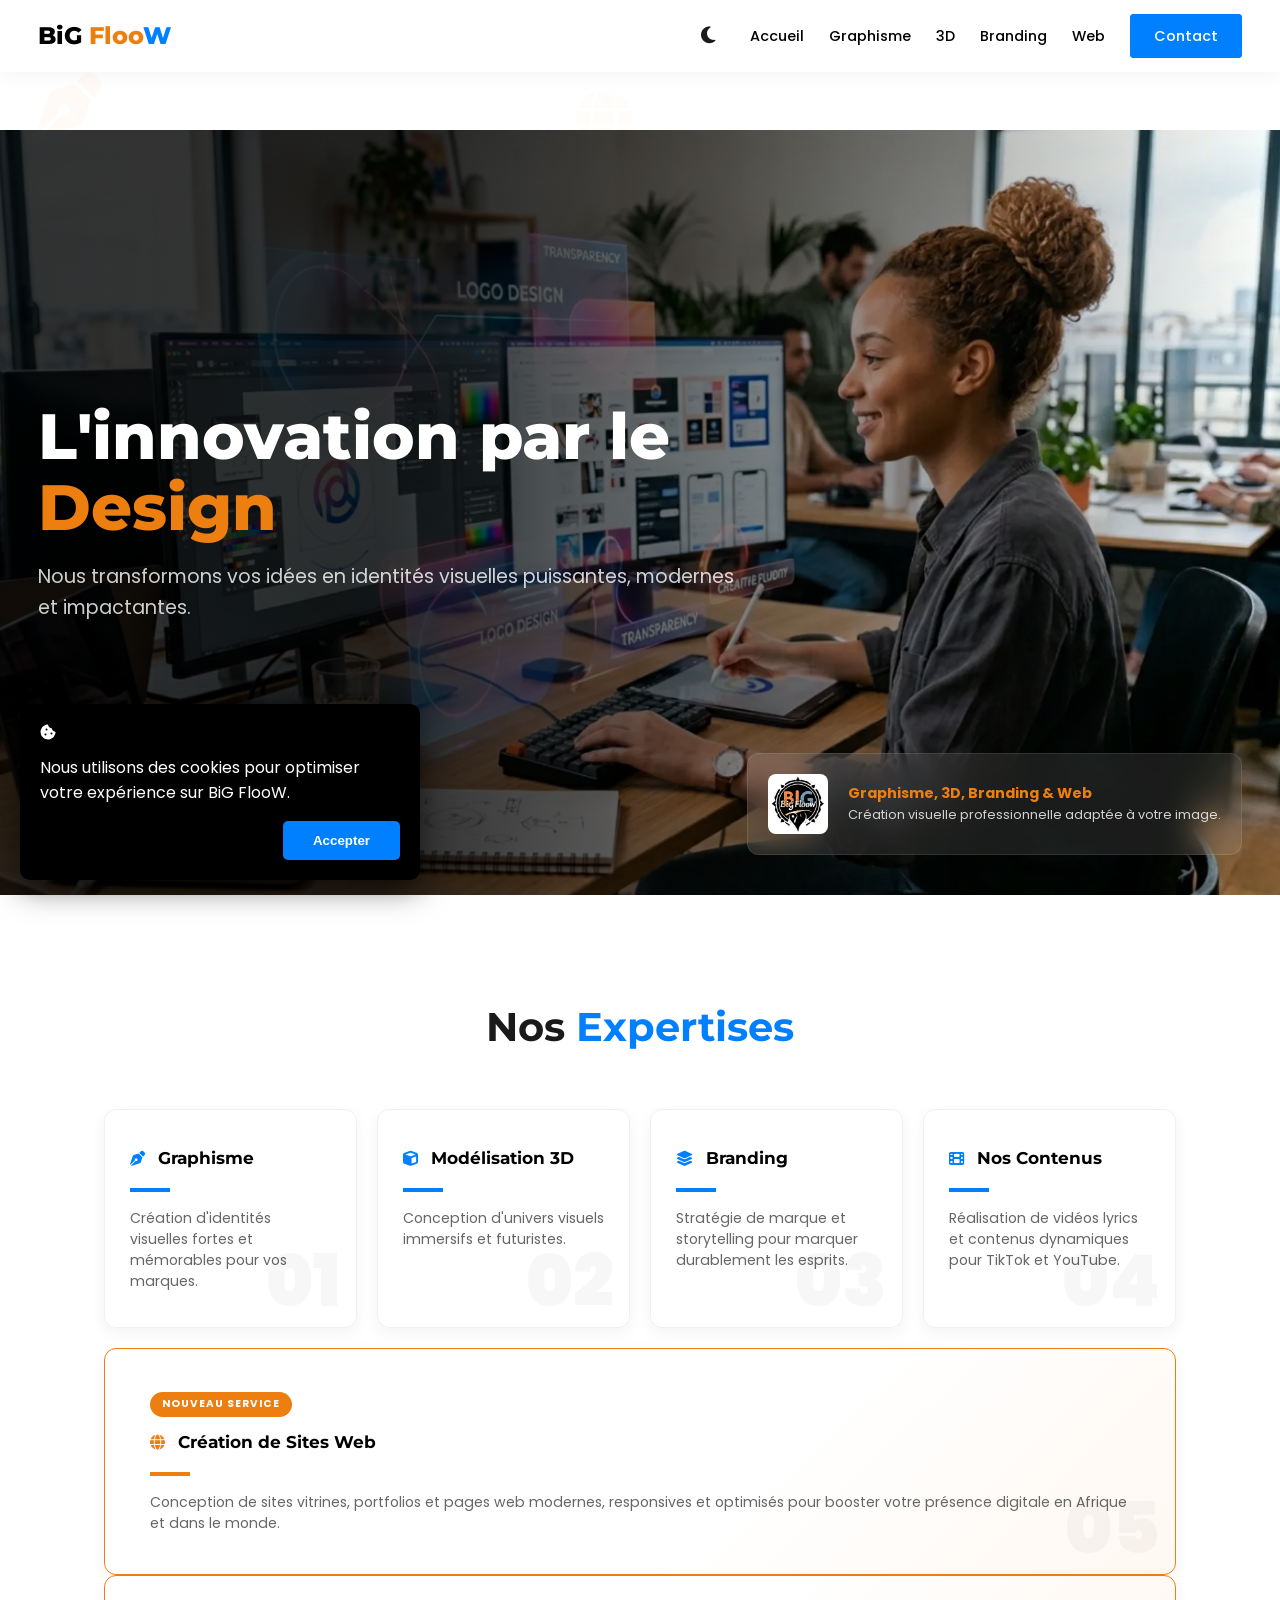
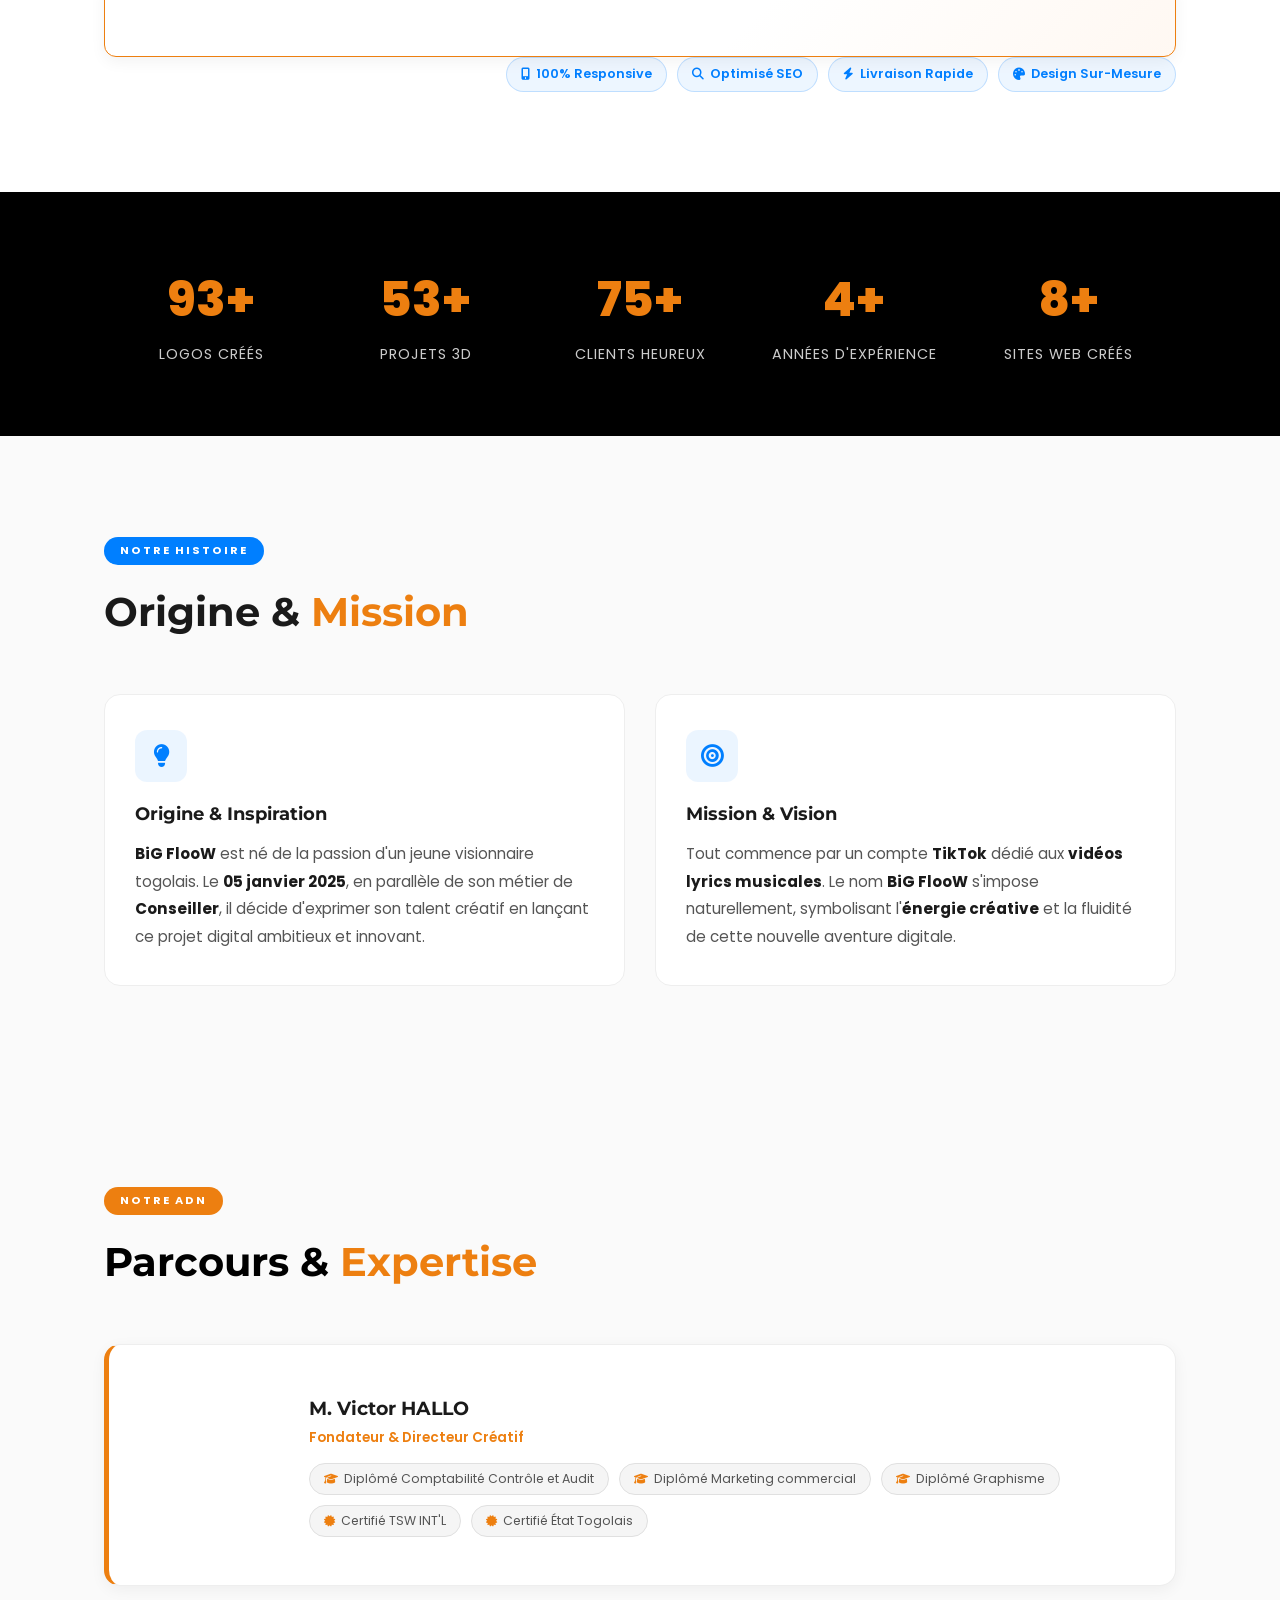
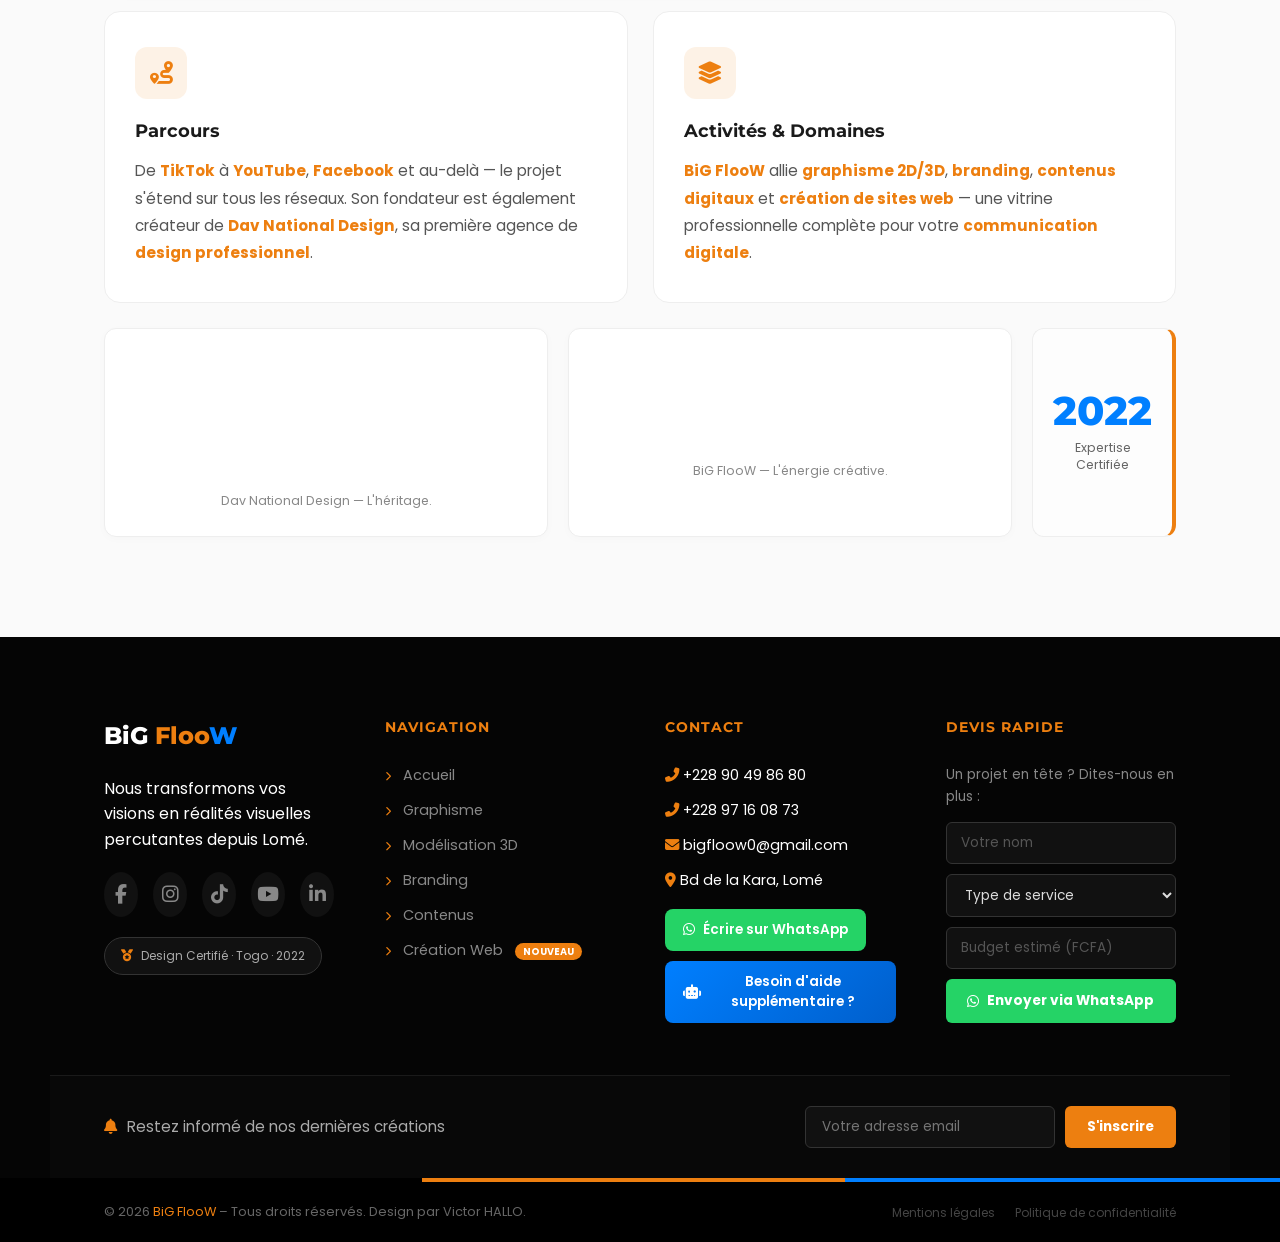
==== commit 79552c2e: "Update index.html" ====
--- a/index.html
+++ b/index.html
@@ -452,241 +452,6 @@
 .lightbox-close { position: absolute; top: 20px; right: 30px; color: white; font-size: 50px; font-weight: bold; cursor: pointer; z-index: 10001; }
 </style>
 
-    <script>
-// =========================================
-// AMÉLIORATIONS BiG FlooW - JavaScript
-// =========================================
-
-document.addEventListener('DOMContentLoaded', function() {
-
-    // ---------- PRELOADER ----------
-    const preloader = document.getElementById('preloader');
-    if (preloader) {
-        window.addEventListener('load', function() {
-            setTimeout(function() {
-                preloader.classList.add('hide');
-            }, 800);
-        });
-    }
-
-    // ---------- SCROLL PROGRESS BAR ----------
-    const scrollProgress = document.getElementById('scrollProgress');
-    if (scrollProgress) {
-        window.addEventListener('scroll', function() {
-            const scrollTop = window.scrollY;
-            const docHeight = document.documentElement.scrollHeight - window.innerHeight;
-            const scrollPercent = (scrollTop / docHeight) * 100;
-            scrollProgress.style.width = scrollPercent + '%';
-        });
-    }
-
-    // ---------- BACK TO TOP ----------
-    const backToTop = document.getElementById('backToTop');
-    if (backToTop) {
-        window.addEventListener('scroll', function() {
-            if (window.scrollY > 500) {
-                backToTop.classList.add('show');
-            } else {
-                backToTop.classList.remove('show');
-            }
-        });
-        backToTop.addEventListener('click', function() {
-            window.scrollTo({ top: 0, behavior: 'smooth' });
-        });
-    }
-
-    // ---------- MOBILE MENU ----------
-    const hamburger = document.getElementById('hamburger');
-    const navLinks = document.getElementById('navLinks');
-    const navOverlay = document.getElementById('navOverlay');
-
-    function toggleMenu() {
-        if (navLinks && navOverlay) {
-            navLinks.classList.toggle('active');
-            navOverlay.classList.toggle('active');
-            document.body.style.overflow = navLinks.classList.contains('active') ? 'hidden' : '';
-        }
-    }
-
-    if (hamburger) {
-        hamburger.addEventListener('click', toggleMenu);
-    }
-    if (navOverlay) {
-        navOverlay.addEventListener('click', toggleMenu);
-    }
-    
-    const menuLinks = document.querySelectorAll('.nav-links a');
-    menuLinks.forEach(function(link) {
-        link.addEventListener('click', function() {
-            if (navLinks && navLinks.classList.contains('active')) {
-                toggleMenu();
-            }
-        });
-    });
-
-    // ---------- REVEAL ANIMATIONS ----------
-    const revealElements = document.querySelectorAll('.reveal');
-    if (revealElements.length > 0) {
-        const revealObserver = new IntersectionObserver(function(entries) {
-            entries.forEach(function(entry) {
-                if (entry.isIntersecting) {
-                    entry.target.classList.add('active');
-                }
-            });
-        }, { threshold: 0.1 });
-        revealElements.forEach(function(el) {
-            revealObserver.observe(el);
-        });
-    }
-
-    // ---------- NAVBAR SCROLL EFFECT ----------
-    const navbar = document.querySelector('.navbar');
-    if (navbar) {
-        window.addEventListener('scroll', function() {
-            if (window.scrollY > 50) {
-                navbar.classList.add('scrolled');
-            } else {
-                navbar.classList.remove('scrolled');
-            }
-        });
-    }
-
-    // ---------- TOAST NOTIFICATION ----------
-    function showToast(message, isSuccess = true) {
-        const toast = document.getElementById('toastNotification');
-        if (toast) {
-            toast.innerHTML = '<i class="fas ' + (isSuccess ? 'fa-check-circle' : 'fa-exclamation-circle') + '"></i> ' + message;
-            toast.classList.add('show');
-            setTimeout(function() {
-                toast.classList.remove('show');
-            }, 3000);
-        }
-    }
-
-    window.showToast = showToast;
-
-    // ---------- NEWSLETTER AMÉLIORÉE ----------
-    window.subscribeNewsletter = function() {
-        const email = document.getElementById('newsletter-email');
-        if (email) {
-            const emailValue = email.value.trim();
-            if (!emailValue || !emailValue.includes('@')) {
-                showToast('Veuillez entrer une adresse email valide.', false);
-                return;
-            }
-            const msg = 'Bonjour BiG FlooW,\nJe souhaite m\'inscrire à la newsletter avec l\'email : ' + emailValue;
-            window.open('https://wa.me/22890498680?text=' + encodeURIComponent(msg), '_blank');
-            email.value = '';
-            showToast('Demande d\'inscription envoyée !');
-        }
-    };
-
-    // ---------- DEVIS FORM AMÉLIORÉ ----------
-    window.sendFooterDevis = function(e) {
-        if (e) e.preventDefault();
-        const name = document.getElementById('devis-name');
-        const service = document.getElementById('devis-service');
-        const budget = document.getElementById('devis-budget');
-        
-        if (name && service) {
-            const nameValue = name.value.trim();
-            const serviceValue = service.value;
-            const budgetValue = budget ? budget.value.trim() : '';
-            
-            if (!nameValue || !serviceValue) {
-                showToast('Veuillez remplir votre nom et le type de service.', false);
-                return;
-            }
-            
-            let msg = 'Bonjour BiG FlooW 👋\n\nJe souhaite un devis pour :\n- Nom : ' + nameValue + '\n- Service : ' + serviceValue;
-            if (budgetValue) msg += '\n- Budget estimé : ' + budgetValue + ' FCFA';
-            msg += '\n\nMerci !';
-            
-            window.open('https://wa.me/22890498680?text=' + encodeURIComponent(msg), '_blank');
-            showToast('Demande de devis envoyée !');
-            
-            name.value = '';
-            if (service) service.value = '';
-            if (budget) budget.value = '';
-        }
-    };
-
-    // ---------- THEME TOGGLE ----------
-    const themeToggle = document.getElementById('theme-toggle');
-    const body = document.body;
-    
-    function updateIcon(isDark) {
-        if (!themeToggle) return;
-        const icon = themeToggle.querySelector('i');
-        if (!icon) return;
-        if (isDark) {
-            icon.classList.remove('fa-moon');
-            icon.classList.add('fa-sun');
-        } else {
-            icon.classList.remove('fa-sun');
-            icon.classList.add('fa-moon');
-        }
-    }
-    
-    const currentTheme = localStorage.getItem('bigfloow-theme');
-    if (currentTheme === 'dark') {
-        body.classList.add('dark-theme');
-        updateIcon(true);
-    }
-    
-    if (themeToggle) {
-        themeToggle.addEventListener('click', function() {
-            const isDark = body.classList.toggle('dark-theme');
-            localStorage.setItem('bigfloow-theme', isDark ? 'dark' : 'light');
-            updateIcon(isDark);
-        });
-    }
-
-    // ---------- STATS COUNTER ----------
-    const stats = document.querySelectorAll('.stat-number');
-    if (stats.length > 0) {
-        const statsObserver = new IntersectionObserver(function(entries) {
-            entries.forEach(function(entry) {
-                if (entry.isIntersecting) {
-                    const target = parseInt(entry.target.getAttribute('data-target'));
-                    let count = 0;
-                    function updateCount() {
-                        const speed = target / 50;
-                        if (count < target) {
-                            count += speed;
-                            entry.target.innerText = Math.ceil(count) + '+';
-                            requestAnimationFrame(updateCount);
-                        } else {
-                            entry.target.innerText = target + '+';
-                        }
-                    }
-                    updateCount();
-                    statsObserver.unobserve(entry.target);
-                }
-            });
-        }, { threshold: 0.5 });
-        stats.forEach(function(s) {
-            statsObserver.observe(s);
-        });
-    }
-
-    // ---------- COOKIE BANNER ----------
-    const cookieBanner = document.getElementById('cookie-banner');
-    const acceptCookie = document.getElementById('accept-cookie');
-    if (cookieBanner && !localStorage.getItem('bigfloow_cookies')) {
-        cookieBanner.style.display = 'block';
-    }
-    if (acceptCookie) {
-        acceptCookie.addEventListener('click', function() {
-            localStorage.setItem('bigfloow_cookies', 'true');
-            if (cookieBanner) cookieBanner.style.display = 'none';
-            showToast('Cookies acceptés !', true);
-        });
-    }
-
-});
-</script>
-
     <!-- Vos autres scripts -->
 
 <script src="script.js"></script>
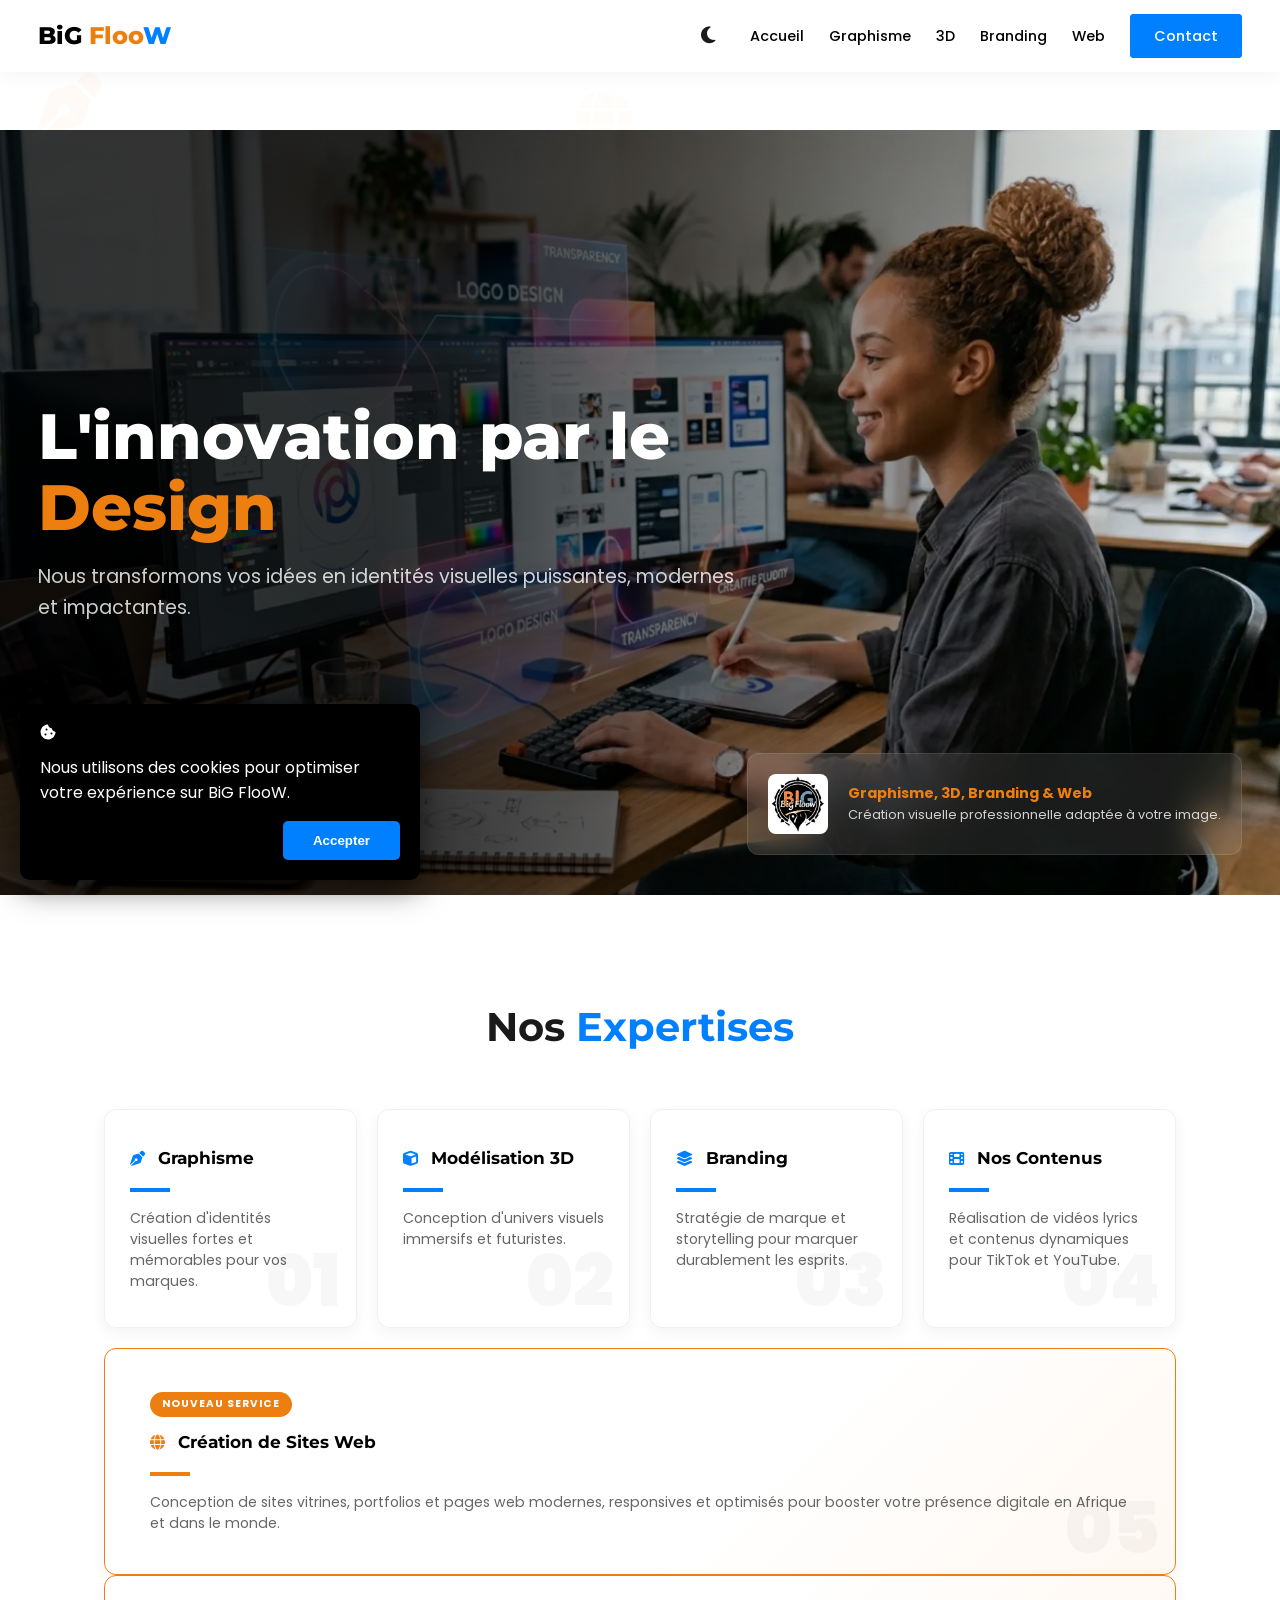
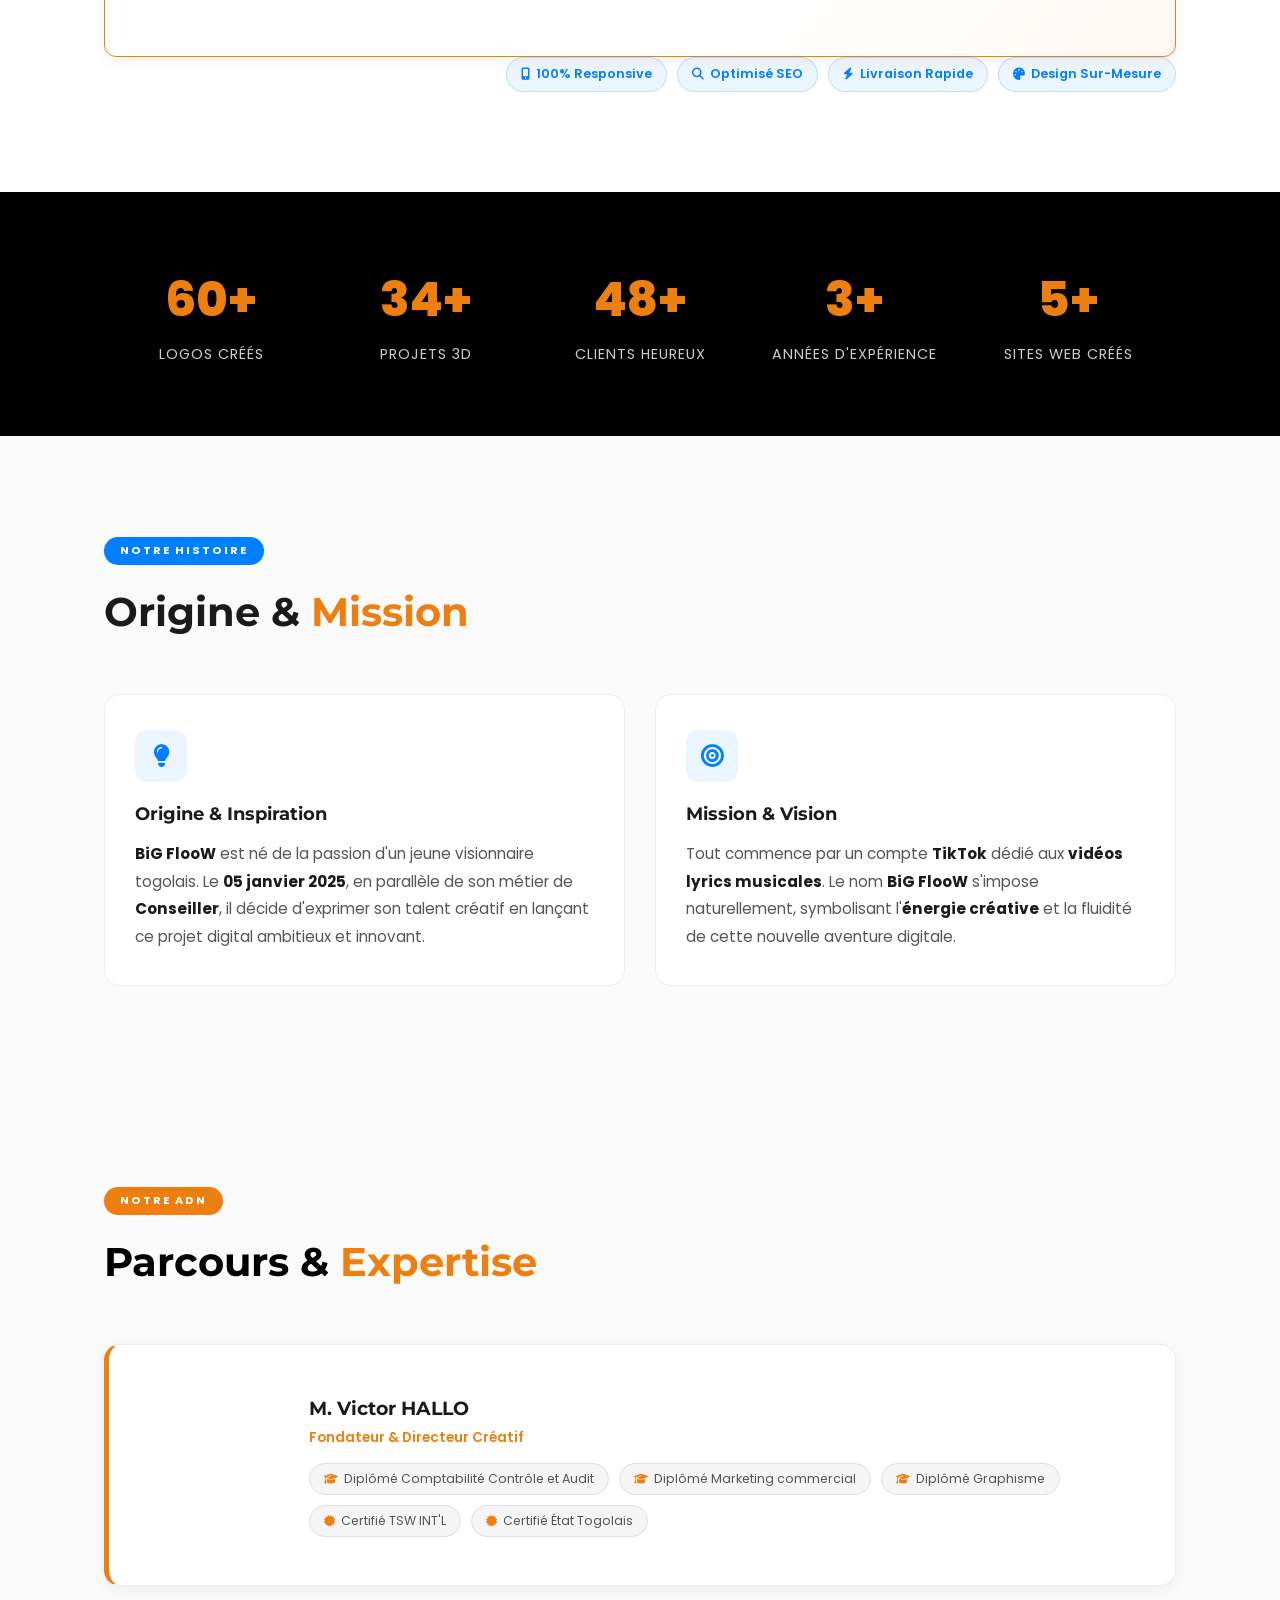
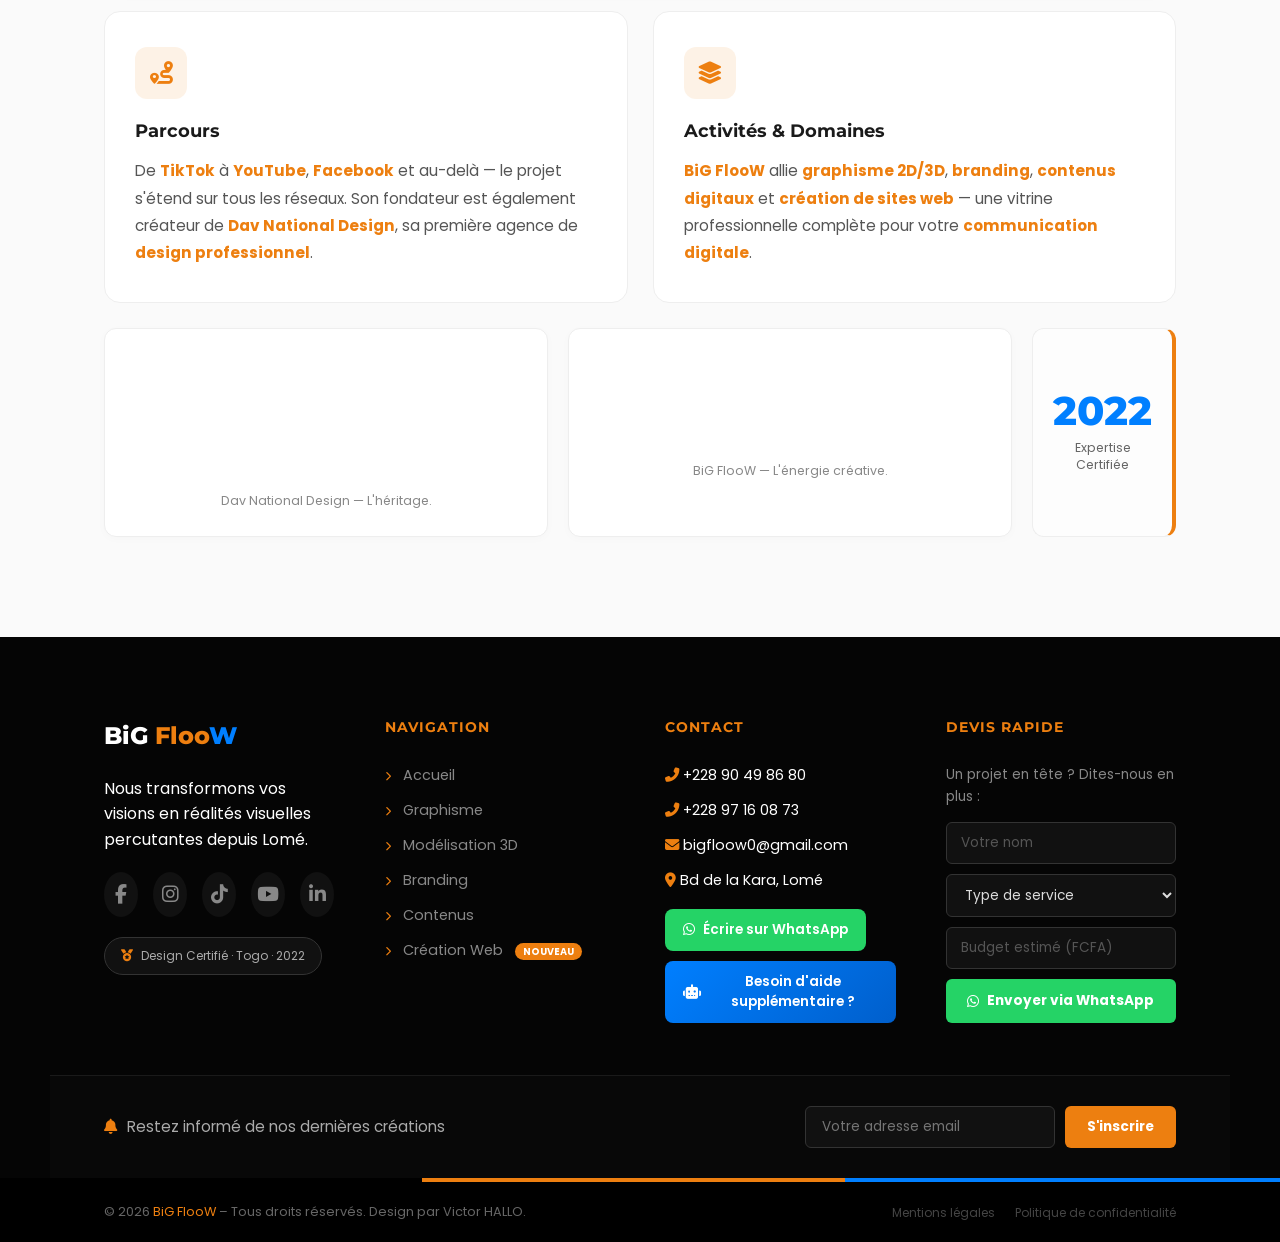
==== commit 9875daca: "Update index.html" ====
--- a/index.html
+++ b/index.html
@@ -11,9 +11,7 @@
     <link href="https://fonts.googleapis.com/css2?family=Montserrat:wght@400;700;800&family=Poppins:wght@300;400;500;600&display=swap" rel="stylesheet">
     <link rel="stylesheet" href="https://cdnjs.cloudflare.com/ajax/libs/font-awesome/6.4.0/css/all.min.css">
     <link rel="stylesheet" href="style.css">
-    <!-- PLUS AUCUN STYLE ICI - TOUT EST DANS style.css -->
 </head>
-    
 <body>
 
     <!-- PRELOADER - À METTRE ICI TOUT DE SUITE APRÈS <body> -->
--- a/style.css
+++ b/style.css
@@ -1224,10 +1224,10 @@
 }
 
 /* =========================================
-   CORRECTION NAVBAR - FIXE ET SANS DÉFILEMENT
-   ========================================= */
-
-/* La navbar doit rester fixe en haut */
+   CORRECTION NAVBAR - FIXE (VERSION FINALE)
+   ========================================= */
+
+/* La navbar fixe */
 .navbar {
     position: fixed !important;
     top: 0 !important;
@@ -1235,73 +1235,35 @@
     right: 0 !important;
     width: 100% !important;
     z-index: 1000 !important;
-    transform: translateZ(0) !important; /* Force GPU acceleration */
-    backface-visibility: hidden !important;
-    -webkit-backface-visibility: hidden !important;
-}
-
-/* Ajouter un padding-top au body pour ne pas cacher le contenu */
+    background: rgba(255, 255, 255, 0.98) !important;
+    backdrop-filter: blur(10px) !important;
+    padding: 15px 3% !important;
+}
+
+/* Padding pour le body - Ajustez ces valeurs */
 body {
     padding-top: 80px !important;
 }
 
-/* Sur mobile, ajuster le padding */
+/* Supprimer le padding-top sur mobile */
 @media (max-width: 768px) {
     body {
-        padding-top: 100px !important;
-    }
-}
-
-/* Le header hero doit commencer après la navbar */
+        padding-top: 70px !important;
+    }
+}
+
+/* Hero section - pas de marge supplémentaire */
 .hero {
     margin-top: 0 !important;
 }
 
-/* Correction du glassmorphism pour éviter les glitches */
-.navbar.scrolled {
-    background: rgba(255, 255, 255, 0.95) !important;
-    backdrop-filter: blur(10px) !important;
-    -webkit-backdrop-filter: blur(10px) !important;
-    box-shadow: 0 4px 20px rgba(0,0,0,0.1) !important;
-}
-
-body.dark-theme .navbar.scrolled {
-    background: rgba(18, 18, 18, 0.95) !important;
-}
-
-/* Correction complète de la navbar fixe */
-.navbar {
-    position: fixed !important;
-    top: 0;
-    left: 0;
-    width: 100%;
-    z-index: 1000;
-    transform: translateZ(0);
-}
-
-body {
-    padding-top: 80px;
-}
-
-@media (max-width: 768px) {
-    body {
-        padding-top: 110px;
-    }
-}
-
-/* Désactiver les transitions problématiques */
-.navbar,
-.navbar * {
-    transition: background-color 0.3s ease, box-shadow 0.3s ease;
-}
-
-/* Éviter le décalage au scroll */
+/* Scroll padding pour ancres */
 html {
     scroll-padding-top: 80px;
 }
 
 @media (max-width: 768px) {
     html {
-        scroll-padding-top: 100px;
-    }
-}
+        scroll-padding-top: 70px;
+    }
+}
